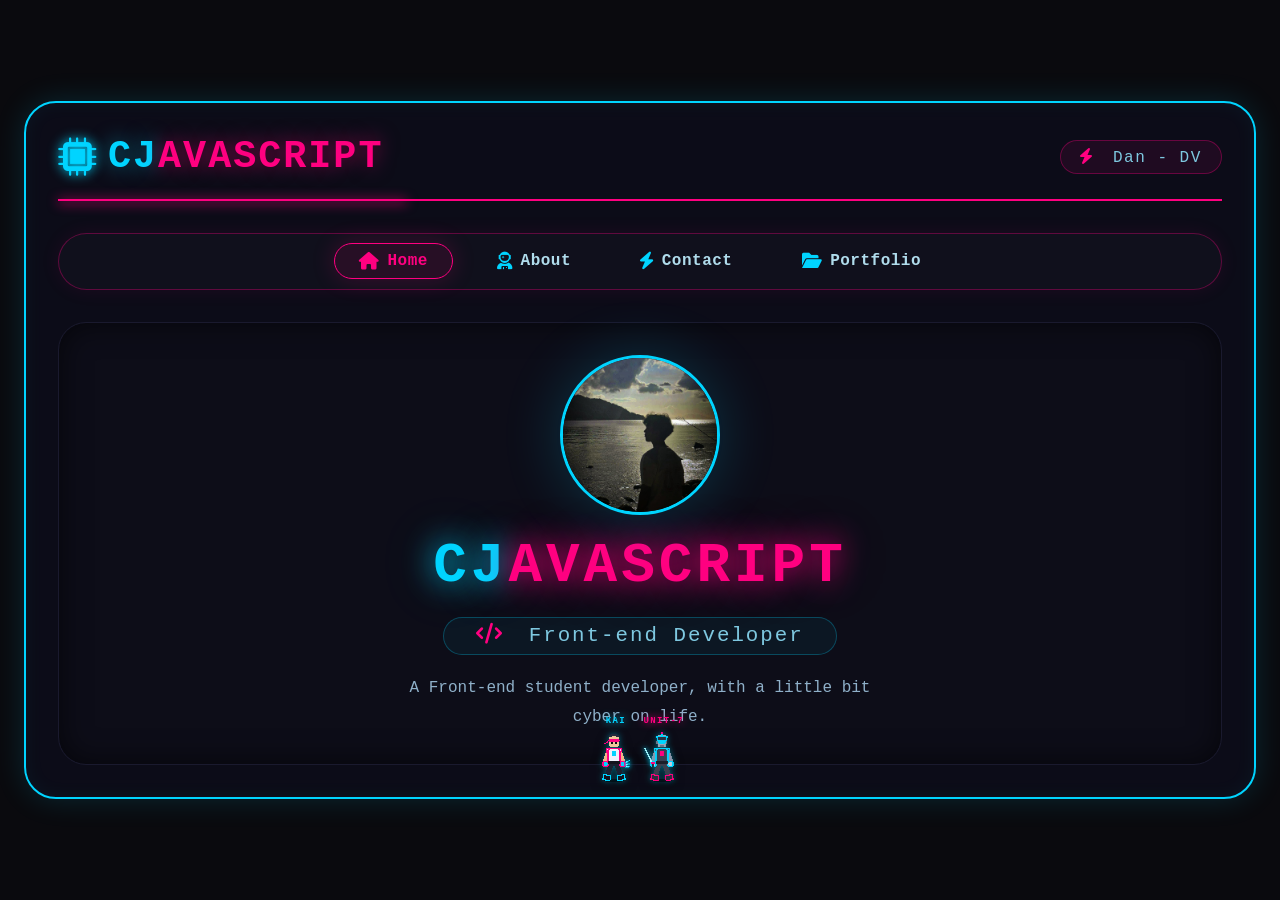
==== Portfolio/index.html @ ca9a6e67 "Add files via upload" ====
<!DOCTYPE html>
<html lang="en">
<head>
  <meta charset="UTF-8">
  <meta name="viewport" content="width=device-width, initial-scale=1.0">
  <title>NEON · CJavascript</title>
  <link rel="stylesheet" href="https://cdnjs.cloudflare.com/ajax/libs/font-awesome/6.0.0-beta3/css/all.min.css">
  <link rel="stylesheet" href="style.css?v=28">
</head>
<body>
  <!-- 2D fighter sprite template: human + cyborg variants (cloned twice per page arena by script.js) -->
  <template id="fighter-tpl">
    <svg class="sprite" viewBox="0 0 36 50" aria-hidden="true">
      <ellipse class="shadow" cx="18" cy="48.6" rx="10" ry="1.7"/>
      <g class="body">
        <g class="leg leg-l">
          <line class="limb" x1="15.5" y1="32" x2="13.6" y2="44.2"/>
          <rect class="boot" x="10.2" y="43.8" width="7.2" height="5.2" rx="0.8"/>
        </g>
        <g class="leg leg-r">
          <line class="limb" x1="20.5" y1="32" x2="22.4" y2="44.2"/>
          <rect class="boot" x="18.6" y="43.8" width="7.2" height="5.2" rx="0.8"/>
        </g>
        <g class="arm arm-l">
          <line class="limb" x1="12.5" y1="19" x2="9.4" y2="28.6"/>
          <rect class="fist" x="6.9" y="29.4" width="5.2" height="5.2" rx="1.2"/>
          <!-- three-sword style: blade held in the left hand (shown during Onigiri) -->
          <g class="oni-blade oni-hand-l">
            <line class="oni-steel" x1="9.4" y1="34" x2="9.4" y2="47.4"/>
            <rect class="oni-guard" x="7.6" y="33.2" width="3.6" height="1.1" rx="0.5"/>
          </g>
        </g>
        <g class="arm arm-r">
          <line class="limb" x1="23.5" y1="19" x2="26.6" y2="28.6"/>
          <rect class="fist" x="23.9" y="29.4" width="5.2" height="5.2" rx="1.2"/>
          <!-- three-sword style: blade held in the right hand (shown during Onigiri) -->
          <g class="oni-blade oni-hand-r">
            <line class="oni-steel" x1="26.6" y1="34" x2="26.6" y2="47.4"/>
            <rect class="oni-guard" x="24.8" y="33.2" width="3.6" height="1.1" rx="0.5"/>
          </g>
          <!-- randomized weapons: only the equipped one is shown (class on .sprite) -->
          <g class="weapon weapon-katana">
            <line class="w-blade" x1="27.8" y1="31.4" x2="34.8" y2="16.8"/>
            <rect class="w-guard" x="25" y="30.4" width="4.6" height="1.3" rx="0.6"/>
            <rect class="w-grip" x="26.3" y="31.8" width="1.5" height="3" rx="0.6"/>
          </g>
          <g class="weapon weapon-axe">
            <line class="w-handle" x1="26.6" y1="33.2" x2="31.4" y2="13.8"/>
            <path class="w-head" d="M31.4 12.8 L35.2 15 L33.6 20.2 L29.6 18.6 Z"/>
          </g>
          <g class="weapon weapon-hammer">
            <line class="w-handle" x1="26.6" y1="33.2" x2="30.4" y2="16.4"/>
            <rect class="w-head" x="26.4" y="12.4" width="8.4" height="5.4" rx="1.2"/>
          </g>
          <g class="weapon weapon-spear">
            <line class="w-handle" x1="26.4" y1="33.6" x2="32.8" y2="9.6"/>
            <path class="w-head" d="M32.8 8.8 L35 11.4 L32.8 12.6 L30.6 11.4 Z"/>
          </g>
          <g class="weapon weapon-staff">
            <line class="w-handle" x1="26.6" y1="34" x2="31.2" y2="13.4"/>
            <circle class="w-orb" cx="31.6" cy="11.2" r="2.5"/>
          </g>
          <g class="weapon weapon-claw">
            <path class="w-claw" d="M29.6 29.6 L33.8 28.4 L30 31.4 Z"/>
            <path class="w-claw" d="M29.8 31.6 L34.4 31.6 L30.2 33.6 Z"/>
            <path class="w-claw" d="M29.6 33.6 L33.6 34.8 L29.6 35.6 Z"/>
          </g>
        </g>
        <rect class="pad pad-l" x="10.7" y="16" width="4.4" height="4.8" rx="1.2"/>
        <rect class="pad pad-r" x="20.9" y="16" width="4.4" height="4.8" rx="1.2"/>
        <rect class="torso" x="12" y="16.6" width="12" height="14.6" rx="3.2"/>
        <rect class="chest" x="15.8" y="19.4" width="4.4" height="4.6" rx="0.8"/>
        <rect class="core" x="17.4" y="20.9" width="1.2" height="1.6" rx="0.3"/>
        <rect class="belt" x="12" y="28.8" width="12" height="3" rx="0.8"/>
        <g class="head">
          <!-- human face -->
          <g class="part-human">
            <rect class="skull" x="13" y="3" width="10" height="11.8" rx="1.6"/>
            <path class="hair" d="M12.5 6.6 Q11.9 2.2 18 2.2 Q24.1 2.2 23.5 6.6 L22.6 4.6 L18 4.4 L13.4 4.6 Z"/>
            <path class="hair-ss" d="M12.5 8.4 L11.2 3.2 L14.2 5.4 L14.6 0.8 L17.8 4.4 L19.4 0.2 L21.8 4.4 L24.8 1.4 L23.6 8.4 Z"/>
            <rect class="band" x="12.4" y="7.4" width="11.2" height="2.3" rx="0.7"/>
            <path class="band-tail" d="M12.7 8.5 L7.4 12.2 L12 10.7 Z"/>
            <rect class="eye" x="15.1" y="10.3" width="2" height="1.8" rx="0.4"/>
            <rect class="eye" x="18.9" y="10.3" width="2" height="1.8" rx="0.4"/>
            <!-- three-sword style: katana clenched in the mouth (shown during Onigiri) -->
            <g class="oni-blade oni-mouth">
              <line class="oni-steel" x1="18.4" y1="13.2" x2="31" y2="10.4"/>
              <rect class="oni-guard" x="17.4" y="12.1" width="1.1" height="3.2" rx="0.4"/>
            </g>
          </g>
          <!-- cyborg head -->
          <g class="part-cyborg">
            <polygon class="skull-metal" points="13.6,3.4 22.4,3.4 23.4,8.2 22,14.6 14,14.6 12.6,8.2"/>
            <polygon class="helmet" points="12.6,4.2 23.4,4.2 22.4,8.4 13.6,8.4"/>
            <rect class="cheek-l" x="12.5" y="8.8" width="1.7" height="3.6"/>
            <rect class="cheek-r" x="21.8" y="8.8" width="1.7" height="3.6"/>
            <rect class="visor" x="13.9" y="8.8" width="8.2" height="2.7" rx="0.6"/>
            <path class="crest-ss" d="M13.2 7.6 L11.2 2.2 L14.4 4.6 L15.2 0.6 L18 4.2 L20.8 0.6 L21.8 4.6 L25 2.2 L23.6 7.6 Z"/>
            <line class="antenna" x1="18" y1="3.6" x2="18" y2="0.8"/>
            <circle class="antdot" cx="18" cy="0.9" r="1.1"/>
            <rect class="jaw" x="15.6" y="12.6" width="4.8" height="2.1" rx="0.5"/>
          </g>
        </g>
      </g>
    </svg>
  </template>

  <video class="video-background" autoplay loop muted playsinline>
    <source src="video/BG.mp4" type="video/mp4">
  </video>
  <div class="video-overlay"></div>

  <div class="neon-card">

    <div class="static-header">
      <div class="brand">
        <i class="fas fa-microchip"></i>
        <h1><span class="cj">CJ</span><span class="avascript">avascript</span></h1>
      </div>
      <div class="tagline">
        <i class="fas fa-bolt"></i> Dan - DV
      </div>
    </div>

    <div class="dashboard-nav">
      <button class="dash-btn active" data-page="landing"><i class="fas fa-home"></i> Home</button>
      <button class="dash-btn" data-page="about"><i class="fas fa-user-astronaut"></i> About</button>
      <button class="dash-btn" data-page="contact"><i class="fas fa-bolt"></i> Contact</button>
      <button class="dash-btn" data-page="portfolio"><i class="fas fa-folder-open"></i> Portfolio</button>
    </div>

    <div class="dash-content">

      <div id="landing" class="page active">
        <div class="landing-content">
          <div class="avatar-frame" id="avatarGlitch">
            <img src="DP.jpg" alt="CJavascript">
          </div>
          <h1 class="glitch-text" id="glitchTitle">
            <span class="cj">CJ</span><span class="avascript">avascript</span>
          </h1>
          <div class="subtitle"><i class="fas fa-code"></i> Front‑end Developer</div>
          <p class="cta-text" id="ctaText">A Front-end student developer, with a little bit cyber on life.</p>
        </div>
        <div class="arena" aria-hidden="true"></div>
      </div>

      <div id="about" class="page">
        <div class="about-minimal">
          <div class="about-avatar">
            <div class="avatar-frame-small">
              <img src="DP.jpg" alt="CJavascript">
            </div>
          </div>
          <div class="about-text">
            <div class="about-header">
              <h2>About me</h2>
              <div class="about-buttons-horizontal">
                <button class="about-btn" data-page="skills"><i class="fas fa-cogs"></i> Skills</button>
                <button class="about-btn" data-page="achievements"><i class="fas fa-trophy"></i> Achievements</button>
                <button class="about-btn" data-page="goals"><i class="fas fa-bullseye"></i> Goals</button>
              </div>
            </div>
            <div class="role"><i class="fas fa-code"></i> Front‑end Developer</div>
            <p>I'm CJavascript — a front‑end developer with a few projects under my belt. I craft clean, responsive interfaces. I'm 20 Years old a 3rd Year BSIT student of BatstateU - The NEU. I live at Poblacion Mabini Batangas. I'm A student full of hope and dignity when it comes to works/project.</p>
            <div class="exp-tag"><i class="fas fa-calendar-alt"></i> Must Hire!!</div>
          </div>
        </div>
        <div class="arena" aria-hidden="true"></div>
      </div>

      <div id="skills" class="page">
        <div class="page-content with-buttons">
          <div class="page-header">
            <div class="page-title">
              <h2><i class="fas fa-cogs" style="color:#00d4ff;"></i> My Skills</h2>
              <p class="page-subtitle">Technologies and tools I work with</p>
            </div>
            <div class="page-buttons-horizontal">
              <button class="about-btn" data-page="skills"><i class="fas fa-cogs"></i> Skills</button>
              <button class="about-btn" data-page="achievements"><i class="fas fa-trophy"></i> Achievements</button>
              <button class="about-btn" data-page="goals"><i class="fas fa-bullseye"></i> Goals</button>
            </div>
          </div>
          <div class="skills-grid">
            <span class="skill-tag">HTML</span>
            <span class="skill-tag">CSS</span>
            <span class="skill-tag">JavaScript</span>
            <span class="skill-tag">React</span>
            <span class="skill-tag">Git</span>
            <span class="skill-tag">Responsive Design</span>
            <span class="skill-tag">UI/UX Basics</span>
            <span class="skill-tag">Python</span>
            <span class="skill-tag">VS Code</span>
          </div>
        </div>
        <div class="arena" aria-hidden="true"></div>
      </div>

      <div id="achievements" class="page">
        <div class="page-content with-buttons">
          <div class="page-header">
            <div class="page-title">
              <h2><i class="fas fa-trophy" style="color:#ff0080;"></i> School Achievements</h2>
              <p class="page-subtitle">Recognition and accomplishments</p>
            </div>
            <div class="page-buttons-horizontal">
              <button class="about-btn" data-page="skills"><i class="fas fa-cogs"></i> Skills</button>
              <button class="about-btn" data-page="achievements"><i class="fas fa-trophy"></i> Achievements</button>
              <button class="about-btn" data-page="goals"><i class="fas fa-bullseye"></i> Goals</button>
            </div>
          </div>
          <ul class="achievement-list">
            <li><i class="fas fa-award"></i> With Honors - Grade 11 1st &amp; 2nd Semester</li>
            <li><i class="fas fa-award"></i> With Honors - Grade 12 1st &amp; 2nd Semester</li>
            <li><i class="fas fa-trophy"></i> ICT Department President A.Y 2022-2023</li>
            <li><i class="fas fa-medal"></i> Technical Committee A.Y 2024-2025, 2025-2026</li>
            <li><i class="fas fa-star"></i> Business Manager 2 CICS School Organization Officer A.Y 2026-2027</li>
            <li><i class="fas fa-star"></i> Committee on Finance, SSC School Organization Officer A.Y 2026-2027</li>
            <li><i class="fas fa-award"></i> Dean's Lister - 1st Year, and 2nd Year</li>
          </ul>
        </div>
        <div class="arena" aria-hidden="true"></div>
      </div>

      <div id="goals" class="page">
        <div class="page-content with-buttons">
          <div class="page-header">
            <div class="page-title">
              <h2><i class="fas fa-bullseye" style="color:#ff0080;"></i> My Goals</h2>
              <p class="page-subtitle">What I'm working towards</p>
            </div>
            <div class="page-buttons-horizontal">
              <button class="about-btn" data-page="skills"><i class="fas fa-cogs"></i> Skills</button>
              <button class="about-btn" data-page="achievements"><i class="fas fa-trophy"></i> Achievements</button>
              <button class="about-btn" data-page="goals"><i class="fas fa-bullseye"></i> Goals</button>
            </div>
          </div>
          <ul class="goal-list">
            <li><i class="fas fa-check-circle" style="color:#00d4ff;"></i> Become a Full-Stack Developer</li>
            <li><i class="fas fa-check-circle" style="color:#00d4ff;"></i> Build a SaaS product</li>
            <li><i class="fas fa-check-circle" style="color:#00d4ff;"></i> Master React &amp; Next.js</li>
            <li><i class="fas fa-check-circle" style="color:#00d4ff;"></i> Contribute to Open Source</li>
            <li><i class="fas fa-check-circle" style="color:#00d4ff;"></i> Land a remote developer job</li>
            <li><i class="fas fa-check-circle" style="color:#00d4ff;"></i> Graduate with Latin Honors</li>
          </ul>
        </div>
        <div class="arena" aria-hidden="true"></div>
      </div>

      <div id="contact" class="page">
        <div class="contact-list">
          <div class="contact-item"><i class="fas fa-envelope"></i><span>sandovaldan26@gmail.com</span><small>primary</small></div>
          <div class="contact-item"><i class="fab fa-github"></i><span>github.com/Dan-progg</span><small>repos</small></div>
          <div class="contact-item"><i class="fab fa-discord"></i><span>Philo#6588</span><small>discord</small></div>
          <div class="contact-item"><i class="fab fa-instagram"></i><span>@cjoodid.nothin</span><small>instagram</small></div>
          <div class="contact-item"><i class="fas fa-phone"></i><span>+63 919 3929 440</span><small>encrypted</small></div>
        </div>
        <div class="arena" aria-hidden="true"></div>
      </div>

      <div id="portfolio" class="page">
        <div class="page-content">
          <div class="page-header">
            <div class="page-title">
              <h2><i class="fas fa-folder-open" style="color:#00d4ff;"></i> My Portfolio</h2>
            </div>
          </div>
          <div class="portfolio-grid">
            <div class="blog-item">
              <i class="fas fa-cart-shopping"></i>
              <h4>Neon Forge</h4>
              <p>Neon Forge is a cyberpunk-themed online PC shop where customers can browse and buy gaming gear like monitors, keyboards, mice, headphones, and system units.</p>
              <a href="E-commerce/NeonForge.html" class="badge"><i class="fas fa-circle" style="color:#00d4ff; font-size: 0.5rem;"></i> NEON FORGE</a>
            </div>
            <div class="blog-item game-card" id="gameCard">
              <i class="fas fa-motorcycle"></i>
              <h4>NEON COURIER</h4>
              <p>A fast-paced 2D cyberpunk platformer. Sprint, jump, and deliver the package before the clock runs out.</p>
              <span class="badge"><i class="fas fa-circle" style="color:#00d4ff; font-size: 0.5rem;"></i> play now</span>
            </div>
          </div>
        </div>
        <div class="arena" aria-hidden="true"></div>
      </div>

    </div>

  </div>

  <div class="game-modal" id="gameModal">
    <div class="game-window courier-window">
      <div class="game-header">
        <span><i class="fas fa-motorcycle"></i> NEON COURIER · PROTOTYPE</span>
        <button class="game-close" id="gameClose"><i class="fas fa-times"></i></button>
      </div>
      <div class="game-body">
        <div class="game-stats">
          <span>ELAPSED: <span id="traceBar">0.0s</span></span>
          <span>PAR: <span id="parGoal">--</span></span>
          <span>STATUS: <span id="gameScore">GRAB PACKAGE</span></span>
          <span>LEVEL: <span id="gameLevel">1</span></span>
          <span>SPEED: <span id="speedBar">★☆☆☆☆</span></span>
          <span>CR: <span id="creditBar">0</span></span>
        </div>
        <canvas id="gameCanvas" width="720" height="360"></canvas>
        <div class="game-message" id="gameMessage">> NEON COURIER ONLINE.<br>> USE <span style="color:#00d4ff;">← → / A D</span> TO RUN, <span style="color:#00d4ff;">SPACE / W / ↑</span> TO JUMP (TWICE IN THE AIR!).<br>> GRAB THE <span style="color:#ff0080;">PACKAGE</span>, REACH THE <span style="color:#00d4ff;">DROP ZONE</span>, AND TOUCH <span style="color:#00d4ff;">CHECKPOINT FLAGS</span> TO SAVE YOUR PROGRESS.</div>
        <div class="game-controls">
          <div class="move-hint"><i class="fas fa-arrow-left"></i><i class="fas fa-arrow-right"></i> move &nbsp;&nbsp; <i class="fas fa-arrow-up"></i> jump ×2 &nbsp;&nbsp; <i class="fas fa-flag"></i> checkpoint &nbsp;&nbsp; <i class="fas fa-redo"></i> R to restart</div>
        </div>
        <div class="game-footer">
          <button class="game-start-btn" id="gameStartBtn"><i class="fas fa-play"></i> START RUN</button>
          <button class="game-sound-btn" id="musicToggle" title="Toggle music" aria-label="Toggle music"><i class="fas fa-music"></i></button>
          <button class="game-sound-btn" id="soundToggle" title="Toggle sound effects" aria-label="Toggle sound effects"><i class="fas fa-volume-up"></i></button>
        </div>
      </div>
    </div>
  </div>

  <script src="script.js?v=28"></script>
</body>
</html>
---- Portfolio/style.css ----
* {
  margin: 0;
  padding: 0;
  box-sizing: border-box;
  font-family: 'Segoe UI', 'Courier New', monospace;
}

body {
  background: #0a0a0f;
  color: #e0f2fe;
  min-height: 100vh;
  display: flex;
  align-items: center;
  justify-content: center;
  padding: 1.5rem;
  position: relative;
  overflow-x: hidden;
}

.video-background {
  position: fixed;
  top: 0;
  left: 0;
  width: 100%;
  height: 100%;
  object-fit: cover;
  z-index: -2;
  pointer-events: none;
}

.video-overlay {
  position: fixed;
  top: 0;
  left: 0;
  width: 100%;
  height: 100%;
  background: rgba(10, 10, 15, 0.7);
  z-index: -1;
  pointer-events: none;
}

.neon-card {
  max-width: 1300px;
  width: 100%;
  background: rgba(13, 13, 26, 0.85);
  backdrop-filter: blur(8px);
  border: 2px solid #00d4ff;
  box-shadow: 0 0 30px rgba(0, 212, 255, 0.15), inset 0 0 20px rgba(0, 212, 255, 0.05);
  padding: 2rem;
  border-radius: 32px;
  transition: box-shadow 0.3s ease;
  position: relative;
  z-index: 1;
}

.neon-card:hover {
  box-shadow: 0 0 50px rgba(0, 212, 255, 0.25), inset 0 0 30px rgba(0, 212, 255, 0.08);
}

.static-header {
  display: flex;
  flex-wrap: wrap;
  justify-content: space-between;
  align-items: center;
  border-bottom: 2px solid #ff0080;
  padding-bottom: 1.2rem;
  margin-bottom: 2rem;
  position: relative;
}

.static-header::after {
  content: '';
  position: absolute;
  bottom: -4px;
  left: 0;
  width: 30%;
  height: 3px;
  background: #ff0080;
  filter: blur(6px);
  animation: glitchLine 3s infinite;
}

@keyframes glitchLine {
  0%, 100% { width: 30%; left: 0; }
  50% { width: 60%; left: 20%; }
}

.brand {
  display: flex;
  align-items: center;
  gap: 0.75rem;
}

.brand i {
  font-size: 2.4rem;
  color: #00d4ff;
  text-shadow: 0 0 12px #00d4ff;
}

.brand h1 {
  font-weight: 700;
  font-size: 2.4rem;
  letter-spacing: 2px;
  text-transform: uppercase;
}

.brand h1 .cj {
  color: #00d4ff;
  text-shadow: 0 0 20px #00d4ff88;
}

.brand h1 .avascript {
  color: #ff0080;
  text-shadow: 0 0 20px #ff008088;
}

.tagline {
  font-size: 1rem;
  color: #7ec8e0;
  background: rgba(255, 0, 128, 0.08);
  padding: 0.4rem 1.2rem;
  border-radius: 40px;
  border: 1px solid #ff008055;
  letter-spacing: 1.5px;
  backdrop-filter: blur(4px);
}

.tagline i {
  margin-right: 8px;
  color: #ff0080;
}

.dashboard-nav {
  display: flex;
  flex-wrap: wrap;
  gap: 0.6rem 1.2rem;
  background: rgba(18, 18, 31, 0.8);
  padding: 0.6rem 1.5rem;
  border-radius: 60px;
  border: 1px solid #ff008055;
  margin-bottom: 2rem;
  justify-content: center;
  box-shadow: 0 0 20px rgba(255, 0, 128, 0.08);
}

.dash-btn {
  background: transparent;
  border: none;
  color: #b0dcec;
  font-size: 1rem;
  font-weight: 600;
  padding: 0.5rem 1.5rem;
  border-radius: 40px;
  cursor: pointer;
  transition: 0.25s ease;
  letter-spacing: 0.5px;
  display: flex;
  align-items: center;
  gap: 8px;
  border: 1px solid transparent;
}

.dash-btn i {
  font-size: 1.1rem;
  color: #00d4ff;
  transition: 0.2s;
}

.dash-btn:hover {
  background: #00d4ff22;
  border-color: #ff0080aa;
  color: #fff;
  box-shadow: 0 0 20px #ff008033;
  transform: translateY(-2px);
}

.dash-btn.active {
  background: #ff008018;
  border-color: #ff0080;
  color: #ff0080;
  box-shadow: 0 0 25px #ff008033;
}

.dash-btn.active i {
  color: #ff0080;
}

.dash-content {
  background: rgba(14, 14, 26, 0.8);
  border-radius: 28px;
  padding: 2rem 1.8rem;
  border: 1px solid #1a1a2e;
  min-height: 380px;
  transition: all 0.2s;
  box-shadow: inset 0 0 30px rgba(0, 0, 0, 0.6);
  display: flex;
  flex-direction: column;
}

.page {
  display: none;
  animation: fadeGlitch 0.4s ease;
}

.page.active {
  display: flex;
  flex-direction: column;
  flex: 1 0 auto;
  position: relative;
  /* the arena dips into the card's bottom padding so the fighters sit BELOW the
     page text and never cover it; the arena clips its own contents */
  overflow: visible;
}

/* ===== 2D fighter stage: two brawlers hugging the bottom of the card ===== */
.arena {
  position: absolute;
  left: 0;
  right: 0;
  top: 0;
  bottom: -60px; /* reach into the card's bottom padding */
  overflow: hidden;
  pointer-events: none;
  user-select: none;
  z-index: 2;
}

/* --- dash motion trail (behind each fighter) --- */
.dash-trail {
  position: absolute;
  height: 12px;
  border-radius: 8px;
  opacity: 0;
  transition: opacity 0.16s ease;
  pointer-events: none;
  z-index: 0;
  filter: blur(0.5px);
  background: linear-gradient(90deg, rgba(0, 212, 255, 0) 0%, rgba(0, 212, 255, 0.9) 100%);
}
.dash-trail.rev {
  background: linear-gradient(90deg, rgba(0, 212, 255, 0.9) 0%, rgba(0, 212, 255, 0) 100%);
}
.dash-trail.cyborg {
  background: linear-gradient(90deg, rgba(255, 0, 128, 0) 0%, rgba(255, 0, 128, 0.9) 100%);
}
.dash-trail.cyborg.rev {
  background: linear-gradient(90deg, rgba(255, 0, 128, 0.9) 0%, rgba(255, 0, 128, 0) 100%);
}
.dash-trail.active { opacity: 0.85; }
.dash-trail.fire {
  height: 16px;
  filter: blur(1px);
  opacity: 0.9;
  animation: fireFlicker 0.12s steps(2) infinite;
  background: linear-gradient(90deg, rgba(255, 150, 0, 0) 0%, rgba(255, 224, 96, 0.95) 55%, rgba(255, 90, 0, 0.9) 100%);
}
.dash-trail.fire.rev {
  background: linear-gradient(90deg, rgba(255, 90, 0, 0.9) 0%, rgba(255, 224, 96, 0.95) 45%, rgba(255, 150, 0, 0) 100%);
}

/* --- character sprite --- */
.sprite {
  position: absolute;
  left: 0;
  top: 0;
  width: 36px;
  height: 50px;
  overflow: visible;
  will-change: transform;
  z-index: 1;
  shape-rendering: crispEdges; /* hard, pixel-art edges */
  filter: drop-shadow(0 0 3px rgba(0, 212, 255, 0.45)) drop-shadow(0 4px 5px rgba(0, 0, 0, 0.5));
}

/* limb pivots, measured in the sprite's viewBox units */
.sprite .arm-l { transform-box: view-box; transform-origin: 12.5px 19px; }
.sprite .arm-r { transform-box: view-box; transform-origin: 23.5px 19px; }
.sprite .leg-l { transform-box: view-box; transform-origin: 15.5px 32px; }
.sprite .leg-r { transform-box: view-box; transform-origin: 20.5px 32px; }
.sprite .body  { transform-box: view-box; transform-origin: 18px 47px; }
.sprite .limb  { fill: none; }
.sprite .shadow { fill: rgba(0, 0, 0, 0.45); }

/* show either the human or the cyborg head */
.sprite.human .part-cyborg { display: none; }
.sprite.cyborg .part-human { display: none; }

/* --- human palette (cyan neon) --- */
.sprite.human .skull { fill: #f0c59a; }
.sprite.human .hair { fill: #232a3d; }
.sprite.human .band { fill: #ff0080; }
.sprite.human .band-tail { fill: #ff0080; }
.sprite.human .eye { fill: #0b0b14; }
.sprite.human .torso { fill: #eef2fb; stroke: #ff0080; stroke-width: 1.4; }
.sprite.human .belt { fill: #14141e; }
.sprite.human .chest { fill: #00d4ff; }
.sprite.human .arm .limb { stroke: #eeb488; stroke-width: 4.4; stroke-linecap: round; }
.sprite.human .leg .limb { stroke: #1b2030; stroke-width: 5; stroke-linecap: round; }
.sprite.human .fist { fill: #00d4ff; stroke: #ff0080; stroke-width: 1.2; }
.sprite.human .boot { fill: #14141e; stroke: #00d4ff; stroke-width: 1.2; }
.sprite.human .pad { fill: #d7e0f0; stroke: #ff0080; stroke-width: 1; }
.sprite.human .core { fill: #00d4ff; }

/* --- cyborg palette (magenta neon) --- */
.sprite.cyborg .skull-metal { fill: #98a3b8; }
.sprite.cyborg .helmet { fill: #2b3141; stroke: #00d4ff; stroke-width: 1.2; }
.sprite.cyborg .visor { fill: #00d4ff; }
.sprite.cyborg .antenna { stroke: #00d4ff; stroke-width: 1.2; stroke-linecap: round; }
.sprite.cyborg .antdot { fill: #ff0080; }
.sprite.cyborg .jaw { fill: #6b7688; }
.sprite.cyborg .torso { fill: #3a4152; stroke: #00d4ff; stroke-width: 1.4; }
.sprite.cyborg .belt { fill: #1b1f2a; }
.sprite.cyborg .chest { fill: #ff0080; }
.sprite.cyborg .arm .limb { stroke: #8b96ab; stroke-width: 4.4; stroke-linecap: round; }
.sprite.cyborg .leg .limb { stroke: #39404f; stroke-width: 5; stroke-linecap: round; }
.sprite.cyborg .fist { fill: #c3ccdd; stroke: #00d4ff; stroke-width: 1.2; }
.sprite.cyborg .boot { fill: #2a2f3d; stroke: #ff0080; stroke-width: 1.2; }
.sprite.cyborg .pad { fill: #4a5265; stroke: #00d4ff; stroke-width: 1; }
.sprite.cyborg .core { fill: #ff0080; }
.sprite.cyborg .cheek-l, .sprite.cyborg .cheek-r { fill: #6b7688; }

/* --- idle breathing --- */
.sprite .body { animation: fBodyIdle 2.6s ease-in-out infinite; }
.sprite .arm-l { animation: fArmIdleL 2.6s ease-in-out infinite; }
.sprite .arm-r { animation: fArmIdleR 2.6s ease-in-out infinite; }

/* --- fighting stance: fast alternating one-two jab combo with a lunging bob --- */
.sprite.fighting .body { animation: fBodyFight 0.6s ease-in-out infinite; }
.sprite.fighting .leg-l { animation: none; transform: rotate(12deg); }
.sprite.fighting .leg-r { animation: none; transform: rotate(-12deg); }
.sprite.fighting .arm-l { animation: fJabL 0.6s ease-in-out infinite; }
.sprite.fighting .arm-r { animation: fJabR 0.6s ease-in-out infinite; }

/* --- running (roam): a real run cycle — legs drive, arms pump, body bobs --- */
.sprite.running .body { animation: runBody 0.36s linear infinite; }
.sprite.running .arm-l { animation: runArmL 0.36s linear infinite; }
.sprite.running .arm-r { animation: runArmR 0.36s linear infinite; }
.sprite.running .leg-l { animation: runLegL 0.36s linear infinite; }
.sprite.running .leg-r { animation: runLegR 0.36s linear infinite; }

/* --- super fire kick (dash attack) --- */
.sprite.kicking .body { animation: kickBody 0.5s ease; }
.sprite.kicking .arm-l { animation: none; transform: rotate(-28deg); }
.sprite.kicking .arm-r { animation: none; transform: rotate(-150deg); }
.sprite.kicking .leg-l { animation: none; transform: rotate(-16deg); }
.sprite.kicking .leg-r { animation: kickLeg 0.5s ease; }

/* --- casting a fireball (charge in both hands, then thrust forward) --- */
.sprite.casting .body { animation: castBody 0.62s ease; }
.sprite.casting .leg-l { animation: none; transform: rotate(13deg); }
.sprite.casting .leg-r { animation: none; transform: rotate(-13deg); }
.sprite.casting .arm-l { animation: none; transform: rotate(-122deg); }
.sprite.casting .arm-r { animation: none; transform: rotate(-88deg); }

/* --- rising uppercut: crouch, then launch a fist skyward --- */
.sprite.uppercutting .body { animation: upperBody 0.56s ease; }
.sprite.uppercutting .leg-l { animation: none; transform: rotate(16deg); }
.sprite.uppercutting .leg-r { animation: none; transform: rotate(-16deg); }
.sprite.uppercutting .arm-l { animation: none; transform: rotate(-52deg); }
.sprite.uppercutting .arm-r { animation: upperArm 0.56s cubic-bezier(0.2, 0.8, 0.3, 1); }

/* --- flying jump kick: leap and drive a leg forward --- */
.sprite.jumpkicking .body { animation: jumpBody 0.68s ease; }
.sprite.jumpkicking .arm-l { animation: none; transform: rotate(-30deg); }
.sprite.jumpkicking .arm-r { animation: none; transform: rotate(-8deg); }
.sprite.jumpkicking .leg-l { animation: none; transform: rotate(6deg); }
.sprite.jumpkicking .leg-r { animation: jumpLeg 0.68s ease; }

/* --- spinning backfist: wind up across the body, then whip it through --- */
.sprite.hooking .body { animation: hookBody 0.52s ease; }
.sprite.hooking .arm-l { animation: none; transform: rotate(-46deg); }
.sprite.hooking .arm-r { animation: hookArm 0.52s cubic-bezier(0.3, 0, 0.4, 1); }
.sprite.hooking .leg-l { animation: none; transform: rotate(14deg); }
.sprite.hooking .leg-r { animation: none; transform: rotate(-14deg); }

/* --- taking a hit --- */
.sprite.hurt .body { animation: fHurt 0.18s ease-in-out; }
.sprite.hurt .torso { stroke: #ffffff; }
.sprite.hurt .helmet { stroke: #ffffff; }
.sprite.hurt .visor { fill: #ffffff; }
.sprite.hurt .skull, .sprite.hurt .skull-metal { fill: #ffffff; }

/* --- knockout + victory poses --- */
.sprite.ko .body { animation: koFall 0.5s cubic-bezier(0.4, 0, 0.7, 1) forwards; }
.sprite.ko .arm-l { animation: none; transform: rotate(20deg); }
.sprite.ko .arm-r { animation: none; transform: rotate(-20deg); }
.sprite.win .body { animation: winHop 0.5s ease-in-out infinite; }
.sprite.win .arm-l { animation: none; transform: rotate(168deg); }
.sprite.win .arm-r { animation: none; transform: rotate(-168deg); }

/* --- multi-hit combo flurry: rapid alternating strikes, no recovery gap --- */
.sprite.combos .body { animation: comboBody 0.18s ease-in-out infinite; }
.sprite.combos .leg-l { animation: none; transform: rotate(12deg); }
.sprite.combos .leg-r { animation: none; transform: rotate(-12deg); }
.sprite.combos .arm-l { animation: fJabL 0.18s ease-in-out infinite; }
.sprite.combos .arm-r { animation: fJabR 0.18s ease-in-out infinite; }

/* --- hyper rush: an unbroken blur of chained strikes --- */
.sprite.rushing { filter: drop-shadow(0 0 6px rgba(255, 245, 150, 0.95)) brightness(1.1); }
.sprite.rushing .body { animation: rushBody 0.12s ease-in-out infinite; }
.sprite.rushing .leg-l { animation: none; transform: rotate(15deg); }
.sprite.rushing .leg-r { animation: none; transform: rotate(-15deg); }
.sprite.rushing .arm-l { animation: fJabL 0.1s ease-in-out infinite; }
.sprite.rushing .arm-r { animation: fJabR 0.1s ease-in-out infinite; }

/* --- evade roll: crouch down and spring back out of range --- */
.sprite.dodging .body { animation: dodgeBody 0.42s ease; }
.sprite.dodging .leg-l { animation: none; transform: rotate(30deg); }
.sprite.dodging .leg-r { animation: none; transform: rotate(-30deg); }
.sprite.dodging .arm-l { animation: none; transform: rotate(-22deg); }
.sprite.dodging .arm-r { animation: none; transform: rotate(22deg); }

/* --- kamehameha wind-up: cup both hands at the hip and gather energy --- */
.sprite.kamecharge .body { animation: kameChargeBody 1s ease-in-out infinite; }
.sprite.kamecharge .leg-l { animation: none; transform: rotate(20deg); }
.sprite.kamecharge .leg-r { animation: none; transform: rotate(-20deg); }
.sprite.kamecharge .arm-l { animation: kameChargeArm 1s ease-in-out infinite; }
.sprite.kamecharge .arm-r { animation: kameChargeArmR 1s ease-in-out infinite; }

/* --- kamehameha release: both palms punched forward --- */
.sprite.kame .body { animation: kameBody 0.5s ease; }
.sprite.kame .leg-l { animation: none; transform: rotate(22deg); }
.sprite.kame .leg-r { animation: none; transform: rotate(-26deg); }
.sprite.kame .arm-l { animation: none; transform: rotate(-90deg); }
.sprite.kame .arm-r { animation: none; transform: rotate(-108deg); }

/* --- rage surge: golden super-saiyan glow --- */
.sprite.rage {
  filter: drop-shadow(0 0 3px #fff2b0) drop-shadow(0 0 8px #ffd23f) drop-shadow(0 0 16px rgba(255, 170, 0, 0.85));
}
.sprite.rage .body { animation: rageBody 0.34s ease-in-out infinite; }
.sprite.rage .hair { fill: #ffe14d; }
.sprite.rage .band { fill: #ffb020; }
.sprite.rage .band-tail { fill: #ffb020; }
.sprite.rage .visor { fill: #ffe14d; }
.sprite.rage .antdot { fill: #ffd23f; }
.sprite.rage .chest, .sprite.rage .core { fill: #ffd23f; }

/* --- launched: tumble helplessly through the air after a heavy hit --- */
.sprite.launched .body { animation: airTumble 0.5s linear infinite; }

/* --- randomized weapons: one equipped at a time, swapped every 8s --- */
.sprite .weapon { display: none; }
.sprite.weapon-katana .weapon-katana,
.sprite.weapon-axe    .weapon-axe,
.sprite.weapon-hammer .weapon-hammer,
.sprite.weapon-spear  .weapon-spear,
.sprite.weapon-staff  .weapon-staff,
.sprite.weapon-claw   .weapon-claw { display: block; }
.sprite .weapon .w-handle,
.sprite .weapon .w-blade,
.sprite .weapon .w-grip { fill: none; stroke-linecap: round; }

/* katana: plasma-blue blade */
.sprite .weapon-katana .w-blade { stroke: #9ff6ff; stroke-width: 1.5; filter: drop-shadow(0 0 2px #00d4ff); }
.sprite .weapon-katana .w-guard { fill: #ff0080; }
.sprite .weapon-katana .w-grip  { fill: #232a3d; }
/* axe: neon magenta */
.sprite .weapon-axe .w-handle { stroke: #6b7688; stroke-width: 1.6; }
.sprite .weapon-axe .w-head { fill: #ff2b8f; stroke: #ffd23f; stroke-width: 0.8; filter: drop-shadow(0 0 2px #ff0080); }
/* hammer: heavy yellow head */
.sprite .weapon-hammer .w-handle { stroke: #8b96ab; stroke-width: 1.8; }
.sprite .weapon-hammer .w-head { fill: #ffd23f; stroke: #ff8c1a; stroke-width: 1; filter: drop-shadow(0 0 2px #ffb020); }
/* spear: long green arc */
.sprite .weapon-spear .w-handle { stroke: #4a5265; stroke-width: 1.4; }
.sprite .weapon-spear .w-head { fill: #6bffb0; stroke: #00d4ff; stroke-width: 0.8; filter: drop-shadow(0 0 2px #00ffa2); }
/* staff: energy rod with a glowing orb */
.sprite .weapon-staff .w-handle { stroke: #6b7688; stroke-width: 1.6; }
.sprite .weapon-staff .w-orb { fill: #c58bff; stroke: #00d4ff; stroke-width: 0.8; filter: drop-shadow(0 0 3px #a259ff); }
/* claw: three shock blades */
.sprite .weapon-claw .w-claw { fill: #9ff6ff; stroke: #00d4ff; stroke-width: 0.5; filter: drop-shadow(0 0 2px #00d4ff); }

/* a landed strike drives the weapon in an overhead arc (it rides the forearm) */
.sprite.swinging .arm-r { animation: weaponSwing 0.28s cubic-bezier(0.2, 0.8, 0.3, 1); }

/* brief pop when a new weapon materializes in hand */
.sprite.weapon-swap { animation: weaponSwap 0.34s ease-out; }

/* --- three-sword style: PURGATORY ONIGIRI (Kai's signature) --- */
/* the third blade sits in the mouth, so mask it to the human head only */
.sprite .oni-blade { display: none; }
.sprite.onigi .oni-blade,
.sprite.onigi-slash .oni-blade { display: block; }
/* the three swords replace whatever single weapon was equipped */
.sprite.onigi .weapon,
.sprite.onigi-slash .weapon { display: none; }
.sprite .oni-blade .oni-steel {
  fill: none;
  stroke: #eafcff;
  stroke-width: 1.5;
  stroke-linecap: round;
  filter: drop-shadow(0 0 2px #bff6ff) drop-shadow(0 0 4px #ff2b2b);
}
.sprite .oni-blade .oni-guard { fill: #ff2b2b; stroke: #14141e; stroke-width: 0.4; }

/* santoryu aura: a sickly green battle-aura, then the blitz */
.sprite.onigi,
.sprite.onigi-slash {
  filter: drop-shadow(0 0 3px #b6ffcf) drop-shadow(0 0 9px rgba(0, 255, 128, 0.75)) drop-shadow(0 0 18px rgba(0, 170, 90, 0.55));
}
/* wind-up: blades crossed at the chest, coiled and trembling */
.sprite.onigi .body { animation: onigiWind 0.46s ease-in-out; }
.sprite.onigi .leg-l { animation: none; transform: rotate(16deg); }
.sprite.onigi .leg-r { animation: none; transform: rotate(-16deg); }
.sprite.onigi .arm-l { animation: none; transform: rotate(-46deg); }
.sprite.onigi .arm-r { animation: none; transform: rotate(46deg); }
/* stance: all three blades drawn wide, aura screaming, a coiled pause before the strike */
.sprite.onigi-stance {
  filter: drop-shadow(0 0 4px #d8ffe6) drop-shadow(0 0 13px rgba(0, 255, 128, 0.85)) drop-shadow(0 0 27px rgba(0, 170, 90, 0.65));
}
.sprite.onigi-stance .body { animation: onigiStance 0.42s ease-in-out infinite; }
.sprite.onigi-stance .leg-l { animation: none; transform: rotate(20deg); }
.sprite.onigi-stance .leg-r { animation: none; transform: rotate(-20deg); }
.sprite.onigi-stance .arm-l { animation: none; transform: rotate(70deg); }
.sprite.onigi-stance .arm-r { animation: none; transform: rotate(-70deg); }
/* sheathe: after the dash-through, blades flung wide */
.sprite.onigi-slash .body { animation: onigiSchool 0.5s ease-out; }
.sprite.onigi-slash .leg-l { animation: none; transform: rotate(22deg); }
.sprite.onigi-slash .leg-r { animation: none; transform: rotate(-22deg); }
.sprite.onigi-slash .arm-l { animation: none; transform: rotate(-74deg); }
.sprite.onigi-slash .arm-r { animation: none; transform: rotate(74deg); }

/* horizontal blitz streak as Kai crosses through the foe */
.sf-blitz {
  position: absolute;
  width: 130px;
  height: 12px;
  margin: -6px 0 0 -65px;
  border-radius: 50%;
  pointer-events: none;
  z-index: 3;
  background: linear-gradient(90deg, rgba(255,255,255,0), #eafcff 22%, #ff2b2b 56%, #ffffff 82%, rgba(255,255,255,0));
  box-shadow: 0 0 12px #ff2b2b, 0 0 22px rgba(120, 255, 160, 0.6);
  animation: blitzStreak 0.34s ease-out;
}

/* the cross (X) carved into the foe by the three blades */
.sf-onigi {
  position: absolute;
  width: 150px;
  height: 150px;
  margin: -75px 0 0 -75px;
  pointer-events: none;
  z-index: 5;
  opacity: 0;
  background: radial-gradient(circle, rgba(255,255,255,0.85) 0%, rgba(255,60,60,0.42) 28%, rgba(140,0,0,0) 66%);
}
.sf-onigi::before,
.sf-onigi::after {
  content: '';
  position: absolute;
  left: 50%;
  top: 50%;
  width: 156px;
  height: 8px;
  margin: -4px 0 0 -78px;
  border-radius: 4px;
  background: linear-gradient(90deg, rgba(255,255,255,0), #ffffff 18%, #ff2b2b 48%, #ffffff 82%, rgba(255,255,255,0));
  box-shadow: 0 0 10px #ff2b2b, 0 0 22px rgba(255, 0, 0, 0.75), 0 0 30px rgba(120, 255, 160, 0.5);
}
.sf-onigi::before { transform: rotate(40deg); }
.sf-onigi::after  { transform: rotate(-40deg); }
.sf-onigi.show { animation: onigiCross 0.62s ease-out; }
.sf-onigi.slow.show { animation: onigiCrossSlow 1.15s ease-out; }   /* lingering scar */

/* ---- UNIT-7's signature: GALAXY IMPACT — a Haki-charged ground smash ---- */
.sprite.galaxy {
  filter: drop-shadow(0 0 4px #ffd76a) drop-shadow(0 0 13px rgba(255, 190, 60, 0.75)) drop-shadow(0 0 24px rgba(52, 0, 74, 0.75));
}
/* charge: fist raised overhead, Haki gathering */
.sprite.galaxy .arm-l { animation: none; transform: rotate(-30deg); }
.sprite.galaxy .arm-r { animation: none; transform: rotate(200deg); }
.sprite.galaxy .leg-l { animation: none; transform: rotate(10deg); }
.sprite.galaxy .leg-r { animation: none; transform: rotate(-14deg); }
.sprite.galaxy .body { animation: galaxyCharge 0.5s ease-in-out; }
/* smash: fist driven into the ground */
.sprite.galaxy-hit .arm-l { animation: none; transform: rotate(-52deg); }
.sprite.galaxy-hit .arm-r { animation: none; transform: rotate(-26deg); }
.sprite.galaxy-hit .leg-l { animation: none; transform: rotate(18deg); }
.sprite.galaxy-hit .leg-r { animation: none; transform: rotate(-20deg); }
.sprite.galaxy-hit .body { animation: galaxySmash 0.42s cubic-bezier(.3, .7, .4, 1); }

/* the detonation at the point of impact */
.sf-galaxy {
  position: absolute;
  width: 90px;
  height: 90px;
  margin: -45px 0 0 -45px;
  pointer-events: none;
  z-index: 6;
  opacity: 0;
  border-radius: 50%;
  background: radial-gradient(circle, #ffffff 0%, #ffd76a 24%, rgba(255, 120, 0, 0.5) 50%, rgba(20, 0, 30, 0) 72%);
  box-shadow: 0 0 30px #ffb43c, 0 0 62px rgba(255, 180, 60, 0.6);
}
.sf-galaxy::before,
.sf-galaxy::after {
  content: '';
  position: absolute;
  left: 50%;
  top: 50%;
  width: 260px;
  height: 70px;
  margin: -35px 0 0 -130px;
  border-radius: 50%;
  border: 5px solid rgba(255, 214, 106, 0.9);
  box-shadow: 0 0 18px rgba(255, 180, 60, 0.8), 0 0 26px rgba(255, 180, 60, 0.6);
  transform: scale(0.15);
  opacity: 0;
}
.sf-galaxy::after { border-color: rgba(180, 120, 255, 0.85); box-shadow: 0 0 18px rgba(150, 80, 255, 0.75); }
.sf-galaxy.show { animation: galaxyPop 0.82s ease-out; }
.sf-galaxy.show::before { animation: galaxyRing 0.72s ease-out; }
.sf-galaxy.show::after { animation: galaxyRing 0.72s 0.1s ease-out; }

/* conqueror's black lightning fanning out of the impact */
.sf-bolt {
  position: absolute;
  width: 11px;
  height: 132px;
  margin: -132px 0 0 -5px;
  pointer-events: none;
  z-index: 6;
  transform-origin: 50% 100%;
  transform: rotate(var(--rot, 0deg));
  clip-path: polygon(45% 0%, 100% 28%, 62% 44%, 94% 62%, 40% 100%, 50% 60%, 12% 40%, 55% 26%);
  background: linear-gradient(180deg, #6a1fd6 0%, #150022 44%, #b06bff 70%, #ffffff 100%);
  filter: drop-shadow(0 0 6px #9b4dff) drop-shadow(0 0 12px #ffd76a);
  opacity: 0;
  animation: boltFlash 0.52s ease-out forwards;
}

.punch-spark {
  position: absolute;
  width: 30px;
  height: 30px;
  margin: -15px 0 0 -15px;
  border-radius: 50%;
  background: radial-gradient(circle, #ffffff 0%, #00d4ff 32%, rgba(0, 212, 255, 0) 70%);
  opacity: 0;
  pointer-events: none;
  z-index: 3;
}
.punch-spark.super {
  width: 60px;
  height: 60px;
  margin: -30px 0 0 -30px;
  background: radial-gradient(circle, #ffffff 0%, #ffe066 24%, #ff8c1a 46%, rgba(255, 96, 0, 0) 72%);
}
.punch-spark.show { animation: sparkPop 0.26s ease-out; }
.punch-spark.super.show { animation: sparkPop 0.42s ease-out; }

/* --- fireball charging orb (held in the fighter's hands) --- */
.sf-charge {
  position: absolute;
  width: 18px;
  height: 18px;
  border-radius: 50%;
  opacity: 0;
  pointer-events: none;
  z-index: 2;
  transform: translate(-50%, -50%) scale(0.3);
  transition: opacity 0.1s ease;
  background: radial-gradient(circle, #ffffff 0%, #ffe066 30%, #ff8c1a 60%, rgba(255, 96, 0, 0) 78%);
  box-shadow: 0 0 14px 3px rgba(255, 170, 40, 0.8), 0 0 30px 8px rgba(255, 90, 0, 0.4);
}
.sf-charge.show { animation: chargePulse 0.24s ease-in-out infinite; }
.sf-charge.kame {
  background: radial-gradient(circle, #ffffff 0%, rgba(150, 240, 255, 0.95) 30%, rgba(0, 170, 255, 0.85) 58%, rgba(0, 120, 255, 0) 78%);
  box-shadow: 0 0 16px 5px rgba(120, 220, 255, 0.85), 0 0 34px 12px rgba(0, 150, 255, 0.5);
}

/* --- travelling fireball --- */
.sf-shot {
  position: absolute;
  width: 20px;
  height: 20px;
  margin: -10px 0 0 -10px;
  border-radius: 50%;
  pointer-events: none;
  z-index: 3;
  background: radial-gradient(circle, #ffffff 0%, #ffe066 28%, #ff8c1a 55%, rgba(255, 96, 0, 0) 78%);
  box-shadow: 0 0 14px 4px rgba(255, 170, 40, 0.85), 0 0 28px 9px rgba(255, 90, 0, 0.45);
  animation: shotFlicker 0.12s steps(2) infinite;
}
.sf-shot::after {
  content: '';
  position: absolute;
  top: 50%;
  right: 80%;
  width: 30px;
  height: 9px;
  margin-top: -4.5px;
  border-radius: 9px;
  background: linear-gradient(90deg, rgba(255, 150, 0, 0), rgba(255, 200, 70, 0.9));
  filter: blur(1px);
}
.sf-shot.rev::after {
  right: auto;
  left: 80%;
  background: linear-gradient(90deg, rgba(255, 200, 70, 0.9), rgba(255, 150, 0, 0));
}

/* --- super-saiyan energy aura that flares behind a raging fighter --- */
.sf-aura {
  position: absolute;
  left: 0;
  top: 0;
  width: 56px;
  height: 80px;
  margin: 0;
  transform: translate(-50%, -50%) scale(0.4);
  border-radius: 50%;
  pointer-events: none;
  z-index: 0;
  opacity: 0;
  transition: opacity 0.25s ease;
  background: radial-gradient(50% 50% at 50% 58%, rgba(255, 248, 200, 0.9) 0%, rgba(255, 209, 63, 0.55) 40%, rgba(255, 140, 0, 0) 72%);
}
.sf-aura.show {
  opacity: 0.95;
  animation: auraFlare 0.42s ease-in-out infinite alternate;
}
.sf-aura.cyborg {
  background: radial-gradient(50% 50% at 50% 58%, rgba(255, 225, 255, 0.85) 0%, rgba(255, 0, 128, 0.5) 42%, rgba(160, 0, 90, 0) 72%);
}

/* --- kamehameha beam: a long charged energy column --- */
.sf-beam {
  position: absolute;
  height: 15px;
  width: 1400px;
  margin-top: -7.5px;
  transform-origin: left center;
  transform: scaleX(1);
  border-radius: 8px;
  pointer-events: none;
  z-index: 2;
  background: linear-gradient(90deg, rgba(255, 255, 255, 0.98) 0%, rgba(150, 240, 255, 0.95) 12%, rgba(0, 200, 255, 0.9) 42%, rgba(0, 120, 255, 0.35) 78%, rgba(0, 80, 255, 0) 100%);
  box-shadow: 0 0 14px 3px rgba(120, 220, 255, 0.85), 0 0 30px 10px rgba(0, 150, 255, 0.5);
  animation: beamGrow 0.1s ease-out, beamFlicker 0.1s steps(2) infinite;
}
.sf-beam.rev { transform-origin: right center; }

/* --- floating name + health bar that hovers ABOVE each fighter --- */
.sf-hud {
  position: absolute;
  left: 0;
  top: 0;
  width: 66px;
  transform: translate(-50%, -100%);
  text-align: center;
  opacity: 0;
  transition: opacity 0.28s ease;
  pointer-events: none;
  z-index: 4;
}
.sf-hud.show { opacity: 1; }
.sf-name {
  font-size: 0.56rem;
  font-weight: 700;
  letter-spacing: 1.4px;
  color: #00d4ff;
  text-shadow: 0 0 8px currentColor;
  margin-bottom: 2px;
  white-space: nowrap;
}
.sf-hud.cyborg .sf-name { color: #ff0080; }
/* endless mode: the life gauge is hidden — damage still drives rage + second wind.
   To show the bars again, delete the display:none below. */
.sf-bar {
  display: none;
  height: 8px;
  border: 1.5px solid rgba(255, 255, 255, 0.7);
  background: rgba(0, 0, 0, 0.55);
  border-radius: 2px;
  overflow: hidden;
  box-shadow: 0 0 10px rgba(0, 212, 255, 0.3);
}
.sf-hud.cyborg .sf-bar { box-shadow: 0 0 10px rgba(255, 0, 128, 0.3); }
.sf-fill {
  height: 100%;
  width: 100%;
  transform-origin: center;
  transition: transform 0.18s ease-out;
  background: linear-gradient(180deg, #7dfcff, #00d4ff 58%, #0089b8);
}
.sf-hud.cyborg .sf-fill {
  background: linear-gradient(180deg, #ff8ac2, #ff0080 58%, #b00059);
}
.sf-fill.low,
.sf-hud.cyborg .sf-fill.low {
  background: linear-gradient(180deg, #ffd0d0, #ff2b2b 58%, #a80000);
}

/* --- ROUND / FIGHT / K.O. banner --- */
.sf-announce {
  position: absolute;
  left: 0;
  right: 0;
  top: 34%;
  text-align: center;
  font-size: clamp(1.1rem, 4.4vw, 2rem);
  font-weight: 800;
  font-style: italic;
  letter-spacing: 3px;
  color: #ffffff;
  text-shadow: 0 0 10px #00d4ff, 0 0 22px #00d4ff, 2px 3px 0 #ff0080;
  opacity: 0;
  pointer-events: none;
  z-index: 4;
}
.sf-announce.show { animation: announcePop 1.05s ease-out; }

@keyframes fBodyIdle { 0%, 100% { transform: translateY(0); } 50% { transform: translateY(-1px); } }
@keyframes fArmIdleL { 0%, 100% { transform: rotate(3deg); } 50% { transform: rotate(-3deg); } }
@keyframes fArmIdleR { 0%, 100% { transform: rotate(-3deg); } 50% { transform: rotate(3deg); } }

/* run cycle: legs drive fore/aft, arms pump in opposition, body bobs + leans in */
@keyframes runBody {
  0%, 100% { transform: translateY(0) rotate(9deg); }
  50%      { transform: translateY(-1.6px) rotate(9deg); }
}
@keyframes runLegL {
  0%   { transform: rotate(36deg); }
  50%  { transform: rotate(-30deg); }
  100% { transform: rotate(36deg); }
}
@keyframes runLegR {
  0%   { transform: rotate(-30deg); }
  50%  { transform: rotate(36deg); }
  100% { transform: rotate(-30deg); }
}
@keyframes runArmL {
  0%   { transform: rotate(-34deg); }
  50%  { transform: rotate(38deg); }
  100% { transform: rotate(-34deg); }
}
@keyframes runArmR {
  0%   { transform: rotate(38deg); }
  50%  { transform: rotate(-34deg); }
  100% { transform: rotate(38deg); }
}

@keyframes fBodyFight {
  0%   { transform: translateX(0) rotate(0deg); }
  12%  { transform: translateX(2.6px) rotate(-3deg); }   /* lunge with the lead jab */
  22%  { transform: translateX(0) rotate(0deg); }
  38%  { transform: translateX(2.6px) rotate(3deg); }    /* lunge with the cross */
  48%  { transform: translateX(0) rotate(0deg); }
  64%  { transform: translateX(3.4px) rotate(-3.6deg); } /* deeper step-in */
  76%  { transform: translateX(0) rotate(0deg); }
  100% { transform: translateX(0) rotate(0deg); }
}
@keyframes fJabL {
  0%   { transform: rotate(-38deg) translate(0, 0); }
  12%  { transform: rotate(-88deg) translate(3px, -1px); }
  20%  { transform: rotate(-88deg) translate(3px, -1px); }
  30%  { transform: rotate(-38deg) translate(0, 0); }
  100% { transform: rotate(-38deg) translate(0, 0); }
}
@keyframes fJabR {
  0%   { transform: rotate(38deg) translate(0, 0); }
  38%  { transform: rotate(38deg) translate(0, 0); }
  50%  { transform: rotate(-38deg) translate(3px, -1px); } /* straight cross */
  58%  { transform: rotate(-38deg) translate(3px, -1px); }
  68%  { transform: rotate(38deg) translate(0, 0); }
  100% { transform: rotate(38deg) translate(0, 0); }
}
@keyframes fHurt {
  0% { transform: translateX(0); }
  30% { transform: translateX(-1.6px) rotate(-3deg); }
  60% { transform: translateX(1px) rotate(2deg); }
  100% { transform: translateX(0); }
}
@keyframes koFall {
  0% { transform: rotate(0deg) translateY(0); }
  100% { transform: rotate(80deg) translateY(-1px); }
}
@keyframes winHop {
  0%, 100% { transform: translateY(0); }
  50% { transform: translateY(-3px); }
}
@keyframes kickBody {
  0%, 100% { transform: rotate(0deg); }
  45% { transform: rotate(-7deg); }
}
@keyframes kickLeg {
  0% { transform: rotate(-9deg); }
  35% { transform: rotate(-96deg); }
  60% { transform: rotate(-96deg); }
  100% { transform: rotate(-9deg); }
}
@keyframes upperBody {
  0%   { transform: translateY(0) rotate(0deg); }
  16%  { transform: translateY(2px) rotate(-5deg); }   /* crouch + load */
  46%  { transform: translateY(-2.5px) rotate(4deg); } /* spring up into it */
  70%  { transform: translateY(-1px) rotate(2deg); }
  100% { transform: translateY(0) rotate(0deg); }
}
@keyframes upperArm {
  0%   { transform: rotate(46deg); }    /* fist cocked low */
  20%  { transform: rotate(64deg); }
  48%  { transform: rotate(-152deg); }  /* launch skyward */
  64%  { transform: rotate(-152deg); }
  100% { transform: rotate(-152deg); }
}
@keyframes jumpBody {
  0%   { transform: rotate(4deg); }
  32%  { transform: rotate(24deg); }    /* drive forward through the kick */
  62%  { transform: rotate(24deg); }
  100% { transform: rotate(4deg); }
}
@keyframes jumpLeg {
  0%   { transform: rotate(-8deg); }
  30%  { transform: rotate(-96deg); }   /* leg snaps out */
  64%  { transform: rotate(-96deg); }
  100% { transform: rotate(-8deg); }
}
@keyframes hookBody {
  0%   { transform: rotate(0deg); }
  22%  { transform: rotate(-18deg); }   /* wind up */
  52%  { transform: rotate(22deg); }    /* whip the body through */
  74%  { transform: rotate(14deg); }
  100% { transform: rotate(0deg); }
}
@keyframes hookArm {
  0%   { transform: rotate(78deg); }    /* arm tucked across the chest */
  22%  { transform: rotate(104deg); }
  50%  { transform: rotate(-72deg); }   /* swing across the foe */
  70%  { transform: rotate(-60deg); }
  100% { transform: rotate(-60deg); }
}
@keyframes fireFlicker {
  0% { opacity: 0.72; }
  100% { opacity: 1; }
}
@keyframes castBody {
  0% { transform: translateY(0) rotate(0deg); }
  22% { transform: translateY(-1px) rotate(-2deg); }
  58% { transform: translateY(0) rotate(3deg); }
  100% { transform: translateY(0) rotate(0deg); }
}
@keyframes chargePulse {
  0%, 100% { box-shadow: 0 0 12px 3px rgba(255, 170, 40, 0.7), 0 0 26px 7px rgba(255, 90, 0, 0.35); }
  50% { box-shadow: 0 0 18px 5px rgba(255, 200, 80, 0.9), 0 0 34px 11px rgba(255, 90, 0, 0.5); }
}
@keyframes shotFlicker {
  0% { filter: brightness(1); }
  100% { filter: brightness(1.35); }
}
@keyframes announcePop {
  0% { transform: scale(0.55); opacity: 0; }
  14% { transform: scale(1.14); opacity: 1; }
  26% { transform: scale(1); opacity: 1; }
  72% { transform: scale(1); opacity: 1; }
  100% { transform: scale(1.08); opacity: 0; }
}
@keyframes sparkPop {
  0% { transform: scale(0.2); opacity: 1; }
  100% { transform: scale(1.4); opacity: 0; }
}

@keyframes comboBody {
  0%   { transform: translateX(0) rotate(0deg); }
  25%  { transform: translateX(3px) rotate(-4deg); }
  50%  { transform: translateX(0) rotate(0deg); }
  75%  { transform: translateX(3px) rotate(4deg); }
  100% { transform: translateX(0) rotate(0deg); }
}
@keyframes rushBody {
  0%   { transform: translateX(0) rotate(0deg); }
  50%  { transform: translateX(4.5px) rotate(2.5deg); }
  100% { transform: translateX(0) rotate(0deg); }
}
@keyframes weaponSwing {
  0%   { transform: rotate(-14deg); }
  45%  { transform: rotate(64deg); }
  70%  { transform: rotate(34deg); }
  100% { transform: rotate(44deg); }
}
@keyframes weaponSwap {
  0%   { filter: brightness(1.9) drop-shadow(0 0 7px rgba(255, 245, 150, 0.95)); }
  100% { filter: brightness(1) drop-shadow(0 0 3px rgba(0, 212, 255, 0.45)) drop-shadow(0 4px 5px rgba(0, 0, 0, 0.5)); }
}
@keyframes onigiWind {
  0%   { transform: translateX(-4px) rotate(-7deg); }
  30%  { transform: translateX(3px) rotate(5deg); }
  55%  { transform: translateX(-3px) rotate(-4deg); }
  80%  { transform: translateX(2px) rotate(3deg); }
  100% { transform: translateX(0) rotate(0deg); }
}
@keyframes onigiSchool {
  0%   { transform: translateX(0) rotate(0deg) scale(1.07); }
  55%  { transform: translateX(-3px) rotate(-6deg) scale(1.02); }
  100% { transform: translateX(0) rotate(0deg) scale(1); }
}
@keyframes blitzStreak {
  0%   { opacity: 0; transform: scaleX(0.3); }
  25%  { opacity: 1; transform: scaleX(1.1); }
  100% { opacity: 0; transform: scaleX(1.5) translateX(24px); }
}
@keyframes onigiCross {
  0%   { opacity: 0; transform: scale(0.3) rotate(-24deg); }
  22%  { opacity: 1; transform: scale(1.06) rotate(0deg); }
  68%  { opacity: 0.92; transform: scale(1.12) rotate(5deg); }
  100% { opacity: 0; transform: scale(1.22) rotate(9deg); }
}
@keyframes onigiCrossSlow {
  0%   { opacity: 0; transform: scale(0.3) rotate(-24deg); }
  20%  { opacity: 1; transform: scale(1) rotate(0deg); }
  70%  { opacity: 0.85; transform: scale(1.12) rotate(4deg); }
  100% { opacity: 0; transform: scale(1.7) rotate(8deg); }
}
@keyframes onigiStance {
  0%   { transform: translateX(0) rotate(0deg) scale(1); }
  50%  { transform: translateX(0) rotate(0deg) scale(1.04); }
  100% { transform: translateX(0) rotate(0deg) scale(1); }
}
@keyframes galaxyCharge {
  0%   { transform: translateY(0) rotate(0deg) scale(1); }
  40%  { transform: translateY(-1px) rotate(-3deg) scale(1.05); }
  70%  { transform: translateY(-2px) rotate(2deg) scale(1.08); }
  100% { transform: translateY(0) rotate(0deg) scale(1.1); }
}
@keyframes galaxyDive {
  0%   { transform: translateX(-2px) rotate(-8deg) scale(1.06); }
  100% { transform: translateX(3px) rotate(16deg) scale(1.02); }
}
@keyframes galaxySmash {
  0%   { transform: translateX(-4px) rotate(-6deg) scale(1.08); }
  30%  { transform: translateX(3px) rotate(14deg) scale(1.02); }
  100% { transform: translateX(0) rotate(0deg) scale(1); }
}
@keyframes galaxyPop {
  0%   { opacity: 0; transform: scale(0.2); }
  18%  { opacity: 1; transform: scale(1); }
  100% { opacity: 0; transform: scale(2.4); }
}
@keyframes galaxyRing {
  0%   { opacity: 0; transform: scale(0.12); }
  20%  { opacity: 1; transform: scale(0.6); }
  100% { opacity: 0; transform: scale(1.9); }
}
@keyframes boltFlash {
  0%   { opacity: 0; }
  14%  { opacity: 1; }
  60%  { opacity: 0.75; }
  100% { opacity: 0; }
}
@keyframes dodgeBody {
  0%   { transform: translateY(0) rotate(0deg) scaleY(1); }
  30%  { transform: translateY(3px) rotate(-16deg) scaleY(0.86); }
  62%  { transform: translateY(1px) rotate(-26deg) scaleY(0.92); }
  100% { transform: translateY(0) rotate(0deg) scaleY(1); }
}
@keyframes kameChargeBody {
  0%, 100% { transform: translateY(0) rotate(-6deg); }
  50%      { transform: translateY(1.5px) rotate(-11deg); }
}
@keyframes kameChargeArm {
  0%, 100% { transform: rotate(62deg); }
  50%      { transform: rotate(80deg); }
}
@keyframes kameChargeArmR {
  0%, 100% { transform: rotate(98deg); }
  50%      { transform: rotate(82deg); }
}
@keyframes kameBody {
  0%   { transform: rotate(-8deg) translateX(-3px); }   /* load back */
  30%  { transform: rotate(6deg) translateX(2px); }     /* punch forward */
  60%  { transform: rotate(4deg) translateX(1px); }
  100% { transform: rotate(-8deg) translateX(-3px); }
}
@keyframes rageBody {
  0%, 100% { transform: translateY(0) scaleY(1); }
  50%      { transform: translateY(-1px) scaleY(1.03); }
}
@keyframes airTumble {
  0%   { transform: rotate(0deg); }
  100% { transform: rotate(360deg); }
}
@keyframes auraFlare {
  0%   { transform: translate(-50%, -50%) scale(0.84); opacity: 0.7; }
  100% { transform: translate(-50%, -50%) scale(1.16); opacity: 1; }
}
@keyframes beamGrow {
  0%   { transform: scaleX(0); }
  100% { transform: scaleX(1); }
}
@keyframes beamFlicker {
  0%   { opacity: 0.82; filter: brightness(1.1); }
  100% { opacity: 1; filter: brightness(1.5); }
}

/* --- super saiyan: spiked gold hair / energy crest replace the normal cut --- */
.sprite .hair-ss  { display: none; }
.sprite .crest-ss { display: none; }
.sprite.rage .hair { opacity: 0; }
.sprite.rage .hair-ss {
  display: block;
  fill: #ffe14d;
  stroke: #fff7c0;
  stroke-width: 0.4;
}
.sprite.rage .crest-ss {
  display: block;
  fill: #ffe14d;
  stroke: #fff7c0;
  stroke-width: 0.4;
  filter: drop-shadow(0 0 2px #ffd93b);
}
.sprite.rage .eye { fill: #8ffcff; }

/* the aura gets a rising flame tongue for a proper power-up */
.sf-aura::before {
  content: '';
  position: absolute;
  left: 50%;
  bottom: 26%;
  width: 42%;
  height: 96%;
  transform: translateX(-50%);
  border-radius: 50% 50% 42% 42% / 62% 62% 40% 40%;
  background: linear-gradient(0deg, rgba(255, 210, 70, 0) 0%, rgba(255, 232, 130, 0.5) 42%, rgba(255, 255, 225, 0.9) 78%, rgba(255, 255, 255, 0) 100%);
  filter: blur(2px);
  animation: auraFlame 0.4s ease-in-out infinite alternate;
}

/* --- aerial hover while casting a fireball / kamehameha from the air --- */
.sprite.flying .body { animation: flyBob 0.55s ease-in-out infinite; }
.sprite.flying .leg-l { animation: none; transform: rotate(26deg); }
.sprite.flying .leg-r { animation: none; transform: rotate(-22deg); }

/* --- galaxy dive: pitched forward, fist thrust down as UNIT-7 plummets --- */
.sprite.galaxy-dive .body { animation: galaxyDive 0.3s ease-in forwards; }
.sprite.galaxy-dive .arm-l { animation: none; transform: rotate(-58deg); }
.sprite.galaxy-dive .arm-r { animation: none; transform: rotate(-14deg); }
.sprite.galaxy-dive .leg-l { animation: none; transform: rotate(44deg); }
.sprite.galaxy-dive .leg-r { animation: none; transform: rotate(-40deg); }

/* --- instant transmission: a blur lunge that lands the instant it arrives --- */
.sprite.warping { filter: drop-shadow(0 0 7px rgba(190, 240, 255, 0.95)); }
.sprite.warping .body { animation: warpBody 0.36s ease-out; }
.sprite.warping .arm-l { animation: none; transform: rotate(-40deg); }
.sprite.warping .arm-r { animation: warpArm 0.36s cubic-bezier(0.2, 0.9, 0.2, 1); }
.sprite.warping .leg-l { animation: none; transform: rotate(28deg); }
.sprite.warping .leg-r { animation: none; transform: rotate(-34deg); }

/* --- super-strength haymaker: huge wind-up then a shattering swing --- */
.sprite.heavy .body { animation: heavyBody 0.62s ease; }
.sprite.heavy .arm-l { animation: none; transform: rotate(-30deg); }
.sprite.heavy .arm-r { animation: heavyArm 0.62s cubic-bezier(0.25, 0, 0.25, 1); }
.sprite.heavy .leg-l { animation: none; transform: rotate(18deg); }
.sprite.heavy .leg-r { animation: none; transform: rotate(-18deg); }

/* --- full-stage screen flash (transformations + instant transmission) --- */
.sf-flash {
  position: absolute;
  inset: 0;
  opacity: 0;
  pointer-events: none;
  z-index: 6;
  background: radial-gradient(circle at 50% 55%, rgba(255, 255, 255, 0.95) 0%, rgba(190, 240, 255, 0.55) 40%, rgba(190, 240, 255, 0) 75%);
}
.sf-flash.gold {
  background: radial-gradient(circle at 50% 55%, rgba(255, 255, 255, 0.98) 0%, rgba(255, 225, 80, 0.6) 42%, rgba(255, 180, 0, 0) 76%);
}
.sf-flash.show { animation: flashPop 0.42s ease-out; }

/* --- shockwave ring (power-up burst / heavy impact) --- */
.sf-burst {
  position: absolute;
  width: 40px;
  height: 40px;
  margin: -20px 0 0 -20px;
  border-radius: 50%;
  border: 3px solid rgba(255, 255, 255, 0.9);
  box-shadow: 0 0 18px 4px rgba(255, 210, 70, 0.8);
  pointer-events: none;
  z-index: 5;
  animation: burstRing 0.64s ease-out forwards;
}
.sf-burst.ground {
  border-color: rgba(160, 240, 255, 0.9);
  box-shadow: 0 0 22px 6px rgba(0, 180, 255, 0.7);
}

/* --- instant-transmission vanish / arrive streak --- */
.sf-warp {
  position: absolute;
  width: 12px;
  height: 64px;
  margin: -32px 0 0 -6px;
  border-radius: 6px;
  pointer-events: none;
  z-index: 5;
  background: linear-gradient(180deg, rgba(255, 255, 255, 0) 0%, rgba(210, 245, 255, 0.95) 30%, rgba(120, 220, 255, 0.95) 55%, rgba(255, 255, 255, 0) 100%);
  box-shadow: 0 0 16px 4px rgba(140, 230, 255, 0.8);
  animation: warpStreak 0.32s ease-out forwards;
}

/* --- glowing floor crack left by a super-strength sledge --- */
.sf-crack {
  position: absolute;
  width: 48px;
  height: 18px;
  margin: -16px 0 0 -24px;
  pointer-events: none;
  z-index: 4;
  background:
    linear-gradient(115deg, transparent 46%, rgba(0, 212, 255, 0.9) 47%, rgba(0, 212, 255, 0.9) 50%, transparent 51%) center / 100% 100% no-repeat,
    linear-gradient(65deg, transparent 46%, rgba(255, 0, 128, 0.85) 47%, rgba(255, 0, 128, 0.85) 50%, transparent 51%) center / 100% 100% no-repeat;
  filter: drop-shadow(0 0 6px rgba(0, 212, 255, 0.7));
  animation: crackFade 0.64s ease-out forwards;
}

@keyframes flyBob {
  0%, 100% { transform: translateY(0) rotate(0deg); }
  50%      { transform: translateY(-2.4px) rotate(-1deg); }
}
@keyframes warpBody {
  0%   { transform: scaleX(0.6) translateX(-4px); opacity: 0.2; }
  35%  { transform: scaleX(1.06) translateX(3px); opacity: 1; }
  100% { transform: scaleX(1) translateX(0); opacity: 1; }
}
@keyframes warpArm {
  0%   { transform: rotate(-150deg); }
  55%  { transform: rotate(-10deg); }
  100% { transform: rotate(-10deg); }
}
@keyframes heavyBody {
  0%   { transform: rotate(6deg) translateX(-2px); }
  38%  { transform: rotate(11deg) translateX(-4px); }
  58%  { transform: rotate(-14deg) translateX(5px); }
  100% { transform: rotate(0deg) translateX(0); }
}
@keyframes heavyArm {
  0%   { transform: rotate(-120deg); }
  46%  { transform: rotate(-152deg); }
  62%  { transform: rotate(10deg); }
  100% { transform: rotate(0deg); }
}
@keyframes flashPop {
  0%   { opacity: 0; }
  12%  { opacity: 1; }
  100% { opacity: 0; }
}
@keyframes burstRing {
  0%   { transform: scale(0.3); opacity: 1; }
  100% { transform: scale(4.2); opacity: 0; }
}
@keyframes warpStreak {
  0%   { transform: scaleY(1.6) scaleX(0.6); opacity: 1; }
  70%  { opacity: 0.85; }
  100% { transform: scaleY(0.4) scaleX(1.4); opacity: 0; }
}
@keyframes crackFade {
  0%   { transform: scale(0.4); opacity: 0; }
  18%  { transform: scale(1.05); opacity: 1; }
  70%  { opacity: 0.9; }
  100% { transform: scale(1); opacity: 0; }
}
@keyframes auraFlame {
  0%   { transform: translateX(-50%) scaleY(0.9) scaleX(0.92); opacity: 0.55; }
  100% { transform: translateX(-50%) scaleY(1.14) scaleX(1.04); opacity: 0.95; }
}

@keyframes fadeGlitch {
  0% { opacity: 0; transform: scale(0.97) translateY(10px); filter: blur(2px); }
  100% { opacity: 1; transform: scale(1) translateY(0); filter: blur(0); }
}

.landing-content {
  display: flex;
  flex-direction: column;
  align-items: center;
  justify-content: center;
  min-height: 320px;
  text-align: center;
  gap: 1.2rem;
}

.avatar-frame {
  width: 160px;
  height: 160px;
  border-radius: 50%;
  border: 3px solid #00d4ff;
  box-shadow: 0 0 60px rgba(0, 212, 255, 0.2), inset 0 0 60px rgba(0, 212, 255, 0.05);
  overflow: hidden;
  flex-shrink: 0;
  transition: 0.3s;
}

.avatar-frame img {
  width: 100%;
  height: 100%;
  object-fit: cover;
  display: block;
}

.glitch-text {
  font-size: 3.5rem;
  font-weight: 700;
  letter-spacing: 4px;
  text-transform: uppercase;
}

.glitch-text .cj {
  color: #00d4ff;
  text-shadow: 0 0 30px #00d4ff, 0 0 60px #00d4ff44;
}

.glitch-text .avascript {
  color: #ff0080;
  text-shadow: 0 0 30px #ff0080, 0 0 60px #ff008044;
}

.landing-content .subtitle {
  font-size: 1.3rem;
  color: #7ec8e0;
  letter-spacing: 2px;
  background: rgba(0, 212, 255, 0.05);
  padding: 0.4rem 2rem;
  border-radius: 40px;
  border: 1px solid #00d4ff44;
}

.landing-content .subtitle i {
  color: #ff0080;
  margin-right: 10px;
}

.landing-content .cta-text {
  color: #8fb0c9;
  font-size: 1rem;
  max-width: 500px;
  line-height: 1.8;
}

.about-minimal {
  display: grid;
  grid-template-columns: 180px 1fr;
  gap: 2.8rem;
  align-items: start;
}

.about-avatar {
  display: flex;
  flex-direction: column;
  align-items: center;
  gap: 0.8rem;
}

.avatar-frame-small {
  width: 160px;
  height: 160px;
  border-radius: 50%;
  border: 3px solid #ff0080;
  box-shadow: 0 0 40px #ff008044, inset 0 0 40px #ff008022;
  overflow: hidden;
  transition: 0.3s;
}

.avatar-frame-small:hover {
  transform: scale(1.05);
  border-color: #00d4ff;
  box-shadow: 0 0 60px #00d4ff44;
}

.avatar-frame-small img {
  width: 100%;
  height: 100%;
  object-fit: cover;
  display: block;
}

.about-header {
  display: flex;
  align-items: center;
  justify-content: space-between;
  gap: 1rem;
  flex-wrap: wrap;
}

.about-text h2 {
  color: #00d4ff;
  font-size: 2rem;
  letter-spacing: 2px;
  margin-bottom: 0.6rem;
  text-shadow: 0 0 15px #00d4ff55;
  border-left: 6px solid #ff0080;
  padding-left: 1rem;
  margin-bottom: 0;
}

.about-buttons-horizontal {
  display: flex;
  gap: 0.6rem;
  flex-wrap: wrap;
}

.about-btn {
  background: rgba(18, 18, 31, 0.8);
  border: 1px solid #00d4ff44;
  color: #b0dcec;
  padding: 0.5rem 1.2rem;
  border-radius: 40px;
  cursor: pointer;
  transition: 0.25s ease;
  font-size: 0.9rem;
  font-weight: 500;
  display: flex;
  align-items: center;
  gap: 8px;
  letter-spacing: 0.5px;
}

.about-btn i {
  color: #00d4ff;
  font-size: 1rem;
  transition: 0.2s;
}

.about-btn:hover {
  background: #00d4ff22;
  border-color: #ff0080aa;
  transform: translateY(-2px);
  box-shadow: 0 0 20px #ff008033;
}

.about-btn.active {
  background: #ff008018;
  border-color: #ff0080;
  color: #ff0080;
  box-shadow: 0 0 25px #ff008033;
}

.about-btn.active i {
  color: #ff0080;
}

.about-text .role {
  color: #ff0080;
  font-size: 1.2rem;
  font-weight: 500;
  letter-spacing: 1px;
  margin-bottom: 1.2rem;
  display: flex;
  align-items: center;
  gap: 10px;
}

.about-text .role i {
  color: #00d4ff;
  font-size: 1.1rem;
}

.about-text p {
  line-height: 1.8;
  font-size: 1.05rem;
  color: #c8dce8;
  max-width: 600px;
}

.about-text .exp-tag {
  margin-top: 1.5rem;
  display: inline-block;
  background: #12121f;
  padding: 0.4rem 1.6rem;
  border-radius: 40px;
  border: 1px solid #ff008066;
  color: #ff8abf;
  font-size: 0.9rem;
  letter-spacing: 1px;
}

.about-text .exp-tag i {
  color: #00d4ff;
  margin-right: 8px;
}

.page-content.with-buttons .page-header {
  display: flex;
  justify-content: space-between;
  align-items: center;
  margin-bottom: 1.5rem;
  flex-wrap: wrap;
  gap: 0.8rem;
}

.page-content.with-buttons .page-title {
  flex: 1;
}

.page-content.with-buttons .page-title h2 {
  color: #00d4ff;
  font-size: 2rem;
  letter-spacing: 2px;
  margin-bottom: 0.3rem;
  text-shadow: 0 0 20px #00d4ff44;
}

.page-content.with-buttons .page-title .page-subtitle {
  color: #8fb0c9;
  font-size: 1rem;
  letter-spacing: 1px;
  margin-bottom: 0;
}

.page-buttons-horizontal {
  display: flex;
  gap: 0.6rem;
  flex-wrap: wrap;
}

.skills-grid {
  display: flex;
  flex-wrap: wrap;
  gap: 1rem;
  margin-top: 0.5rem;
}

.skill-tag {
  background: #0f0f1a;
  padding: 0.6rem 1.8rem;
  border-radius: 40px;
  border: 1px solid #00d4ff44;
  color: #b0dcec;
  font-size: 1rem;
  transition: 0.3s;
  cursor: default;
}

.skill-tag:hover {
  border-color: #ff0080;
  background: #ff008018;
  transform: scale(1.05);
  box-shadow: 0 0 30px #ff008022;
}

.achievement-list, .goal-list {
  list-style: none;
  padding: 0;
}

.achievement-list li, .goal-list li {
  padding: 0.8rem 0;
  color: #c8dce8;
  font-size: 1.05rem;
  border-bottom: 1px solid #1a1a2e44;
  display: flex;
  align-items: center;
  gap: 14px;
}

.achievement-list li i, .goal-list li i {
  font-size: 1.2rem;
  width: 1.8rem;
  color: #00d4ff;
}

.achievement-list li i.fa-award,
.achievement-list li i.fa-trophy {
  color: #ff0080;
}

.achievement-list li i.fa-medal {
  color: #ffd700;
}

.achievement-list li i.fa-code {
  color: #00d4ff;
}

.achievement-list li i.fa-star {
  color: #ff0080;
}

.contact-list {
  display: flex;
  flex-direction: column;
  gap: 1.8rem;
  max-width: 700px;
  margin: 0 auto;
}

.contact-item {
  background: #0f0f1a;
  padding: 1.2rem 2rem;
  border-radius: 60px;
  border: 1px solid #ff008044;
  display: flex;
  align-items: center;
  gap: 1.8rem;
  transition: 0.3s;
  position: relative;
  overflow: hidden;
}

.contact-item::before {
  content: '';
  position: absolute;
  top: 0;
  left: -100%;
  width: 100%;
  height: 100%;
  background: linear-gradient(90deg, transparent, rgba(0, 212, 255, 0.05), transparent);
  transition: 0.6s;
}

.contact-item:hover::before {
  left: 100%;
}

.contact-item:hover {
  border-color: #00d4ff;
  box-shadow: 0 0 30px #00d4ff22;
  transform: translateX(8px);
}

.contact-item i {
  font-size: 2rem;
  width: 3rem;
  color: #00d4ff;
  text-shadow: 0 0 20px #00d4ff88;
}

.contact-item span {
  font-size: 1.2rem;
  font-weight: 400;
  letter-spacing: 1px;
}

.contact-item small {
  color: #7f9bb0;
  margin-left: auto;
  font-size: 0.9rem;
  background: #1a1a2e;
  padding: 0.2rem 1.2rem;
  border-radius: 40px;
}

.portfolio-grid {
  display: grid;
  grid-template-columns: repeat(auto-fit, minmax(250px, 1fr));
  gap: 2rem;
  margin-top: 1.5rem;
  padding-top: 1.25rem;
}

.blog-item {
  background: #0f0f1a;
  border-radius: 28px;
  padding: 2.5rem 2rem;
  text-align: center;
  border: 1px solid #1a1a2e;
  transition: 0.3s;
  box-shadow: 0 10px 20px -8px #00000066;
  position: relative;
  overflow: hidden;
  z-index: 1;
}

.blog-item::after {
  content: '';
  position: absolute;
  bottom: 0;
  left: 0;
  width: 100%;
  height: 3px;
  background: linear-gradient(90deg, #00d4ff, #ff0080);
  transform: scaleX(0);
  transition: 0.4s;
}

.blog-item:hover::after {
  transform: scaleX(1);
}

.blog-item:hover {
  border-color: #ff0080;
  transform: translateY(-3px);
  box-shadow: 0 0 50px #ff008022;
  z-index: 2;
}

.blog-item i {
  font-size: 3.2rem;
  color: #00d4ff;
  text-shadow: 0 0 30px #00d4ff66;
  margin-bottom: 1rem;
  transition: 0.3s;
}

.blog-item:hover i {
  color: #ff0080;
  text-shadow: 0 0 40px #ff008088;
  transform: scale(1.1);
}

.blog-item h4 {
  font-size: 1.4rem;
  letter-spacing: 1px;
  color: #d4ecff;
  margin-bottom: 0.6rem;
}

.blog-item p {
  color: #8fb0c9;
  font-size: 0.95rem;
  line-height: 1.7;
  margin-bottom: 1rem;
}

.blog-item .badge {
  display: inline-block;
  background: #ff008018;
  padding: 0.25rem 1.4rem;
  border-radius: 40px;
  border: 1px solid #ff008066;
  font-size: 0.8rem;
  color: #ff8abf;
}

.game-card {
  cursor: pointer;
  border-color: #00d4ff44;
}

.game-card:hover {
  border-color: #00d4ff;
  box-shadow: 0 0 50px #00d4ff22;
}

.game-card:hover i {
  color: #00d4ff;
  text-shadow: 0 0 40px #00d4ff88;
}

.game-modal {
  position: fixed;
  top: 0;
  left: 0;
  width: 100%;
  height: 100%;
  background: rgba(0, 0, 0, 0.85);
  backdrop-filter: blur(8px);
  z-index: 99999;
  display: none;
  align-items: center;
  justify-content: center;
  padding: 1.5rem;
}

.game-modal.active {
  display: flex;
  animation: fadeGlitch 0.3s ease;
}

.game-window {
  background: #0d0d1a;
  border: 2px solid #00d4ff;
  border-radius: 20px;
  width: 100%;
  max-width: 780px;
  box-shadow: 0 0 60px #00d4ff33, inset 0 0 30px rgba(0, 0, 0, 0.6);
  overflow: hidden;
}

.courier-window {
  max-width: 780px;
}

.game-header {
  display: flex;
  justify-content: space-between;
  align-items: center;
  padding: 0.6rem 1rem;
  background: #12121f;
  border-bottom: 2px solid #ff0080;
  color: #00d4ff;
  font-weight: 600;
  letter-spacing: 1px;
  font-size: 0.9rem;
}

.game-header i {
  margin-right: 8px;
  color: #ff0080;
}

.game-close {
  background: transparent;
  border: 1px solid #ff008055;
  color: #ff0080;
  width: 26px;
  height: 26px;
  border-radius: 50%;
  cursor: pointer;
  transition: 0.2s;
  display: flex;
  align-items: center;
  justify-content: center;
  font-size: 0.8rem;
}

.game-close:hover {
  background: #ff008022;
  border-color: #ff0080;
  transform: rotate(90deg);
}

.game-body {
  padding: 1rem;
}

#gameCanvas {
  display: block;
  width: 100%;
  height: auto;
  aspect-ratio: 2 / 1;
  background: #05050c;
  border: 2px solid #00d4ff44;
  border-radius: 14px;
  margin-bottom: 0.8rem;
  image-rendering: pixelated;
  box-shadow: 0 0 30px #00d4ff22, inset 0 0 40px rgba(0, 0, 0, 0.6);
}

.game-stats {
  display: flex;
  justify-content: space-between;
  flex-wrap: wrap;
  gap: 0.5rem 1rem;
  color: #7ec8e0;
  font-size: 0.85rem;
  letter-spacing: 1px;
  margin-bottom: 0.8rem;
  padding: 0.5rem 1rem;
  background: #0f0f1a;
  border-radius: 12px;
  border: 1px solid #1a1a2e;
}

.game-stats span {
  color: #00d4ff;
  font-weight: 600;
}

#traceBar {
  color: #ff0080;
}

#parGoal {
  color: #ffd700;
}

#creditBar {
  color: #00d4ff;
}

#speedBar {
  color: #ff0080;
  letter-spacing: 0;
}

.game-message {
  color: #8fb0c9;
  font-size: 0.8rem;
  line-height: 1.6;
  background: #0f0f1a;
  padding: 0.8rem 1rem;
  border-radius: 12px;
  border: 1px solid #1a1a2e;
  margin-bottom: 0.8rem;
  font-family: 'Courier New', monospace;
}

.game-controls {
  text-align: center;
  margin-bottom: 0.8rem;
}

.move-hint {
  color: #7ec8e0;
  font-size: 0.75rem;
  letter-spacing: 1px;
}

.move-hint i {
  color: #00d4ff;
  margin: 0 3px;
  font-size: 0.7rem;
}

.game-footer {
  text-align: center;
  display: flex;
  justify-content: center;
  align-items: center;
  gap: 0.6rem;
}

.game-sound-btn {
  background: rgba(18, 18, 31, 0.9);
  border: 2px solid #1a1a2e;
  color: #7ec8e0;
  width: 42px;
  height: 42px;
  border-radius: 50%;
  cursor: pointer;
  font-size: 0.9rem;
  transition: 0.25s;
}

.game-sound-btn:hover {
  border-color: #00d4ff;
  color: #00d4ff;
  box-shadow: 0 0 20px #00d4ff33;
}

.game-sound-btn.muted {
  color: #ff0080;
  border-color: #ff0080;
}

.game-start-btn {
  background: rgba(18, 18, 31, 0.9);
  border: 2px solid #00d4ff;
  color: #00d4ff;
  padding: 0.5rem 1.5rem;
  border-radius: 40px;
  cursor: pointer;
  font-size: 0.85rem;
  font-weight: 600;
  letter-spacing: 1px;
  transition: 0.25s;
  box-shadow: 0 0 20px #00d4ff33;
}

.game-start-btn:hover {
  background: #00d4ff22;
  border-color: #ff0080;
  color: #ff0080;
  box-shadow: 0 0 35px #ff008033;
  transform: translateY(-2px);
}

.game-start-btn i {
  margin-right: 6px;
}

@media (max-width: 760px) {
  .static-header { flex-direction: column; align-items: start; gap: 0.8rem; }
  .about-minimal { grid-template-columns: 1fr; justify-items: center; text-align: center; }
  .about-header { flex-direction: column; align-items: center; }
  .about-buttons-horizontal { justify-content: center; }
  .about-text h2 { border-left: none; padding-left: 0; border-bottom: 3px solid #ff0080; padding-bottom: 0.5rem; }
  .about-text .role { justify-content: center; }
  .dashboard-nav { gap: 0.4rem; padding: 0.6rem 0.8rem; }
  .dash-btn { padding: 0.4rem 0.8rem; font-size: 0.85rem; }
  .dash-btn i { font-size: 0.85rem; }
  .contact-item { flex-wrap: wrap; gap: 0.6rem; }
  .contact-item small { margin-left: 0; }
  .avatar-frame-small { width: 140px; height: 140px; }
  .glitch-text { font-size: 2.5rem; }
  .avatar-frame { width: 130px; height: 130px; }
  .page-content.with-buttons .page-header { flex-direction: column; align-items: center; text-align: center; }
  .page-buttons-horizontal { justify-content: center; }
  .sprite { width: 30px; height: 42px; }
}
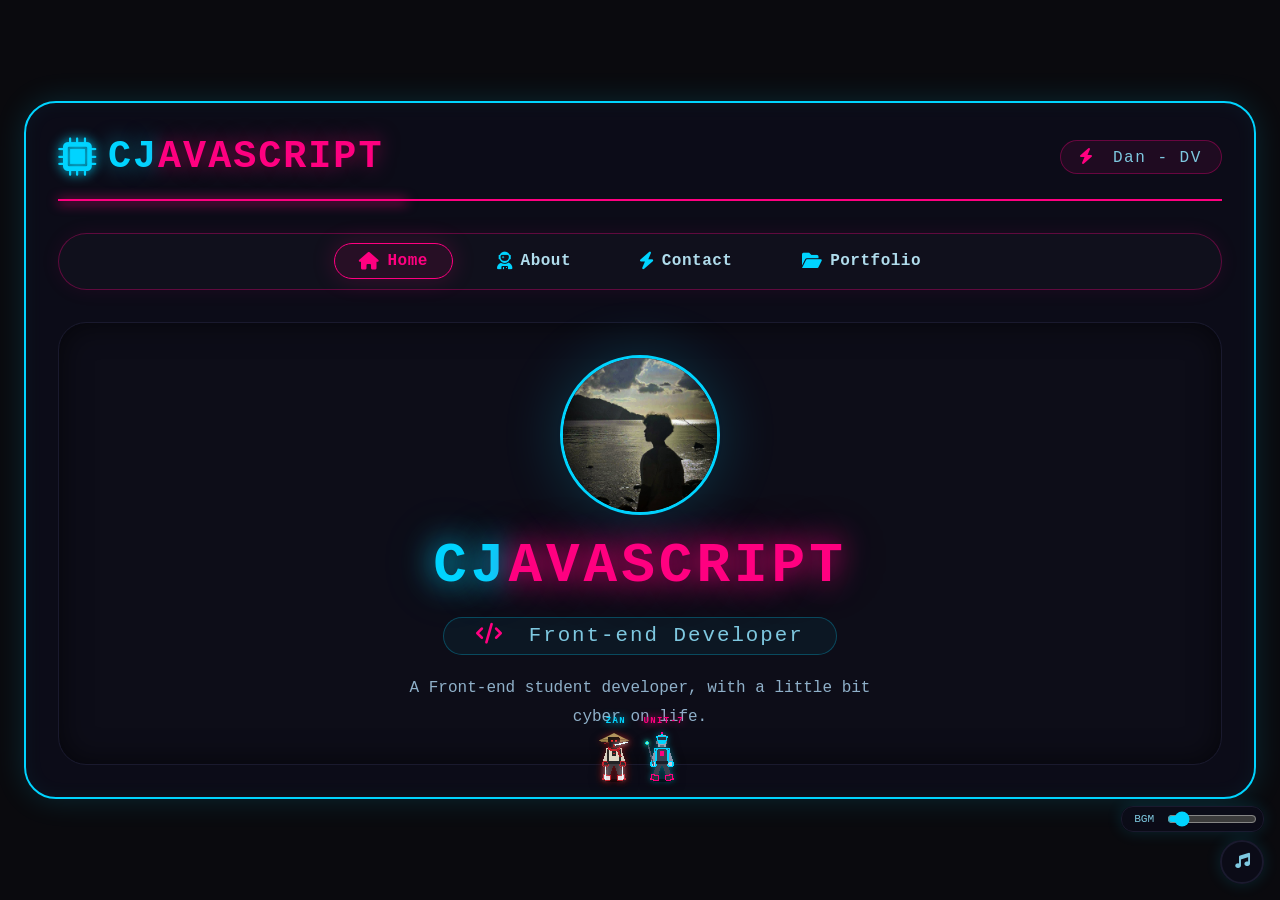
==== commit 8266d29a: "Refactor human sprite styles for Zan's character design; update color palette, add new elements, and" ====
--- a/Portfolio/index.html
+++ b/Portfolio/index.html
@@ -5,7 +5,9 @@
   <meta name="viewport" content="width=device-width, initial-scale=1.0">
   <title>NEON · CJavascript</title>
   <link rel="stylesheet" href="https://cdnjs.cloudflare.com/ajax/libs/font-awesome/6.0.0-beta3/css/all.min.css">
-  <link rel="stylesheet" href="style.css?v=28">
+  <link rel="stylesheet" href="portfolio/portfolio.css?v=46">
+  <link rel="stylesheet" href="game/game.css?v=46">
+  <link rel="stylesheet" href="audio/audio.css?v=46">
 </head>
 <body>
   <!-- 2D fighter sprite template: human + cyborg variants (cloned twice per page arena by script.js) -->
@@ -71,6 +73,9 @@
         <rect class="torso" x="12" y="16.6" width="12" height="14.6" rx="3.2"/>
         <rect class="chest" x="15.8" y="19.4" width="4.4" height="4.6" rx="0.8"/>
         <rect class="core" x="17.4" y="20.9" width="1.2" height="1.6" rx="0.3"/>
+        <!-- Zan-only: a loose red scarf/cord knotted at the neck (hidden on the cyborg) -->
+        <path class="scarf" d="M12.3 15.2 Q18 18.6 23.7 15.2 L23.7 17.8 Q18 21 12.3 17.8 Z"/>
+        <path class="scarf-tail" d="M22.3 16.4 L25.9 24.8 L23.3 25.3 L20.7 17.7 Z"/>
         <rect class="belt" x="12" y="28.8" width="12" height="3" rx="0.8"/>
         <g class="head">
           <!-- human face -->
@@ -82,6 +87,14 @@
             <path class="band-tail" d="M12.7 8.5 L7.4 12.2 L12 10.7 Z"/>
             <rect class="eye" x="15.1" y="10.3" width="2" height="1.8" rx="0.4"/>
             <rect class="eye" x="18.9" y="10.3" width="2" height="1.8" rx="0.4"/>
+            <!-- Zan-only: a wide frayed straw kasa casts the face into shadow, a dark
+                 cloth mask covers the lower half, with a faint red glint beneath it -->
+            <path class="kasa" d="M3.2 8.6 L18 1.2 L32.8 8.6 Z"/>
+            <ellipse class="kasa-brim" cx="18" cy="8.6" rx="14.8" ry="1.7"/>
+            <rect class="face-shadow" x="12.3" y="5.2" width="11.4" height="5" rx="0.9"/>
+            <rect class="eye-glint" x="14.9" y="8.2" width="2" height="1.6" rx="0.6"/>
+            <rect class="eye-glint" x="19.1" y="8.2" width="2" height="1.6" rx="0.6"/>
+            <rect class="mask" x="13" y="9.8" width="10" height="4.8" rx="1.3"/>
             <!-- three-sword style: katana clenched in the mouth (shown during Onigiri) -->
             <g class="oni-blade oni-mouth">
               <line class="oni-steel" x1="18.4" y1="13.2" x2="31" y2="10.4"/>
@@ -251,9 +264,9 @@
       <div id="contact" class="page">
         <div class="contact-list">
           <div class="contact-item"><i class="fas fa-envelope"></i><span>sandovaldan26@gmail.com</span><small>primary</small></div>
-          <div class="contact-item"><i class="fab fa-github"></i><span>github.com/Dan-progg</span><small>repos</small></div>
-          <div class="contact-item"><i class="fab fa-discord"></i><span>Philo#6588</span><small>discord</small></div>
-          <div class="contact-item"><i class="fab fa-instagram"></i><span>@cjoodid.nothin</span><small>instagram</small></div>
+          <div class="contact-item"><i class="fab fa-github"></i><span><a href="https://github.com/Dan-progg" target="_blank">github.com/Dan-progg</a></span><small>repos</small></div>
+          <div class="contact-item"><i class="fab fa-discord"></i><span><a href="https://discord.com/users/956418123286843432" target="_blank">Philo#6588</a></span><small>discord</small></div>
+          <div class="contact-item"><i class="fab fa-instagram"></i><span><a href="https://instagram.com/cjoodid.nothin" target="_blank">@cjoodid.nothin</a></span><small>instagram</small></div>
           <div class="contact-item"><i class="fas fa-phone"></i><span>+63 919 3929 440</span><small>encrypted</small></div>
         </div>
         <div class="arena" aria-hidden="true"></div>
@@ -317,6 +330,21 @@
     </div>
   </div>
 
-  <script src="script.js?v=28"></script>
+  <!-- Always-visible audio controls: portfolio BGM + fight SFX -->
+  <div class="audio-dock" id="audioDock">
+    <div class="audio-row">
+      <span class="audio-label">BGM</span>
+      <input type="range" id="bgmVolume" class="audio-slider" min="0" max="1" step="0.01" value="0.1" title="BGM volume">
+    </div>
+    <div style="display:flex; gap:0.5rem">
+      <button class="audio-btn" id="bgmToggle" title="Toggle background music" aria-label="Toggle background music"><i class="fas fa-music"></i></button>
+    </div>
+  </div>
+
+  <!-- Modular scripts: shared audio first, then the fighter, the game, and the page shell -->
+  <script src="audio/audio.js?v=46"></script>
+  <script src="fighter/fighter.js?v=46"></script>
+  <script src="game/game.js?v=46"></script>
+  <script src="portfolio/portfolio.js?v=46"></script>
 </body>
 </html>
--- a/Portfolio/portfolio/portfolio.css
+++ b/Portfolio/portfolio/portfolio.css
@@ -0,0 +1,2067 @@
+* {
+  margin: 0;
+  padding: 0;
+  box-sizing: border-box;
+  font-family: 'Segoe UI', 'Courier New', monospace;
+}
+
+body {
+  background: #0a0a0f;
+  color: #e0f2fe;
+  min-height: 100vh;
+  display: flex;
+  align-items: center;
+  justify-content: center;
+  padding: 1.5rem;
+  position: relative;
+  overflow-x: hidden;
+}
+
+.video-background {
+  position: fixed;
+  top: 0;
+  left: 0;
+  width: 100%;
+  height: 100%;
+  object-fit: cover;
+  z-index: -2;
+  pointer-events: none;
+}
+
+.video-overlay {
+  position: fixed;
+  top: 0;
+  left: 0;
+  width: 100%;
+  height: 100%;
+  background: rgba(10, 10, 15, 0.7);
+  z-index: -1;
+  pointer-events: none;
+}
+
+.neon-card {
+  max-width: 1300px;
+  width: 100%;
+  background: rgba(13, 13, 26, 0.85);
+  backdrop-filter: blur(8px);
+  border: 2px solid #00d4ff;
+  box-shadow: 0 0 30px rgba(0, 212, 255, 0.15), inset 0 0 20px rgba(0, 212, 255, 0.05);
+  padding: 2rem;
+  border-radius: 32px;
+  transition: box-shadow 0.3s ease;
+  position: relative;
+  z-index: 1;
+}
+
+.neon-card:hover {
+  box-shadow: 0 0 50px rgba(0, 212, 255, 0.25), inset 0 0 30px rgba(0, 212, 255, 0.08);
+}
+
+.static-header {
+  display: flex;
+  flex-wrap: wrap;
+  justify-content: space-between;
+  align-items: center;
+  border-bottom: 2px solid #ff0080;
+  padding-bottom: 1.2rem;
+  margin-bottom: 2rem;
+  position: relative;
+}
+
+.static-header::after {
+  content: '';
+  position: absolute;
+  bottom: -4px;
+  left: 0;
+  width: 30%;
+  height: 3px;
+  background: #ff0080;
+  filter: blur(6px);
+  animation: glitchLine 3s infinite;
+}
+
+@keyframes glitchLine {
+  0%, 100% { width: 30%; left: 0; }
+  50% { width: 60%; left: 20%; }
+}
+
+.brand {
+  display: flex;
+  align-items: center;
+  gap: 0.75rem;
+}
+
+.brand i {
+  font-size: 2.4rem;
+  color: #00d4ff;
+  text-shadow: 0 0 12px #00d4ff;
+}
+
+.brand h1 {
+  font-weight: 700;
+  font-size: 2.4rem;
+  letter-spacing: 2px;
+  text-transform: uppercase;
+}
+
+.brand h1 .cj {
+  color: #00d4ff;
+  text-shadow: 0 0 20px #00d4ff88;
+}
+
+.brand h1 .avascript {
+  color: #ff0080;
+  text-shadow: 0 0 20px #ff008088;
+}
+
+.tagline {
+  font-size: 1rem;
+  color: #7ec8e0;
+  background: rgba(255, 0, 128, 0.08);
+  padding: 0.4rem 1.2rem;
+  border-radius: 40px;
+  border: 1px solid #ff008055;
+  letter-spacing: 1.5px;
+  backdrop-filter: blur(4px);
+}
+
+.tagline i {
+  margin-right: 8px;
+  color: #ff0080;
+}
+
+.dashboard-nav {
+  display: flex;
+  flex-wrap: wrap;
+  gap: 0.6rem 1.2rem;
+  background: rgba(18, 18, 31, 0.8);
+  padding: 0.6rem 1.5rem;
+  border-radius: 60px;
+  border: 1px solid #ff008055;
+  margin-bottom: 2rem;
+  justify-content: center;
+  box-shadow: 0 0 20px rgba(255, 0, 128, 0.08);
+}
+
+.dash-btn {
+  background: transparent;
+  border: none;
+  color: #b0dcec;
+  font-size: 1rem;
+  font-weight: 600;
+  padding: 0.5rem 1.5rem;
+  border-radius: 40px;
+  cursor: pointer;
+  transition: 0.25s ease;
+  letter-spacing: 0.5px;
+  display: flex;
+  align-items: center;
+  gap: 8px;
+  border: 1px solid transparent;
+}
+
+.dash-btn i {
+  font-size: 1.1rem;
+  color: #00d4ff;
+  transition: 0.2s;
+}
+
+.dash-btn:hover {
+  background: #00d4ff22;
+  border-color: #ff0080aa;
+  color: #fff;
+  box-shadow: 0 0 20px #ff008033;
+  transform: translateY(-2px);
+}
+
+.dash-btn.active {
+  background: #ff008018;
+  border-color: #ff0080;
+  color: #ff0080;
+  box-shadow: 0 0 25px #ff008033;
+}
+
+.dash-btn.active i {
+  color: #ff0080;
+}
+
+.dash-content {
+  background: rgba(14, 14, 26, 0.8);
+  border-radius: 28px;
+  padding: 2rem 1.8rem;
+  border: 1px solid #1a1a2e;
+  min-height: 380px;
+  transition: all 0.2s;
+  box-shadow: inset 0 0 30px rgba(0, 0, 0, 0.6);
+  display: flex;
+  flex-direction: column;
+}
+
+.page {
+  display: none;
+  animation: fadeGlitch 0.4s ease;
+}
+
+.page.active {
+  display: flex;
+  flex-direction: column;
+  flex: 1 0 auto;
+  position: relative;
+  /* the arena dips into the card's bottom padding so the fighters sit BELOW the
+     page text and never cover it; the arena clips its own contents */
+  overflow: visible;
+}
+
+/* ===== 2D fighter stage: two brawlers hugging the bottom of the card ===== */
+.arena {
+  position: absolute;
+  left: 0;
+  right: 0;
+  top: 0;
+  bottom: -60px; /* reach into the card's bottom padding */
+  overflow: hidden;
+  pointer-events: none;
+  user-select: none;
+  z-index: 2;
+}
+
+/* --- dash motion trail (behind each fighter) --- */
+.dash-trail {
+  position: absolute;
+  height: 12px;
+  border-radius: 8px;
+  opacity: 0;
+  transition: opacity 0.16s ease;
+  pointer-events: none;
+  z-index: 0;
+  filter: blur(0.5px);
+  background: linear-gradient(90deg, rgba(0, 212, 255, 0) 0%, rgba(0, 212, 255, 0.9) 100%);
+}
+.dash-trail.rev {
+  background: linear-gradient(90deg, rgba(0, 212, 255, 0.9) 0%, rgba(0, 212, 255, 0) 100%);
+}
+.dash-trail.cyborg {
+  background: linear-gradient(90deg, rgba(255, 0, 128, 0) 0%, rgba(255, 0, 128, 0.9) 100%);
+}
+.dash-trail.cyborg.rev {
+  background: linear-gradient(90deg, rgba(255, 0, 128, 0.9) 0%, rgba(255, 0, 128, 0) 100%);
+}
+.dash-trail.active { opacity: 0.85; }
+.dash-trail.fire {
+  height: 16px;
+  filter: blur(1px);
+  opacity: 0.9;
+  animation: fireFlicker 0.12s steps(2) infinite;
+  background: linear-gradient(90deg, rgba(255, 150, 0, 0) 0%, rgba(255, 224, 96, 0.95) 55%, rgba(255, 90, 0, 0.9) 100%);
+}
+.dash-trail.fire.rev {
+  background: linear-gradient(90deg, rgba(255, 90, 0, 0.9) 0%, rgba(255, 224, 96, 0.95) 45%, rgba(255, 150, 0, 0) 100%);
+}
+
+/* --- character sprite --- */
+.sprite {
+  position: absolute;
+  left: 0;
+  top: 0;
+  width: 36px;
+  height: 50px;
+  overflow: visible;
+  will-change: transform;
+  z-index: 1;
+  shape-rendering: crispEdges; /* hard, pixel-art edges */
+  filter: drop-shadow(0 0 3px rgba(0, 212, 255, 0.45)) drop-shadow(0 4px 5px rgba(0, 0, 0, 0.5));
+}
+
+/* limb pivots, measured in the sprite's viewBox units */
+.sprite .arm-l { transform-box: view-box; transform-origin: 12.5px 19px; }
+.sprite .arm-r { transform-box: view-box; transform-origin: 23.5px 19px; }
+.sprite .leg-l { transform-box: view-box; transform-origin: 15.5px 32px; }
+.sprite .leg-r { transform-box: view-box; transform-origin: 20.5px 32px; }
+.sprite .body  { transform-box: view-box; transform-origin: 18px 47px; }
+.sprite .limb  { fill: none; }
+.sprite .shadow { fill: rgba(0, 0, 0, 0.45); }
+
+/* show either the human or the cyborg head */
+.sprite.human .part-cyborg { display: none; }
+.sprite.cyborg .part-human { display: none; }
+
+/* --- Zan (human): a weathered "cyberpunk ronin" — bone-white haori, charcoal
+   layers, crimson accents, a wide straw kasa, a cloth mask, chunky sneakers --- */
+.sprite.human {
+  filter: drop-shadow(0 0 3px rgba(255, 43, 43, 0.4)) drop-shadow(0 4px 5px rgba(0, 0, 0, 0.55));
+}
+.sprite.human .skull { fill: #b98f6a; }              /* mostly lost in the hat's shadow */
+.sprite.human .hair { fill: #17161a; }               /* hidden beneath the kasa */
+.sprite.human .band { fill: #8a1f24; }
+.sprite.human .band-tail { fill: #8a1f24; }
+.sprite.human .eye { display: none; }                /* the real eyes sit in shadow... */
+.sprite.human .eye-glint { fill: #ff2b2b; }          /* ...only a red glint shows through */
+.sprite.human .kasa { fill: #b2975f; stroke: #5c4d2c; stroke-width: 0.5; }
+.sprite.human .kasa-brim { fill: #9c8248; stroke: #5c4d2c; stroke-width: 0.4; }
+.sprite.human .face-shadow { fill: rgba(18, 16, 14, 0.95); }
+.sprite.human .mask { fill: #17171c; stroke: #2b2723; stroke-width: 0.3; }
+.sprite.human .scarf { fill: #c0202a; }
+.sprite.human .scarf-tail { fill: #9c1a22; }
+.sprite.human .torso { fill: #ded7c6; stroke: #2b2723; stroke-width: 1.4; }  /* tattered haori */
+.sprite.human .belt { fill: #232326; }
+.sprite.human .chest { fill: #232326; }              /* dark inner layer */
+.sprite.human .arm .limb { stroke: #d8d1c0; stroke-width: 4.4; stroke-linecap: round; }  /* haori sleeves */
+.sprite.human .leg .limb { stroke: #3a3d43; stroke-width: 5; stroke-linecap: round; }     /* grey cargo pants */
+.sprite.human .fist { fill: #232326; stroke: #c0202a; stroke-width: 1.2; }   /* fingerless tactical gloves */
+.sprite.human .boot { fill: #eef2f6; stroke: #c0202a; stroke-width: 1.2; }   /* white high-top sneakers */
+.sprite.human .pad { fill: #2f3136; stroke: #ded7c6; stroke-width: 1; }
+.sprite.human .core { fill: #c0202a; }               /* the red cord / buckle */
+/* the scarf is body-level, so hide it on the cyborg (which shares the template) */
+.sprite.cyborg .scarf,
+.sprite.cyborg .scarf-tail { display: none; }
+
+/* --- cyborg palette (magenta neon) --- */
+.sprite.cyborg .skull-metal { fill: #98a3b8; }
+.sprite.cyborg .helmet { fill: #2b3141; stroke: #00d4ff; stroke-width: 1.2; }
+.sprite.cyborg .visor { fill: #00d4ff; }
+.sprite.cyborg .antenna { stroke: #00d4ff; stroke-width: 1.2; stroke-linecap: round; }
+.sprite.cyborg .antdot { fill: #ff0080; }
+.sprite.cyborg .jaw { fill: #6b7688; }
+.sprite.cyborg .torso { fill: #3a4152; stroke: #00d4ff; stroke-width: 1.4; }
+.sprite.cyborg .belt { fill: #1b1f2a; }
+.sprite.cyborg .chest { fill: #ff0080; }
+.sprite.cyborg .arm .limb { stroke: #8b96ab; stroke-width: 4.4; stroke-linecap: round; }
+.sprite.cyborg .leg .limb { stroke: #39404f; stroke-width: 5; stroke-linecap: round; }
+.sprite.cyborg .fist { fill: #c3ccdd; stroke: #00d4ff; stroke-width: 1.2; }
+.sprite.cyborg .boot { fill: #2a2f3d; stroke: #ff0080; stroke-width: 1.2; }
+.sprite.cyborg .pad { fill: #4a5265; stroke: #00d4ff; stroke-width: 1; }
+.sprite.cyborg .core { fill: #ff0080; }
+.sprite.cyborg .cheek-l, .sprite.cyborg .cheek-r { fill: #6b7688; }
+
+/* --- idle breathing --- */
+.sprite .body { animation: fBodyIdle 2.6s ease-in-out infinite; }
+.sprite .arm-l { animation: fArmIdleL 2.6s ease-in-out infinite; }
+.sprite .arm-r { animation: fArmIdleR 2.6s ease-in-out infinite; }
+
+/* --- fighting stance: fast alternating one-two jab combo with a lunging bob --- */
+.sprite.fighting .body { animation: fBodyFight 0.6s ease-in-out infinite; }
+.sprite.fighting .leg-l { animation: none; transform: rotate(12deg); }
+.sprite.fighting .leg-r { animation: none; transform: rotate(-12deg); }
+.sprite.fighting .arm-l { animation: fJabL 0.6s ease-in-out infinite; }
+.sprite.fighting .arm-r { animation: fJabR 0.6s ease-in-out infinite; }
+
+/* --- running (roam): a real run cycle — legs drive, arms pump, body bobs --- */
+.sprite.running .body { animation: runBody 0.36s linear infinite; }
+.sprite.running .arm-l { animation: runArmL 0.36s linear infinite; }
+.sprite.running .arm-r { animation: runArmR 0.36s linear infinite; }
+.sprite.running .leg-l { animation: runLegL 0.36s linear infinite; }
+.sprite.running .leg-r { animation: runLegR 0.36s linear infinite; }
+
+/* --- super fire kick (dash attack) --- */
+.sprite.kicking .body { animation: kickBody 0.5s ease; }
+.sprite.kicking .arm-l { animation: none; transform: rotate(-28deg); }
+.sprite.kicking .arm-r { animation: none; transform: rotate(-150deg); }
+.sprite.kicking .leg-l { animation: none; transform: rotate(-16deg); }
+.sprite.kicking .leg-r { animation: kickLeg 0.5s ease; }
+
+/* --- casting a fireball (charge in both hands, then thrust forward) --- */
+.sprite.casting .body { animation: castBody 0.62s ease; }
+.sprite.casting .leg-l { animation: none; transform: rotate(13deg); }
+.sprite.casting .leg-r { animation: none; transform: rotate(-13deg); }
+.sprite.casting .arm-l { animation: none; transform: rotate(-122deg); }
+.sprite.casting .arm-r { animation: none; transform: rotate(-88deg); }
+
+/* --- rising uppercut: crouch, then launch a fist skyward --- */
+.sprite.uppercutting .body { animation: upperBody 0.56s ease; }
+.sprite.uppercutting .leg-l { animation: none; transform: rotate(16deg); }
+.sprite.uppercutting .leg-r { animation: none; transform: rotate(-16deg); }
+.sprite.uppercutting .arm-l { animation: none; transform: rotate(-52deg); }
+.sprite.uppercutting .arm-r { animation: upperArm 0.56s cubic-bezier(0.2, 0.8, 0.3, 1); }
+
+/* --- flying jump kick: leap and drive a leg forward --- */
+.sprite.jumpkicking .body { animation: jumpBody 0.68s ease; }
+.sprite.jumpkicking .arm-l { animation: none; transform: rotate(-30deg); }
+.sprite.jumpkicking .arm-r { animation: none; transform: rotate(-8deg); }
+.sprite.jumpkicking .leg-l { animation: none; transform: rotate(6deg); }
+.sprite.jumpkicking .leg-r { animation: jumpLeg 0.68s ease; }
+
+/* --- spinning backfist: wind up across the body, then whip it through --- */
+.sprite.hooking .body { animation: hookBody 0.52s ease; }
+.sprite.hooking .arm-l { animation: none; transform: rotate(-46deg); }
+.sprite.hooking .arm-r { animation: hookArm 0.52s cubic-bezier(0.3, 0, 0.4, 1); }
+.sprite.hooking .leg-l { animation: none; transform: rotate(14deg); }
+.sprite.hooking .leg-r { animation: none; transform: rotate(-14deg); }
+
+/* --- taking a hit --- */
+.sprite.hurt .body { animation: fHurt 0.18s ease-in-out; }
+.sprite.hurt .torso { stroke: #ffffff; }
+.sprite.hurt .helmet { stroke: #ffffff; }
+.sprite.hurt .visor { fill: #ffffff; }
+.sprite.hurt .skull, .sprite.hurt .skull-metal { fill: #ffffff; }
+
+/* --- knockout + victory poses --- */
+.sprite.ko .body { animation: koFall 0.5s cubic-bezier(0.4, 0, 0.7, 1) forwards; }
+.sprite.ko .arm-l { animation: none; transform: rotate(20deg); }
+.sprite.ko .arm-r { animation: none; transform: rotate(-20deg); }
+.sprite.win .body { animation: winHop 0.5s ease-in-out infinite; }
+.sprite.win .arm-l { animation: none; transform: rotate(168deg); }
+.sprite.win .arm-r { animation: none; transform: rotate(-168deg); }
+
+/* --- multi-hit combo flurry: rapid alternating strikes, no recovery gap --- */
+.sprite.combos .body { animation: comboBody 0.18s ease-in-out infinite; }
+.sprite.combos .leg-l { animation: none; transform: rotate(12deg); }
+.sprite.combos .leg-r { animation: none; transform: rotate(-12deg); }
+.sprite.combos .arm-l { animation: fJabL 0.18s ease-in-out infinite; }
+.sprite.combos .arm-r { animation: fJabR 0.18s ease-in-out infinite; }
+
+/* --- hyper rush: an unbroken blur of chained strikes --- */
+.sprite.rushing { filter: drop-shadow(0 0 6px rgba(255, 245, 150, 0.95)) brightness(1.1); }
+.sprite.rushing .body { animation: rushBody 0.12s ease-in-out infinite; }
+.sprite.rushing .leg-l { animation: none; transform: rotate(15deg); }
+.sprite.rushing .leg-r { animation: none; transform: rotate(-15deg); }
+.sprite.rushing .arm-l { animation: fJabL 0.1s ease-in-out infinite; }
+.sprite.rushing .arm-r { animation: fJabR 0.1s ease-in-out infinite; }
+
+/* --- evade roll: crouch down and spring back out of range --- */
+.sprite.dodging .body { animation: dodgeBody 0.42s ease; }
+.sprite.dodging .leg-l { animation: none; transform: rotate(30deg); }
+.sprite.dodging .leg-r { animation: none; transform: rotate(-30deg); }
+.sprite.dodging .arm-l { animation: none; transform: rotate(-22deg); }
+.sprite.dodging .arm-r { animation: none; transform: rotate(22deg); }
+
+/* --- kamehameha wind-up: cup both hands at the hip and gather energy --- */
+.sprite.kamecharge .body { animation: kameChargeBody 1s ease-in-out infinite; }
+.sprite.kamecharge .leg-l { animation: none; transform: rotate(20deg); }
+.sprite.kamecharge .leg-r { animation: none; transform: rotate(-20deg); }
+.sprite.kamecharge .arm-l { animation: kameChargeArm 1s ease-in-out infinite; }
+.sprite.kamecharge .arm-r { animation: kameChargeArmR 1s ease-in-out infinite; }
+
+/* --- kamehameha release: both palms punched forward --- */
+.sprite.kame .body { animation: kameBody 0.5s ease; }
+.sprite.kame .leg-l { animation: none; transform: rotate(22deg); }
+.sprite.kame .leg-r { animation: none; transform: rotate(-26deg); }
+.sprite.kame .arm-l { animation: none; transform: rotate(-90deg); }
+.sprite.kame .arm-r { animation: none; transform: rotate(-108deg); }
+
+/* --- rage surge: golden super-saiyan glow --- */
+.sprite.rage {
+  filter: drop-shadow(0 0 3px #fff2b0) drop-shadow(0 0 8px #ffd23f) drop-shadow(0 0 16px rgba(255, 170, 0, 0.85));
+}
+.sprite.rage .body { animation: rageBody 0.34s ease-in-out infinite; }
+.sprite.rage .hair { fill: #ffe14d; }
+.sprite.rage .band { fill: #ffb020; }
+.sprite.rage .band-tail { fill: #ffb020; }
+.sprite.rage .visor { fill: #ffe14d; }
+.sprite.rage .antdot { fill: #ffd23f; }
+.sprite.rage .chest, .sprite.rage .core { fill: #ffd23f; }
+
+/* --- launched: tumble helplessly through the air after a heavy hit --- */
+.sprite.launched .body { animation: airTumble 0.5s linear infinite; }
+
+/* --- randomized weapons: one equipped at a time, swapped every 8s --- */
+.sprite .weapon { display: none; }
+.sprite.weapon-katana .weapon-katana,
+.sprite.weapon-axe    .weapon-axe,
+.sprite.weapon-hammer .weapon-hammer,
+.sprite.weapon-spear  .weapon-spear,
+.sprite.weapon-staff  .weapon-staff,
+.sprite.weapon-claw   .weapon-claw { display: block; }
+.sprite .weapon .w-handle,
+.sprite .weapon .w-blade,
+.sprite .weapon .w-grip { fill: none; stroke-linecap: round; }
+
+/* katana: plasma-blue blade */
+.sprite .weapon-katana .w-blade { stroke: #9ff6ff; stroke-width: 1.5; filter: drop-shadow(0 0 2px #00d4ff); }
+.sprite .weapon-katana .w-guard { fill: #ff0080; }
+.sprite .weapon-katana .w-grip  { fill: #232a3d; }
+/* axe: neon magenta */
+.sprite .weapon-axe .w-handle { stroke: #6b7688; stroke-width: 1.6; }
+.sprite .weapon-axe .w-head { fill: #ff2b8f; stroke: #ffd23f; stroke-width: 0.8; filter: drop-shadow(0 0 2px #ff0080); }
+/* hammer: heavy yellow head */
+.sprite .weapon-hammer .w-handle { stroke: #8b96ab; stroke-width: 1.8; }
+.sprite .weapon-hammer .w-head { fill: #ffd23f; stroke: #ff8c1a; stroke-width: 1; filter: drop-shadow(0 0 2px #ffb020); }
+/* spear: long green arc */
+.sprite .weapon-spear .w-handle { stroke: #4a5265; stroke-width: 1.4; }
+.sprite .weapon-spear .w-head { fill: #6bffb0; stroke: #00d4ff; stroke-width: 0.8; filter: drop-shadow(0 0 2px #00ffa2); }
+/* staff: energy rod with a glowing orb */
+.sprite .weapon-staff .w-handle { stroke: #6b7688; stroke-width: 1.6; }
+.sprite .weapon-staff .w-orb { fill: #c58bff; stroke: #00d4ff; stroke-width: 0.8; filter: drop-shadow(0 0 3px #a259ff); }
+/* claw: three shock blades */
+.sprite .weapon-claw .w-claw { fill: #9ff6ff; stroke: #00d4ff; stroke-width: 0.5; filter: drop-shadow(0 0 2px #00d4ff); }
+
+/* a landed strike drives the weapon in an overhead arc (it rides the forearm) */
+.sprite.swinging .arm-r { animation: weaponSwing 0.28s cubic-bezier(0.2, 0.8, 0.3, 1); }
+
+/* brief pop when a new weapon materializes in hand */
+.sprite.weapon-swap { animation: weaponSwap 0.34s ease-out; }
+
+/* --- three-sword style: PURGATORY ONIGIRI (Zan's signature) --- */
+/* the third blade sits in the mouth, so mask it to the human head only */
+.sprite .oni-blade { display: none; }
+.sprite.onigi .oni-blade,
+.sprite.onigi-slash .oni-blade { display: block; }
+/* the three swords replace whatever single weapon was equipped */
+.sprite.onigi .weapon,
+.sprite.onigi-slash .weapon { display: none; }
+.sprite .oni-blade .oni-steel {
+  fill: none;
+  stroke: #eafcff;
+  stroke-width: 1.5;
+  stroke-linecap: round;
+  filter: drop-shadow(0 0 2px #bff6ff) drop-shadow(0 0 4px #ff2b2b);
+}
+.sprite .oni-blade .oni-guard { fill: #ff2b2b; stroke: #14141e; stroke-width: 0.4; }
+/* Zan's permanent Santoryu style: all three blades are always drawn, and the
+   randomized weapon slot stays hidden — he never swaps styles */
+.sprite.santoryu .oni-blade { display: block; }
+.sprite.santoryu .weapon { display: none; }
+
+/* santoryu aura: a sickly green battle-aura, then the blitz */
+.sprite.onigi,
+.sprite.onigi-slash {
+  filter: drop-shadow(0 0 3px #b6ffcf) drop-shadow(0 0 9px rgba(0, 255, 128, 0.75)) drop-shadow(0 0 18px rgba(0, 170, 90, 0.55));
+}
+/* wind-up: blades crossed at the chest, coiled and trembling */
+.sprite.onigi .body { animation: onigiWind 0.46s ease-in-out; }
+.sprite.onigi .leg-l { animation: none; transform: rotate(16deg); }
+.sprite.onigi .leg-r { animation: none; transform: rotate(-16deg); }
+.sprite.onigi .arm-l { animation: none; transform: rotate(-46deg); }
+.sprite.onigi .arm-r { animation: none; transform: rotate(46deg); }
+/* stance: all three blades drawn wide, aura screaming, a coiled pause before the strike */
+.sprite.onigi-stance {
+  filter: drop-shadow(0 0 4px #d8ffe6) drop-shadow(0 0 13px rgba(0, 255, 128, 0.85)) drop-shadow(0 0 27px rgba(0, 170, 90, 0.65));
+}
+.sprite.onigi-stance .body { animation: onigiStance 0.42s ease-in-out infinite; }
+.sprite.onigi-stance .leg-l { animation: none; transform: rotate(20deg); }
+.sprite.onigi-stance .leg-r { animation: none; transform: rotate(-20deg); }
+.sprite.onigi-stance .arm-l { animation: none; transform: rotate(70deg); }
+.sprite.onigi-stance .arm-r { animation: none; transform: rotate(-70deg); }
+/* sheathe: after the dash-through, blades flung wide */
+.sprite.onigi-slash .body { animation: onigiSchool 0.5s ease-out; }
+.sprite.onigi-slash .leg-l { animation: none; transform: rotate(22deg); }
+.sprite.onigi-slash .leg-r { animation: none; transform: rotate(-22deg); }
+.sprite.onigi-slash .arm-l { animation: none; transform: rotate(-74deg); }
+.sprite.onigi-slash .arm-r { animation: none; transform: rotate(74deg); }
+
+/* horizontal blitz streak as Zan crosses through the foe */
+.sf-blitz {
+  position: absolute;
+  width: 130px;
+  height: 12px;
+  margin: -6px 0 0 -65px;
+  border-radius: 50%;
+  pointer-events: none;
+  z-index: 3;
+  background: linear-gradient(90deg, rgba(255,255,255,0), #eafcff 22%, #ff2b2b 56%, #ffffff 82%, rgba(255,255,255,0));
+  box-shadow: 0 0 12px #ff2b2b, 0 0 22px rgba(120, 255, 160, 0.6);
+  animation: blitzStreak 0.34s ease-out;
+}
+
+/* the cross (X) carved into the foe by the three blades */
+.sf-onigi {
+  position: absolute;
+  width: 150px;
+  height: 150px;
+  margin: -75px 0 0 -75px;
+  pointer-events: none;
+  z-index: 5;
+  opacity: 0;
+  background: radial-gradient(circle, rgba(255,255,255,0.85) 0%, rgba(255,60,60,0.42) 28%, rgba(140,0,0,0) 66%);
+}
+.sf-onigi::before,
+.sf-onigi::after {
+  content: '';
+  position: absolute;
+  left: 50%;
+  top: 50%;
+  width: 156px;
+  height: 8px;
+  margin: -4px 0 0 -78px;
+  border-radius: 4px;
+  background: linear-gradient(90deg, rgba(255,255,255,0), #ffffff 18%, #ff2b2b 48%, #ffffff 82%, rgba(255,255,255,0));
+  box-shadow: 0 0 10px #ff2b2b, 0 0 22px rgba(255, 0, 0, 0.75), 0 0 30px rgba(120, 255, 160, 0.5);
+}
+.sf-onigi::before { transform: rotate(40deg); }
+.sf-onigi::after  { transform: rotate(-40deg); }
+.sf-onigi.show { animation: onigiCross 0.62s ease-out; }
+.sf-onigi.slow.show { animation: onigiCrossSlow 1.15s ease-out; }   /* lingering scar */
+
+/* ---- UNIT-7's signature: GALAXY IMPACT — a Haki-charged ground smash ---- */
+.sprite.galaxy {
+  filter: drop-shadow(0 0 4px #ffd76a) drop-shadow(0 0 13px rgba(255, 190, 60, 0.75)) drop-shadow(0 0 24px rgba(52, 0, 74, 0.75));
+}
+/* charge: fist raised overhead, Haki gathering */
+.sprite.galaxy .arm-l { animation: none; transform: rotate(-30deg); }
+.sprite.galaxy .arm-r { animation: none; transform: rotate(200deg); }
+.sprite.galaxy .leg-l { animation: none; transform: rotate(10deg); }
+.sprite.galaxy .leg-r { animation: none; transform: rotate(-14deg); }
+.sprite.galaxy .body { animation: galaxyCharge 0.5s ease-in-out; }
+/* smash: fist driven into the ground */
+.sprite.galaxy-hit .arm-l { animation: none; transform: rotate(-52deg); }
+.sprite.galaxy-hit .arm-r { animation: none; transform: rotate(-26deg); }
+.sprite.galaxy-hit .leg-l { animation: none; transform: rotate(18deg); }
+.sprite.galaxy-hit .leg-r { animation: none; transform: rotate(-20deg); }
+.sprite.galaxy-hit .body { animation: galaxySmash 0.42s cubic-bezier(.3, .7, .4, 1); }
+
+/* the detonation at the point of impact */
+.sf-galaxy {
+  position: absolute;
+  width: 90px;
+  height: 90px;
+  margin: -45px 0 0 -45px;
+  pointer-events: none;
+  z-index: 6;
+  opacity: 0;
+  border-radius: 50%;
+  background: radial-gradient(circle, #ffffff 0%, #ffd76a 24%, rgba(255, 120, 0, 0.5) 50%, rgba(20, 0, 30, 0) 72%);
+  box-shadow: 0 0 30px #ffb43c, 0 0 62px rgba(255, 180, 60, 0.6);
+}
+.sf-galaxy::before,
+.sf-galaxy::after {
+  content: '';
+  position: absolute;
+  left: 50%;
+  top: 50%;
+  width: 260px;
+  height: 70px;
+  margin: -35px 0 0 -130px;
+  border-radius: 50%;
+  border: 5px solid rgba(255, 214, 106, 0.9);
+  box-shadow: 0 0 18px rgba(255, 180, 60, 0.8), 0 0 26px rgba(255, 180, 60, 0.6);
+  transform: scale(0.15);
+  opacity: 0;
+}
+.sf-galaxy::after { border-color: rgba(180, 120, 255, 0.85); box-shadow: 0 0 18px rgba(150, 80, 255, 0.75); }
+.sf-galaxy.show { animation: galaxyPop 0.82s ease-out; }
+.sf-galaxy.show::before { animation: galaxyRing 0.72s ease-out; }
+.sf-galaxy.show::after { animation: galaxyRing 0.72s 0.1s ease-out; }
+
+/* conqueror's black lightning fanning out of the impact */
+.sf-bolt {
+  position: absolute;
+  width: 11px;
+  height: 132px;
+  margin: -132px 0 0 -5px;
+  pointer-events: none;
+  z-index: 6;
+  transform-origin: 50% 100%;
+  transform: rotate(var(--rot, 0deg));
+  clip-path: polygon(45% 0%, 100% 28%, 62% 44%, 94% 62%, 40% 100%, 50% 60%, 12% 40%, 55% 26%);
+  background: linear-gradient(180deg, #6a1fd6 0%, #150022 44%, #b06bff 70%, #ffffff 100%);
+  filter: drop-shadow(0 0 6px #9b4dff) drop-shadow(0 0 12px #ffd76a);
+  opacity: 0;
+  animation: boltFlash 0.52s ease-out forwards;
+}
+
+.punch-spark {
+  position: absolute;
+  width: 30px;
+  height: 30px;
+  margin: -15px 0 0 -15px;
+  border-radius: 50%;
+  background: radial-gradient(circle, #ffffff 0%, #00d4ff 32%, rgba(0, 212, 255, 0) 70%);
+  opacity: 0;
+  pointer-events: none;
+  z-index: 3;
+}
+.punch-spark.super {
+  width: 60px;
+  height: 60px;
+  margin: -30px 0 0 -30px;
+  background: radial-gradient(circle, #ffffff 0%, #ffe066 24%, #ff8c1a 46%, rgba(255, 96, 0, 0) 72%);
+}
+.punch-spark.show { animation: sparkPop 0.26s ease-out; }
+.punch-spark.super.show { animation: sparkPop 0.42s ease-out; }
+
+/* --- fireball charging orb (held in the fighter's hands) --- */
+.sf-charge {
+  position: absolute;
+  width: 18px;
+  height: 18px;
+  border-radius: 50%;
+  opacity: 0;
+  pointer-events: none;
+  z-index: 2;
+  transform: translate(-50%, -50%) scale(0.3);
+  transition: opacity 0.1s ease;
+  background: radial-gradient(circle, #ffffff 0%, #ffe066 30%, #ff8c1a 60%, rgba(255, 96, 0, 0) 78%);
+  box-shadow: 0 0 14px 3px rgba(255, 170, 40, 0.8), 0 0 30px 8px rgba(255, 90, 0, 0.4);
+}
+.sf-charge.show { animation: chargePulse 0.24s ease-in-out infinite; }
+.sf-charge.kame {
+  background: radial-gradient(circle, #ffffff 0%, rgba(150, 240, 255, 0.95) 30%, rgba(0, 170, 255, 0.85) 58%, rgba(0, 120, 255, 0) 78%);
+  box-shadow: 0 0 16px 5px rgba(120, 220, 255, 0.85), 0 0 34px 12px rgba(0, 150, 255, 0.5);
+}
+
+/* --- travelling fireball --- */
+.sf-shot {
+  position: absolute;
+  width: 20px;
+  height: 20px;
+  margin: -10px 0 0 -10px;
+  border-radius: 50%;
+  pointer-events: none;
+  z-index: 3;
+  background: radial-gradient(circle, #ffffff 0%, #ffe066 28%, #ff8c1a 55%, rgba(255, 96, 0, 0) 78%);
+  box-shadow: 0 0 14px 4px rgba(255, 170, 40, 0.85), 0 0 28px 9px rgba(255, 90, 0, 0.45);
+  animation: shotFlicker 0.12s steps(2) infinite;
+}
+.sf-shot::after {
+  content: '';
+  position: absolute;
+  top: 50%;
+  right: 80%;
+  width: 30px;
+  height: 9px;
+  margin-top: -4.5px;
+  border-radius: 9px;
+  background: linear-gradient(90deg, rgba(255, 150, 0, 0), rgba(255, 200, 70, 0.9));
+  filter: blur(1px);
+}
+.sf-shot.rev::after {
+  right: auto;
+  left: 80%;
+  background: linear-gradient(90deg, rgba(255, 200, 70, 0.9), rgba(255, 150, 0, 0));
+}
+
+/* --- Zan's fire-slash: a fiery crescent that swells the farther it flies --- */
+.sf-slice {
+  position: absolute;
+  width: 44px;
+  height: 44px;
+  margin: -22px 0 0 -22px;
+  box-sizing: border-box;
+  border-radius: 50%;
+  border: 6px solid transparent;
+  border-top-color: #fff2b0;
+  border-right-color: #ff7a00;
+  pointer-events: none;
+  z-index: 3;
+  transform-origin: 50% 50%;
+  will-change: transform;
+  filter: drop-shadow(0 0 7px rgba(255, 170, 40, 0.9)) drop-shadow(0 0 14px rgba(255, 90, 0, 0.5));
+  animation: sliceFlicker 0.12s steps(2) infinite;
+}
+
+/* --- super-saiyan energy aura that flares behind a raging fighter --- */
+.sf-aura {
+  position: absolute;
+  left: 0;
+  top: 0;
+  width: 56px;
+  height: 80px;
+  margin: 0;
+  transform: translate(-50%, -50%) scale(0.4);
+  border-radius: 50%;
+  pointer-events: none;
+  z-index: 0;
+  opacity: 0;
+  transition: opacity 0.25s ease;
+  background: radial-gradient(50% 50% at 50% 58%, rgba(255, 248, 200, 0.9) 0%, rgba(255, 209, 63, 0.55) 40%, rgba(255, 140, 0, 0) 72%);
+}
+.sf-aura.show {
+  opacity: 0.95;
+  animation: auraFlare 0.42s ease-in-out infinite alternate;
+}
+.sf-aura.cyborg {
+  background: radial-gradient(50% 50% at 50% 58%, rgba(255, 225, 255, 0.85) 0%, rgba(255, 0, 128, 0.5) 42%, rgba(160, 0, 90, 0) 72%);
+}
+
+/* --- kamehameha beam: a long charged energy column --- */
+.sf-beam {
+  position: absolute;
+  height: 15px;
+  width: 1400px;
+  margin-top: -7.5px;
+  transform-origin: left center;
+  transform: scaleX(1);
+  border-radius: 8px;
+  pointer-events: none;
+  z-index: 2;
+  background: linear-gradient(90deg, rgba(255, 255, 255, 0.98) 0%, rgba(150, 240, 255, 0.95) 12%, rgba(0, 200, 255, 0.9) 42%, rgba(0, 120, 255, 0.35) 78%, rgba(0, 80, 255, 0) 100%);
+  box-shadow: 0 0 14px 3px rgba(120, 220, 255, 0.85), 0 0 30px 10px rgba(0, 150, 255, 0.5);
+  animation: beamGrow 0.1s ease-out, beamFlicker 0.1s steps(2) infinite;
+}
+.sf-beam.rev { transform-origin: right center; }
+
+/* --- floating name + health bar that hovers ABOVE each fighter --- */
+.sf-hud {
+  position: absolute;
+  left: 0;
+  top: 0;
+  width: 66px;
+  transform: translate(-50%, -100%);
+  text-align: center;
+  opacity: 0;
+  transition: opacity 0.28s ease;
+  pointer-events: none;
+  z-index: 4;
+}
+.sf-hud.show { opacity: 1; }
+.sf-name {
+  font-size: 0.56rem;
+  font-weight: 700;
+  letter-spacing: 1.4px;
+  color: #00d4ff;
+  text-shadow: 0 0 8px currentColor;
+  margin-bottom: 2px;
+  white-space: nowrap;
+}
+.sf-hud.cyborg .sf-name { color: #ff0080; }
+/* endless mode: the life gauge is hidden — damage still drives rage + second wind.
+   To show the bars again, delete the display:none below. */
+.sf-bar {
+  display: none;
+  height: 8px;
+  border: 1.5px solid rgba(255, 255, 255, 0.7);
+  background: rgba(0, 0, 0, 0.55);
+  border-radius: 2px;
+  overflow: hidden;
+  box-shadow: 0 0 10px rgba(0, 212, 255, 0.3);
+}
+.sf-hud.cyborg .sf-bar { box-shadow: 0 0 10px rgba(255, 0, 128, 0.3); }
+.sf-fill {
+  height: 100%;
+  width: 100%;
+  transform-origin: center;
+  transition: transform 0.18s ease-out;
+  background: linear-gradient(180deg, #7dfcff, #00d4ff 58%, #0089b8);
+}
+.sf-hud.cyborg .sf-fill {
+  background: linear-gradient(180deg, #ff8ac2, #ff0080 58%, #b00059);
+}
+.sf-fill.low,
+.sf-hud.cyborg .sf-fill.low {
+  background: linear-gradient(180deg, #ffd0d0, #ff2b2b 58%, #a80000);
+}
+
+/* --- ROUND / FIGHT / K.O. banner --- */
+.sf-announce {
+  position: absolute;
+  left: 0;
+  right: 0;
+  top: 34%;
+  text-align: center;
+  font-size: clamp(1.1rem, 4.4vw, 2rem);
+  font-weight: 800;
+  font-style: italic;
+  letter-spacing: 3px;
+  color: #ffffff;
+  text-shadow: 0 0 10px #00d4ff, 0 0 22px #00d4ff, 2px 3px 0 #ff0080;
+  opacity: 0;
+  pointer-events: none;
+  z-index: 4;
+}
+.sf-announce.show { animation: announcePop 1.05s ease-out; }
+
+@keyframes fBodyIdle { 0%, 100% { transform: translateY(0); } 50% { transform: translateY(-1px); } }
+@keyframes fArmIdleL { 0%, 100% { transform: rotate(3deg); } 50% { transform: rotate(-3deg); } }
+@keyframes fArmIdleR { 0%, 100% { transform: rotate(-3deg); } 50% { transform: rotate(3deg); } }
+
+/* run cycle: legs drive fore/aft, arms pump in opposition, body bobs + leans in */
+@keyframes runBody {
+  0%, 100% { transform: translateY(0) rotate(9deg); }
+  50%      { transform: translateY(-1.6px) rotate(9deg); }
+}
+@keyframes runLegL {
+  0%   { transform: rotate(36deg); }
+  50%  { transform: rotate(-30deg); }
+  100% { transform: rotate(36deg); }
+}
+@keyframes runLegR {
+  0%   { transform: rotate(-30deg); }
+  50%  { transform: rotate(36deg); }
+  100% { transform: rotate(-30deg); }
+}
+@keyframes runArmL {
+  0%   { transform: rotate(-34deg); }
+  50%  { transform: rotate(38deg); }
+  100% { transform: rotate(-34deg); }
+}
+@keyframes runArmR {
+  0%   { transform: rotate(38deg); }
+  50%  { transform: rotate(-34deg); }
+  100% { transform: rotate(38deg); }
+}
+
+@keyframes fBodyFight {
+  0%   { transform: translateX(0) rotate(0deg); }
+  12%  { transform: translateX(2.6px) rotate(-3deg); }   /* lunge with the lead jab */
+  22%  { transform: translateX(0) rotate(0deg); }
+  38%  { transform: translateX(2.6px) rotate(3deg); }    /* lunge with the cross */
+  48%  { transform: translateX(0) rotate(0deg); }
+  64%  { transform: translateX(3.4px) rotate(-3.6deg); } /* deeper step-in */
+  76%  { transform: translateX(0) rotate(0deg); }
+  100% { transform: translateX(0) rotate(0deg); }
+}
+@keyframes fJabL {
+  0%   { transform: rotate(-38deg) translate(0, 0); }
+  12%  { transform: rotate(-88deg) translate(3px, -1px); }
+  20%  { transform: rotate(-88deg) translate(3px, -1px); }
+  30%  { transform: rotate(-38deg) translate(0, 0); }
+  100% { transform: rotate(-38deg) translate(0, 0); }
+}
+@keyframes fJabR {
+  0%   { transform: rotate(38deg) translate(0, 0); }
+  38%  { transform: rotate(38deg) translate(0, 0); }
+  50%  { transform: rotate(-38deg) translate(3px, -1px); } /* straight cross */
+  58%  { transform: rotate(-38deg) translate(3px, -1px); }
+  68%  { transform: rotate(38deg) translate(0, 0); }
+  100% { transform: rotate(38deg) translate(0, 0); }
+}
+@keyframes fHurt {
+  0% { transform: translateX(0); }
+  30% { transform: translateX(-1.6px) rotate(-3deg); }
+  60% { transform: translateX(1px) rotate(2deg); }
+  100% { transform: translateX(0); }
+}
+@keyframes koFall {
+  0% { transform: rotate(0deg) translateY(0); }
+  100% { transform: rotate(80deg) translateY(-1px); }
+}
+@keyframes winHop {
+  0%, 100% { transform: translateY(0); }
+  50% { transform: translateY(-3px); }
+}
+@keyframes kickBody {
+  0%, 100% { transform: rotate(0deg); }
+  45% { transform: rotate(-7deg); }
+}
+@keyframes kickLeg {
+  0% { transform: rotate(-9deg); }
+  35% { transform: rotate(-96deg); }
+  60% { transform: rotate(-96deg); }
+  100% { transform: rotate(-9deg); }
+}
+@keyframes upperBody {
+  0%   { transform: translateY(0) rotate(0deg); }
+  16%  { transform: translateY(2px) rotate(-5deg); }   /* crouch + load */
+  46%  { transform: translateY(-2.5px) rotate(4deg); } /* spring up into it */
+  70%  { transform: translateY(-1px) rotate(2deg); }
+  100% { transform: translateY(0) rotate(0deg); }
+}
+@keyframes upperArm {
+  0%   { transform: rotate(46deg); }    /* fist cocked low */
+  20%  { transform: rotate(64deg); }
+  48%  { transform: rotate(-152deg); }  /* launch skyward */
+  64%  { transform: rotate(-152deg); }
+  100% { transform: rotate(-152deg); }
+}
+@keyframes jumpBody {
+  0%   { transform: rotate(4deg); }
+  32%  { transform: rotate(24deg); }    /* drive forward through the kick */
+  62%  { transform: rotate(24deg); }
+  100% { transform: rotate(4deg); }
+}
+@keyframes jumpLeg {
+  0%   { transform: rotate(-8deg); }
+  30%  { transform: rotate(-96deg); }   /* leg snaps out */
+  64%  { transform: rotate(-96deg); }
+  100% { transform: rotate(-8deg); }
+}
+@keyframes hookBody {
+  0%   { transform: rotate(0deg); }
+  22%  { transform: rotate(-18deg); }   /* wind up */
+  52%  { transform: rotate(22deg); }    /* whip the body through */
+  74%  { transform: rotate(14deg); }
+  100% { transform: rotate(0deg); }
+}
+@keyframes hookArm {
+  0%   { transform: rotate(78deg); }    /* arm tucked across the chest */
+  22%  { transform: rotate(104deg); }
+  50%  { transform: rotate(-72deg); }   /* swing across the foe */
+  70%  { transform: rotate(-60deg); }
+  100% { transform: rotate(-60deg); }
+}
+@keyframes fireFlicker {
+  0% { opacity: 0.72; }
+  100% { opacity: 1; }
+}
+@keyframes castBody {
+  0% { transform: translateY(0) rotate(0deg); }
+  22% { transform: translateY(-1px) rotate(-2deg); }
+  58% { transform: translateY(0) rotate(3deg); }
+  100% { transform: translateY(0) rotate(0deg); }
+}
+@keyframes chargePulse {
+  0%, 100% { box-shadow: 0 0 12px 3px rgba(255, 170, 40, 0.7), 0 0 26px 7px rgba(255, 90, 0, 0.35); }
+  50% { box-shadow: 0 0 18px 5px rgba(255, 200, 80, 0.9), 0 0 34px 11px rgba(255, 90, 0, 0.5); }
+}
+@keyframes shotFlicker {
+  0% { filter: brightness(1); }
+  100% { filter: brightness(1.35); }
+}
+@keyframes sliceFlicker {
+  0%   { filter: brightness(0.95) drop-shadow(0 0 7px rgba(255, 170, 40, 0.85)) drop-shadow(0 0 14px rgba(255, 90, 0, 0.45)); }
+  100% { filter: brightness(1.45) drop-shadow(0 0 10px rgba(255, 205, 100, 0.95)) drop-shadow(0 0 18px rgba(255, 90, 0, 0.65)); }
+}
+@keyframes announcePop {
+  0% { transform: scale(0.55); opacity: 0; }
+  14% { transform: scale(1.14); opacity: 1; }
+  26% { transform: scale(1); opacity: 1; }
+  72% { transform: scale(1); opacity: 1; }
+  100% { transform: scale(1.08); opacity: 0; }
+}
+@keyframes sparkPop {
+  0% { transform: scale(0.2); opacity: 1; }
+  100% { transform: scale(1.4); opacity: 0; }
+}
+
+@keyframes comboBody {
+  0%   { transform: translateX(0) rotate(0deg); }
+  25%  { transform: translateX(3px) rotate(-4deg); }
+  50%  { transform: translateX(0) rotate(0deg); }
+  75%  { transform: translateX(3px) rotate(4deg); }
+  100% { transform: translateX(0) rotate(0deg); }
+}
+@keyframes rushBody {
+  0%   { transform: translateX(0) rotate(0deg); }
+  50%  { transform: translateX(4.5px) rotate(2.5deg); }
+  100% { transform: translateX(0) rotate(0deg); }
+}
+@keyframes weaponSwing {
+  0%   { transform: rotate(-14deg); }
+  45%  { transform: rotate(64deg); }
+  70%  { transform: rotate(34deg); }
+  100% { transform: rotate(44deg); }
+}
+@keyframes weaponSwap {
+  0%   { filter: brightness(1.9) drop-shadow(0 0 7px rgba(255, 245, 150, 0.95)); }
+  100% { filter: brightness(1) drop-shadow(0 0 3px rgba(0, 212, 255, 0.45)) drop-shadow(0 4px 5px rgba(0, 0, 0, 0.5)); }
+}
+@keyframes onigiWind {
+  0%   { transform: translateX(-4px) rotate(-7deg); }
+  30%  { transform: translateX(3px) rotate(5deg); }
+  55%  { transform: translateX(-3px) rotate(-4deg); }
+  80%  { transform: translateX(2px) rotate(3deg); }
+  100% { transform: translateX(0) rotate(0deg); }
+}
+@keyframes onigiSchool {
+  0%   { transform: translateX(0) rotate(0deg) scale(1.07); }
+  55%  { transform: translateX(-3px) rotate(-6deg) scale(1.02); }
+  100% { transform: translateX(0) rotate(0deg) scale(1); }
+}
+@keyframes blitzStreak {
+  0%   { opacity: 0; transform: scaleX(0.3); }
+  25%  { opacity: 1; transform: scaleX(1.1); }
+  100% { opacity: 0; transform: scaleX(1.5) translateX(24px); }
+}
+@keyframes onigiCross {
+  0%   { opacity: 0; transform: scale(0.3) rotate(-24deg); }
+  22%  { opacity: 1; transform: scale(1.06) rotate(0deg); }
+  68%  { opacity: 0.92; transform: scale(1.12) rotate(5deg); }
+  100% { opacity: 0; transform: scale(1.22) rotate(9deg); }
+}
+@keyframes onigiCrossSlow {
+  0%   { opacity: 0; transform: scale(0.3) rotate(-24deg); }
+  20%  { opacity: 1; transform: scale(1) rotate(0deg); }
+  70%  { opacity: 0.85; transform: scale(1.12) rotate(4deg); }
+  100% { opacity: 0; transform: scale(1.7) rotate(8deg); }
+}
+@keyframes onigiStance {
+  0%   { transform: translateX(0) rotate(0deg) scale(1); }
+  50%  { transform: translateX(0) rotate(0deg) scale(1.04); }
+  100% { transform: translateX(0) rotate(0deg) scale(1); }
+}
+@keyframes galaxyCharge {
+  0%   { transform: translateY(0) rotate(0deg) scale(1); }
+  40%  { transform: translateY(-1px) rotate(-3deg) scale(1.05); }
+  70%  { transform: translateY(-2px) rotate(2deg) scale(1.08); }
+  100% { transform: translateY(0) rotate(0deg) scale(1.1); }
+}
+@keyframes galaxyDive {
+  0%   { transform: translateX(-2px) rotate(-8deg) scale(1.06); }
+  100% { transform: translateX(3px) rotate(16deg) scale(1.02); }
+}
+@keyframes galaxySmash {
+  0%   { transform: translateX(-4px) rotate(-6deg) scale(1.08); }
+  30%  { transform: translateX(3px) rotate(14deg) scale(1.02); }
+  100% { transform: translateX(0) rotate(0deg) scale(1); }
+}
+@keyframes galaxyPop {
+  0%   { opacity: 0; transform: scale(0.2); }
+  18%  { opacity: 1; transform: scale(1); }
+  100% { opacity: 0; transform: scale(2.4); }
+}
+@keyframes galaxyRing {
+  0%   { opacity: 0; transform: scale(0.12); }
+  20%  { opacity: 1; transform: scale(0.6); }
+  100% { opacity: 0; transform: scale(1.9); }
+}
+@keyframes boltFlash {
+  0%   { opacity: 0; }
+  14%  { opacity: 1; }
+  60%  { opacity: 0.75; }
+  100% { opacity: 0; }
+}
+@keyframes dodgeBody {
+  0%   { transform: translateY(0) rotate(0deg) scaleY(1); }
+  30%  { transform: translateY(3px) rotate(-16deg) scaleY(0.86); }
+  62%  { transform: translateY(1px) rotate(-26deg) scaleY(0.92); }
+  100% { transform: translateY(0) rotate(0deg) scaleY(1); }
+}
+@keyframes kameChargeBody {
+  0%, 100% { transform: translateY(0) rotate(-6deg); }
+  50%      { transform: translateY(1.5px) rotate(-11deg); }
+}
+@keyframes kameChargeArm {
+  0%, 100% { transform: rotate(62deg); }
+  50%      { transform: rotate(80deg); }
+}
+@keyframes kameChargeArmR {
+  0%, 100% { transform: rotate(98deg); }
+  50%      { transform: rotate(82deg); }
+}
+@keyframes kameBody {
+  0%   { transform: rotate(-8deg) translateX(-3px); }   /* load back */
+  30%  { transform: rotate(6deg) translateX(2px); }     /* punch forward */
+  60%  { transform: rotate(4deg) translateX(1px); }
+  100% { transform: rotate(-8deg) translateX(-3px); }
+}
+@keyframes rageBody {
+  0%, 100% { transform: translateY(0) scaleY(1); }
+  50%      { transform: translateY(-1px) scaleY(1.03); }
+}
+@keyframes airTumble {
+  0%   { transform: rotate(0deg); }
+  100% { transform: rotate(360deg); }
+}
+@keyframes auraFlare {
+  0%   { transform: translate(-50%, -50%) scale(0.84); opacity: 0.7; }
+  100% { transform: translate(-50%, -50%) scale(1.16); opacity: 1; }
+}
+@keyframes beamGrow {
+  0%   { transform: scaleX(0); }
+  100% { transform: scaleX(1); }
+}
+@keyframes beamFlicker {
+  0%   { opacity: 0.82; filter: brightness(1.1); }
+  100% { opacity: 1; filter: brightness(1.5); }
+}
+
+/* --- super saiyan: spiked gold hair / energy crest replace the normal cut --- */
+.sprite .hair-ss  { display: none; }
+.sprite .crest-ss { display: none; }
+.sprite.rage .hair { opacity: 0; }
+.sprite.rage .hair-ss {
+  display: block;
+  fill: #ffe14d;
+  stroke: #fff7c0;
+  stroke-width: 0.4;
+}
+.sprite.rage .crest-ss {
+  display: block;
+  fill: #ffe14d;
+  stroke: #fff7c0;
+  stroke-width: 0.4;
+  filter: drop-shadow(0 0 2px #ffd93b);
+}
+.sprite.rage .eye { fill: #8ffcff; }
+
+/* the aura gets a rising flame tongue for a proper power-up */
+.sf-aura::before {
+  content: '';
+  position: absolute;
+  left: 50%;
+  bottom: 26%;
+  width: 42%;
+  height: 96%;
+  transform: translateX(-50%);
+  border-radius: 50% 50% 42% 42% / 62% 62% 40% 40%;
+  background: linear-gradient(0deg, rgba(255, 210, 70, 0) 0%, rgba(255, 232, 130, 0.5) 42%, rgba(255, 255, 225, 0.9) 78%, rgba(255, 255, 255, 0) 100%);
+  filter: blur(2px);
+  animation: auraFlame 0.4s ease-in-out infinite alternate;
+}
+
+/* --- aerial hover while casting a fireball / kamehameha from the air --- */
+.sprite.flying .body { animation: flyBob 0.55s ease-in-out infinite; }
+.sprite.flying .leg-l { animation: none; transform: rotate(26deg); }
+.sprite.flying .leg-r { animation: none; transform: rotate(-22deg); }
+
+/* --- galaxy dive: pitched forward, fist thrust down as UNIT-7 plummets --- */
+.sprite.galaxy-dive .body { animation: galaxyDive 0.3s ease-in forwards; }
+.sprite.galaxy-dive .arm-l { animation: none; transform: rotate(-58deg); }
+.sprite.galaxy-dive .arm-r { animation: none; transform: rotate(-14deg); }
+.sprite.galaxy-dive .leg-l { animation: none; transform: rotate(44deg); }
+.sprite.galaxy-dive .leg-r { animation: none; transform: rotate(-40deg); }
+
+/* --- instant transmission: a blur lunge that lands the instant it arrives --- */
+.sprite.warping { filter: drop-shadow(0 0 7px rgba(190, 240, 255, 0.95)); }
+.sprite.warping .body { animation: warpBody 0.36s ease-out; }
+.sprite.warping .arm-l { animation: none; transform: rotate(-40deg); }
+.sprite.warping .arm-r { animation: warpArm 0.36s cubic-bezier(0.2, 0.9, 0.2, 1); }
+.sprite.warping .leg-l { animation: none; transform: rotate(28deg); }
+.sprite.warping .leg-r { animation: none; transform: rotate(-34deg); }
+
+/* --- super-strength haymaker: huge wind-up then a shattering swing --- */
+.sprite.heavy .body { animation: heavyBody 0.62s ease; }
+.sprite.heavy .arm-l { animation: none; transform: rotate(-30deg); }
+.sprite.heavy .arm-r { animation: heavyArm 0.62s cubic-bezier(0.25, 0, 0.25, 1); }
+.sprite.heavy .leg-l { animation: none; transform: rotate(18deg); }
+.sprite.heavy .leg-r { animation: none; transform: rotate(-18deg); }
+
+/* --- full-stage screen flash (transformations + instant transmission) --- */
+.sf-flash {
+  position: absolute;
+  inset: 0;
+  opacity: 0;
+  pointer-events: none;
+  z-index: 6;
+  background: radial-gradient(circle at 50% 55%, rgba(255, 255, 255, 0.95) 0%, rgba(190, 240, 255, 0.55) 40%, rgba(190, 240, 255, 0) 75%);
+}
+.sf-flash.gold {
+  background: radial-gradient(circle at 50% 55%, rgba(255, 255, 255, 0.98) 0%, rgba(255, 225, 80, 0.6) 42%, rgba(255, 180, 0, 0) 76%);
+}
+.sf-flash.show { animation: flashPop 0.42s ease-out; }
+
+/* --- shockwave ring (power-up burst / heavy impact) --- */
+.sf-burst {
+  position: absolute;
+  width: 40px;
+  height: 40px;
+  margin: -20px 0 0 -20px;
+  border-radius: 50%;
+  border: 3px solid rgba(255, 255, 255, 0.9);
+  box-shadow: 0 0 18px 4px rgba(255, 210, 70, 0.8);
+  pointer-events: none;
+  z-index: 5;
+  animation: burstRing 0.64s ease-out forwards;
+}
+.sf-burst.ground {
+  border-color: rgba(160, 240, 255, 0.9);
+  box-shadow: 0 0 22px 6px rgba(0, 180, 255, 0.7);
+}
+
+/* --- instant-transmission vanish / arrive streak --- */
+.sf-warp {
+  position: absolute;
+  width: 12px;
+  height: 64px;
+  margin: -32px 0 0 -6px;
+  border-radius: 6px;
+  pointer-events: none;
+  z-index: 5;
+  background: linear-gradient(180deg, rgba(255, 255, 255, 0) 0%, rgba(210, 245, 255, 0.95) 30%, rgba(120, 220, 255, 0.95) 55%, rgba(255, 255, 255, 0) 100%);
+  box-shadow: 0 0 16px 4px rgba(140, 230, 255, 0.8);
+  animation: warpStreak 0.32s ease-out forwards;
+}
+
+/* --- glowing floor crack left by a super-strength sledge --- */
+.sf-crack {
+  position: absolute;
+  width: 48px;
+  height: 18px;
+  margin: -16px 0 0 -24px;
+  pointer-events: none;
+  z-index: 4;
+  background:
+    linear-gradient(115deg, transparent 46%, rgba(0, 212, 255, 0.9) 47%, rgba(0, 212, 255, 0.9) 50%, transparent 51%) center / 100% 100% no-repeat,
+    linear-gradient(65deg, transparent 46%, rgba(255, 0, 128, 0.85) 47%, rgba(255, 0, 128, 0.85) 50%, transparent 51%) center / 100% 100% no-repeat;
+  filter: drop-shadow(0 0 6px rgba(0, 212, 255, 0.7));
+  animation: crackFade 0.64s ease-out forwards;
+}
+
+@keyframes flyBob {
+  0%, 100% { transform: translateY(0) rotate(0deg); }
+  50%      { transform: translateY(-2.4px) rotate(-1deg); }
+}
+@keyframes warpBody {
+  0%   { transform: scaleX(0.6) translateX(-4px); opacity: 0.2; }
+  35%  { transform: scaleX(1.06) translateX(3px); opacity: 1; }
+  100% { transform: scaleX(1) translateX(0); opacity: 1; }
+}
+@keyframes warpArm {
+  0%   { transform: rotate(-150deg); }
+  55%  { transform: rotate(-10deg); }
+  100% { transform: rotate(-10deg); }
+}
+@keyframes heavyBody {
+  0%   { transform: rotate(6deg) translateX(-2px); }
+  38%  { transform: rotate(11deg) translateX(-4px); }
+  58%  { transform: rotate(-14deg) translateX(5px); }
+  100% { transform: rotate(0deg) translateX(0); }
+}
+@keyframes heavyArm {
+  0%   { transform: rotate(-120deg); }
+  46%  { transform: rotate(-152deg); }
+  62%  { transform: rotate(10deg); }
+  100% { transform: rotate(0deg); }
+}
+@keyframes flashPop {
+  0%   { opacity: 0; }
+  12%  { opacity: 1; }
+  100% { opacity: 0; }
+}
+@keyframes burstRing {
+  0%   { transform: scale(0.3); opacity: 1; }
+  100% { transform: scale(4.2); opacity: 0; }
+}
+@keyframes warpStreak {
+  0%   { transform: scaleY(1.6) scaleX(0.6); opacity: 1; }
+  70%  { opacity: 0.85; }
+  100% { transform: scaleY(0.4) scaleX(1.4); opacity: 0; }
+}
+@keyframes crackFade {
+  0%   { transform: scale(0.4); opacity: 0; }
+  18%  { transform: scale(1.05); opacity: 1; }
+  70%  { opacity: 0.9; }
+  100% { transform: scale(1); opacity: 0; }
+}
+@keyframes auraFlame {
+  0%   { transform: translateX(-50%) scaleY(0.9) scaleX(0.92); opacity: 0.55; }
+  100% { transform: translateX(-50%) scaleY(1.14) scaleX(1.04); opacity: 0.95; }
+}
+
+@keyframes fadeGlitch {
+  0% { opacity: 0; transform: scale(0.97) translateY(10px); filter: blur(2px); }
+  100% { opacity: 1; transform: scale(1) translateY(0); filter: blur(0); }
+}
+
+.landing-content {
+  display: flex;
+  flex-direction: column;
+  align-items: center;
+  justify-content: center;
+  min-height: 320px;
+  text-align: center;
+  gap: 1.2rem;
+}
+
+.avatar-frame {
+  width: 160px;
+  height: 160px;
+  border-radius: 50%;
+  border: 3px solid #00d4ff;
+  box-shadow: 0 0 60px rgba(0, 212, 255, 0.2), inset 0 0 60px rgba(0, 212, 255, 0.05);
+  overflow: hidden;
+  flex-shrink: 0;
+  transition: 0.3s;
+}
+
+.avatar-frame img {
+  width: 100%;
+  height: 100%;
+  object-fit: cover;
+  display: block;
+}
+
+.glitch-text {
+  font-size: 3.5rem;
+  font-weight: 700;
+  letter-spacing: 4px;
+  text-transform: uppercase;
+}
+
+.glitch-text .cj {
+  color: #00d4ff;
+  text-shadow: 0 0 30px #00d4ff, 0 0 60px #00d4ff44;
+}
+
+.glitch-text .avascript {
+  color: #ff0080;
+  text-shadow: 0 0 30px #ff0080, 0 0 60px #ff008044;
+}
+
+.landing-content .subtitle {
+  font-size: 1.3rem;
+  color: #7ec8e0;
+  letter-spacing: 2px;
+  background: rgba(0, 212, 255, 0.05);
+  padding: 0.4rem 2rem;
+  border-radius: 40px;
+  border: 1px solid #00d4ff44;
+}
+
+.landing-content .subtitle i {
+  color: #ff0080;
+  margin-right: 10px;
+}
+
+.landing-content .cta-text {
+  color: #8fb0c9;
+  font-size: 1rem;
+  max-width: 500px;
+  line-height: 1.8;
+}
+
+.about-minimal {
+  display: grid;
+  grid-template-columns: 180px 1fr;
+  gap: 2.8rem;
+  align-items: start;
+}
+
+.about-avatar {
+  display: flex;
+  flex-direction: column;
+  align-items: center;
+  gap: 0.8rem;
+}
+
+.avatar-frame-small {
+  width: 160px;
+  height: 160px;
+  border-radius: 50%;
+  border: 3px solid #ff0080;
+  box-shadow: 0 0 40px #ff008044, inset 0 0 40px #ff008022;
+  overflow: hidden;
+  transition: 0.3s;
+}
+
+.avatar-frame-small:hover {
+  transform: scale(1.05);
+  border-color: #00d4ff;
+  box-shadow: 0 0 60px #00d4ff44;
+}
+
+.avatar-frame-small img {
+  width: 100%;
+  height: 100%;
+  object-fit: cover;
+  display: block;
+}
+
+.about-header {
+  display: flex;
+  align-items: center;
+  justify-content: space-between;
+  gap: 1rem;
+  flex-wrap: wrap;
+}
+
+.about-text h2 {
+  color: #00d4ff;
+  font-size: 2rem;
+  letter-spacing: 2px;
+  margin-bottom: 0.6rem;
+  text-shadow: 0 0 15px #00d4ff55;
+  border-left: 6px solid #ff0080;
+  padding-left: 1rem;
+  margin-bottom: 0;
+}
+
+.about-buttons-horizontal {
+  display: flex;
+  gap: 0.6rem;
+  flex-wrap: wrap;
+}
+
+.about-btn {
+  background: rgba(18, 18, 31, 0.8);
+  border: 1px solid #00d4ff44;
+  color: #b0dcec;
+  padding: 0.5rem 1.2rem;
+  border-radius: 40px;
+  cursor: pointer;
+  transition: 0.25s ease;
+  font-size: 0.9rem;
+  font-weight: 500;
+  display: flex;
+  align-items: center;
+  gap: 8px;
+  letter-spacing: 0.5px;
+}
+
+.about-btn i {
+  color: #00d4ff;
+  font-size: 1rem;
+  transition: 0.2s;
+}
+
+.about-btn:hover {
+  background: #00d4ff22;
+  border-color: #ff0080aa;
+  transform: translateY(-2px);
+  box-shadow: 0 0 20px #ff008033;
+}
+
+.about-btn.active {
+  background: #ff008018;
+  border-color: #ff0080;
+  color: #ff0080;
+  box-shadow: 0 0 25px #ff008033;
+}
+
+.about-btn.active i {
+  color: #ff0080;
+}
+
+.about-text .role {
+  color: #ff0080;
+  font-size: 1.2rem;
+  font-weight: 500;
+  letter-spacing: 1px;
+  margin-bottom: 1.2rem;
+  display: flex;
+  align-items: center;
+  gap: 10px;
+}
+
+.about-text .role i {
+  color: #00d4ff;
+  font-size: 1.1rem;
+}
+
+.about-text p {
+  line-height: 1.8;
+  font-size: 1.05rem;
+  color: #c8dce8;
+  max-width: 600px;
+}
+
+.about-text .exp-tag {
+  margin-top: 1.5rem;
+  display: inline-block;
+  background: #12121f;
+  padding: 0.4rem 1.6rem;
+  border-radius: 40px;
+  border: 1px solid #ff008066;
+  color: #ff8abf;
+  font-size: 0.9rem;
+  letter-spacing: 1px;
+}
+
+.about-text .exp-tag i {
+  color: #00d4ff;
+  margin-right: 8px;
+}
+
+.page-content.with-buttons .page-header {
+  display: flex;
+  justify-content: space-between;
+  align-items: center;
+  margin-bottom: 1.5rem;
+  flex-wrap: wrap;
+  gap: 0.8rem;
+}
+
+.page-content.with-buttons .page-title {
+  flex: 1;
+}
+
+.page-content.with-buttons .page-title h2 {
+  color: #00d4ff;
+  font-size: 2rem;
+  letter-spacing: 2px;
+  margin-bottom: 0.3rem;
+  text-shadow: 0 0 20px #00d4ff44;
+}
+
+.page-content.with-buttons .page-title .page-subtitle {
+  color: #8fb0c9;
+  font-size: 1rem;
+  letter-spacing: 1px;
+  margin-bottom: 0;
+}
+
+.page-buttons-horizontal {
+  display: flex;
+  gap: 0.6rem;
+  flex-wrap: wrap;
+}
+
+.skills-grid {
+  display: flex;
+  flex-wrap: wrap;
+  gap: 1rem;
+  margin-top: 0.5rem;
+}
+
+.skill-tag {
+  background: #0f0f1a;
+  padding: 0.6rem 1.8rem;
+  border-radius: 40px;
+  border: 1px solid #00d4ff44;
+  color: #b0dcec;
+  font-size: 1rem;
+  transition: 0.3s;
+  cursor: default;
+}
+
+.skill-tag:hover {
+  border-color: #ff0080;
+  background: #ff008018;
+  transform: scale(1.05);
+  box-shadow: 0 0 30px #ff008022;
+}
+
+.achievement-list, .goal-list {
+  list-style: none;
+  padding: 0;
+}
+
+.achievement-list li, .goal-list li {
+  padding: 0.8rem 0;
+  color: #c8dce8;
+  font-size: 1.05rem;
+  border-bottom: 1px solid #1a1a2e44;
+  display: flex;
+  align-items: center;
+  gap: 14px;
+}
+
+.achievement-list li i, .goal-list li i {
+  font-size: 1.2rem;
+  width: 1.8rem;
+  color: #00d4ff;
+}
+
+.achievement-list li i.fa-award,
+.achievement-list li i.fa-trophy {
+  color: #ff0080;
+}
+
+.achievement-list li i.fa-medal {
+  color: #ffd700;
+}
+
+.achievement-list li i.fa-code {
+  color: #00d4ff;
+}
+
+.achievement-list li i.fa-star {
+  color: #ff0080;
+}
+
+.contact-list {
+  display: flex;
+  flex-direction: column;
+  gap: 1.8rem;
+  max-width: 700px;
+  margin: 0 auto;
+}
+
+.contact-item {
+  background: #0f0f1a;
+  padding: 1.2rem 2rem;
+  border-radius: 60px;
+  border: 1px solid #ff008044;
+  display: flex;
+  align-items: center;
+  gap: 1.8rem;
+  transition: 0.3s;
+  position: relative;
+  overflow: hidden;
+}
+
+.contact-item::before {
+  content: '';
+  position: absolute;
+  top: 0;
+  left: -100%;
+  width: 100%;
+  height: 100%;
+  background: linear-gradient(90deg, transparent, rgba(0, 212, 255, 0.05), transparent);
+  transition: 0.6s;
+}
+
+.contact-item:hover::before {
+  left: 100%;
+}
+
+.contact-item:hover {
+  border-color: #00d4ff;
+  box-shadow: 0 0 30px #00d4ff22;
+  transform: translateX(8px);
+}
+
+.contact-item i {
+  font-size: 2rem;
+  width: 3rem;
+  color: #00d4ff;
+  text-shadow: 0 0 20px #00d4ff88;
+}
+
+.contact-item span {
+  font-size: 1.2rem;
+  font-weight: 400;
+  letter-spacing: 1px;
+}
+
+.contact-item small {
+  color: #7f9bb0;
+  margin-left: auto;
+  font-size: 0.9rem;
+  background: #1a1a2e;
+  padding: 0.2rem 1.2rem;
+  border-radius: 40px;
+}
+
+.contact-item span a {
+  color: inherit;
+  text-decoration: none;
+  transition: color 0.3s;
+}
+
+.contact-item span a:hover {
+  color: #00d4ff;
+  text-shadow: 0 0 10px #00d4ff88;
+}
+
+.portfolio-grid {
+  display: grid;
+  grid-template-columns: repeat(auto-fit, minmax(250px, 1fr));
+  gap: 2rem;
+  margin-top: 1.5rem;
+  padding-top: 1.25rem;
+}
+
+.blog-item {
+  background: #0f0f1a;
+  border-radius: 28px;
+  padding: 2.5rem 2rem;
+  text-align: center;
+  border: 1px solid #1a1a2e;
+  transition: 0.3s;
+  box-shadow: 0 10px 20px -8px #00000066;
+  position: relative;
+  overflow: hidden;
+  z-index: 1;
+}
+
+.blog-item::after {
+  content: '';
+  position: absolute;
+  bottom: 0;
+  left: 0;
+  width: 100%;
+  height: 3px;
+  background: linear-gradient(90deg, #00d4ff, #ff0080);
+  transform: scaleX(0);
+  transition: 0.4s;
+}
+
+.blog-item:hover::after {
+  transform: scaleX(1);
+}
+
+.blog-item:hover {
+  border-color: #ff0080;
+  transform: translateY(-3px);
+  box-shadow: 0 0 50px #ff008022;
+  z-index: 2;
+}
+
+.blog-item i {
+  font-size: 3.2rem;
+  color: #00d4ff;
+  text-shadow: 0 0 30px #00d4ff66;
+  margin-bottom: 1rem;
+  transition: 0.3s;
+}
+
+.blog-item:hover i {
+  color: #ff0080;
+  text-shadow: 0 0 40px #ff008088;
+  transform: scale(1.1);
+}
+
+.blog-item h4 {
+  font-size: 1.4rem;
+  letter-spacing: 1px;
+  color: #d4ecff;
+  margin-bottom: 0.6rem;
+}
+
+.blog-item p {
+  color: #8fb0c9;
+  font-size: 0.95rem;
+  line-height: 1.7;
+  margin-bottom: 1rem;
+}
+
+.blog-item .badge {
+  display: inline-block;
+  background: #ff008018;
+  padding: 0.25rem 1.4rem;
+  border-radius: 40px;
+  border: 1px solid #ff008066;
+  font-size: 0.8rem;
+  color: #ff8abf;
+}
+
+.game-card {
+  cursor: pointer;
+  border-color: #00d4ff44;
+}
+
+.game-card:hover {
+  border-color: #00d4ff;
+  box-shadow: 0 0 50px #00d4ff22;
+}
+
+.game-card:hover i {
+  color: #00d4ff;
+  text-shadow: 0 0 40px #00d4ff88;
+}
+
+.game-modal {
+  position: fixed;
+  top: 0;
+  left: 0;
+  width: 100%;
+  height: 100%;
+  background: rgba(0, 0, 0, 0.85);
+  backdrop-filter: blur(8px);
+  z-index: 99999;
+  display: none;
+  align-items: center;
+  justify-content: center;
+  padding: 1.5rem;
+}
+
+.game-modal.active {
+  display: flex;
+  animation: fadeGlitch 0.3s ease;
+}
+
+.game-window {
+  background: #0d0d1a;
+  border: 2px solid #00d4ff;
+  border-radius: 20px;
+  width: 100%;
+  max-width: 780px;
+  box-shadow: 0 0 60px #00d4ff33, inset 0 0 30px rgba(0, 0, 0, 0.6);
+  overflow: hidden;
+}
+
+.courier-window {
+  max-width: 780px;
+}
+
+.game-header {
+  display: flex;
+  justify-content: space-between;
+  align-items: center;
+  padding: 0.6rem 1rem;
+  background: #12121f;
+  border-bottom: 2px solid #ff0080;
+  color: #00d4ff;
+  font-weight: 600;
+  letter-spacing: 1px;
+  font-size: 0.9rem;
+}
+
+.game-header i {
+  margin-right: 8px;
+  color: #ff0080;
+}
+
+.game-close {
+  background: transparent;
+  border: 1px solid #ff008055;
+  color: #ff0080;
+  width: 26px;
+  height: 26px;
+  border-radius: 50%;
+  cursor: pointer;
+  transition: 0.2s;
+  display: flex;
+  align-items: center;
+  justify-content: center;
+  font-size: 0.8rem;
+}
+
+.game-close:hover {
+  background: #ff008022;
+  border-color: #ff0080;
+  transform: rotate(90deg);
+}
+
+.game-body {
+  padding: 1rem;
+}
+
+#gameCanvas {
+  display: block;
+  width: 100%;
+  height: auto;
+  aspect-ratio: 2 / 1;
+  background: #05050c;
+  border: 2px solid #00d4ff44;
+  border-radius: 14px;
+  margin-bottom: 0.8rem;
+  image-rendering: pixelated;
+  box-shadow: 0 0 30px #00d4ff22, inset 0 0 40px rgba(0, 0, 0, 0.6);
+}
+
+.game-stats {
+  display: flex;
+  justify-content: space-between;
+  flex-wrap: wrap;
+  gap: 0.5rem 1rem;
+  color: #7ec8e0;
+  font-size: 0.85rem;
+  letter-spacing: 1px;
+  margin-bottom: 0.8rem;
+  padding: 0.5rem 1rem;
+  background: #0f0f1a;
+  border-radius: 12px;
+  border: 1px solid #1a1a2e;
+}
+
+.game-stats span {
+  color: #00d4ff;
+  font-weight: 600;
+}
+
+#traceBar {
+  color: #ff0080;
+}
+
+#parGoal {
+  color: #ffd700;
+}
+
+#creditBar {
+  color: #00d4ff;
+}
+
+#speedBar {
+  color: #ff0080;
+  letter-spacing: 0;
+}
+
+.game-message {
+  color: #8fb0c9;
+  font-size: 0.8rem;
+  line-height: 1.6;
+  background: #0f0f1a;
+  padding: 0.8rem 1rem;
+  border-radius: 12px;
+  border: 1px solid #1a1a2e;
+  margin-bottom: 0.8rem;
+  font-family: 'Courier New', monospace;
+}
+
+.game-controls {
+  text-align: center;
+  margin-bottom: 0.8rem;
+}
+
+.move-hint {
+  color: #7ec8e0;
+  font-size: 0.75rem;
+  letter-spacing: 1px;
+}
+
+.move-hint i {
+  color: #00d4ff;
+  margin: 0 3px;
+  font-size: 0.7rem;
+}
+
+.game-footer {
+  text-align: center;
+  display: flex;
+  justify-content: center;
+  align-items: center;
+  gap: 0.6rem;
+}
+
+.game-sound-btn {
+  background: rgba(18, 18, 31, 0.9);
+  border: 2px solid #1a1a2e;
+  color: #7ec8e0;
+  width: 42px;
+  height: 42px;
+  border-radius: 50%;
+  cursor: pointer;
+  font-size: 0.9rem;
+  transition: 0.25s;
+}
+
+.game-sound-btn:hover {
+  border-color: #00d4ff;
+  color: #00d4ff;
+  box-shadow: 0 0 20px #00d4ff33;
+}
+
+.game-sound-btn.muted {
+  color: #ff0080;
+  border-color: #ff0080;
+}
+
+.game-start-btn {
+  background: rgba(18, 18, 31, 0.9);
+  border: 2px solid #00d4ff;
+  color: #00d4ff;
+  padding: 0.5rem 1.5rem;
+  border-radius: 40px;
+  cursor: pointer;
+  font-size: 0.85rem;
+  font-weight: 600;
+  letter-spacing: 1px;
+  transition: 0.25s;
+  box-shadow: 0 0 20px #00d4ff33;
+}
+
+.game-start-btn:hover {
+  background: #00d4ff22;
+  border-color: #ff0080;
+  color: #ff0080;
+  box-shadow: 0 0 35px #ff008033;
+  transform: translateY(-2px);
+}
+
+.game-start-btn i {
+  margin-right: 6px;
+}
+
+@media (max-width: 760px) {
+  .static-header { flex-direction: column; align-items: start; gap: 0.8rem; }
+  .about-minimal { grid-template-columns: 1fr; justify-items: center; text-align: center; }
+  .about-header { flex-direction: column; align-items: center; }
+  .about-buttons-horizontal { justify-content: center; }
+  .about-text h2 { border-left: none; padding-left: 0; border-bottom: 3px solid #ff0080; padding-bottom: 0.5rem; }
+  .about-text .role { justify-content: center; }
+  .dashboard-nav { gap: 0.4rem; padding: 0.6rem 0.8rem; }
+  .dash-btn { padding: 0.4rem 0.8rem; font-size: 0.85rem; }
+  .dash-btn i { font-size: 0.85rem; }
+  .contact-item { flex-wrap: wrap; gap: 0.6rem; }
+  .contact-item small { margin-left: 0; }
+  .avatar-frame-small { width: 140px; height: 140px; }
+  .glitch-text { font-size: 2.5rem; }
+  .avatar-frame { width: 130px; height: 130px; }
+  .page-content.with-buttons .page-header { flex-direction: column; align-items: center; text-align: center; }
+  .page-buttons-horizontal { justify-content: center; }
+  .sprite { width: 30px; height: 42px; }
+}
+
+/* ===== ALWAYS-VISIBLE AUDIO DOCK (portfolio BGM + fight SFX) ===== */
+.audio-dock {
+  position: fixed;
+  right: 16px;
+  bottom: 16px;
+  z-index: 9000;               /* below the game modal (99999) */
+  display: flex;
+  flex-direction: column;
+  gap: 0.5rem;
+}
+
+.audio-btn {
+  width: 44px;
+  height: 44px;
+  border-radius: 50%;
+  background: rgba(13, 13, 26, 0.82);
+  border: 2px solid #1a1a2e;
+  color: #7ec8e0;
+  cursor: pointer;
+  font-size: 0.95rem;
+  backdrop-filter: blur(6px);
+  box-shadow: 0 0 16px rgba(0, 212, 255, 0.14);
+  transition: 0.25s;
+}
+
+.audio-btn:hover {
+  border-color: #00d4ff;
+  color: #00d4ff;
+  box-shadow: 0 0 22px #00d4ff44;
+  transform: translateY(-2px);
+}
+
+.audio-btn.muted {
+  color: #ff0080;
+  border-color: #ff0080;
+  box-shadow: 0 0 16px rgba(255, 0, 128, 0.28);
+}
+
+@media (max-width: 760px) {
+  .audio-dock { right: 10px; bottom: 10px; gap: 0.4rem; }
+  .audio-btn { width: 38px; height: 38px; font-size: 0.85rem; }
+}
--- a/Portfolio/game/game.css
+++ b/Portfolio/game/game.css
@@ -0,0 +1,225 @@
+/* ===== NEON COURIER GAME STYLES ===== */
+
+.game-card {
+  cursor: pointer;
+  border-color: #00d4ff44;
+}
+
+.game-card:hover {
+  border-color: #00d4ff;
+  box-shadow: 0 0 50px #00d4ff22;
+}
+
+.game-card:hover i {
+  color: #00d4ff;
+  text-shadow: 0 0 40px #00d4ff88;
+}
+
+.game-modal {
+  position: fixed;
+  top: 0;
+  left: 0;
+  width: 100%;
+  height: 100%;
+  background: rgba(0, 0, 0, 0.85);
+  backdrop-filter: blur(8px);
+  z-index: 99999;
+  display: none;
+  align-items: center;
+  justify-content: center;
+  padding: 1.5rem;
+}
+
+.game-modal.active {
+  display: flex;
+  animation: fadeGlitch 0.3s ease;
+}
+
+.game-window {
+  background: #0d0d1a;
+  border: 2px solid #00d4ff;
+  border-radius: 20px;
+  width: 100%;
+  max-width: 780px;
+  box-shadow: 0 0 60px #00d4ff33, inset 0 0 30px rgba(0, 0, 0, 0.6);
+  overflow: hidden;
+}
+
+.courier-window {
+  max-width: 780px;
+}
+
+.game-header {
+  display: flex;
+  justify-content: space-between;
+  align-items: center;
+  padding: 0.6rem 1rem;
+  background: #12121f;
+  border-bottom: 2px solid #ff0080;
+  color: #00d4ff;
+  font-weight: 600;
+  letter-spacing: 1px;
+  font-size: 0.9rem;
+}
+
+.game-header i {
+  margin-right: 8px;
+  color: #ff0080;
+}
+
+.game-close {
+  background: transparent;
+  border: 1px solid #ff0080;
+  color: #ff0080;
+  width: 2.2rem;
+  height: 2.2rem;
+  border-radius: 50%;
+  display: flex;
+  align-items: center;
+  justify-content: center;
+  cursor: pointer;
+  transition: 0.3s ease;
+  font-size: 1.2rem;
+}
+
+.game-close:hover {
+  background: #ff0080;
+  color: #0d0d1a;
+  box-shadow: 0 0 20px #ff008044;
+}
+
+.game-body {
+  position: relative;
+}
+
+#gameCanvas {
+  width: 100%;
+  display: block;
+  background: #050510;
+  image-rendering: pixelated;
+  image-rendering: crisp-edges;
+}
+
+.game-stats {
+  position: absolute;
+  top: 1rem;
+  left: 50%;
+  transform: translateX(-50%);
+  display: flex;
+  gap: 0.8rem;
+  flex-wrap: wrap;
+  justify-content: center;
+  padding: 0.4rem 0.8rem;
+  background: rgba(10, 10, 20, 0.8);
+  border: 1px solid #00d4ff66;
+  border-radius: 50px;
+  box-shadow: 0 0 20px #00d4ff22;
+  backdrop-filter: blur(6px);
+  z-index: 10;
+}
+
+.game-stats span {
+  color: #d4ecff;
+  font-size: 0.85rem;
+  letter-spacing: 0.5px;
+  padding: 0.25rem 0.6rem;
+  border-radius: 40px;
+  background: rgba(0, 212, 255, 0.1);
+  border: 1px solid rgba(0, 212, 255, 0.25);
+}
+
+.game-stats span:nth-child(2) {
+  background: rgba(255, 0, 128, 0.1);
+  border-color: rgba(255, 0, 128, 0.25);
+}
+
+.game-stats span:nth-child(3) {
+  background: rgba(160, 107, 255, 0.1);
+  border-color: rgba(160, 107, 255, 0.25);
+}
+
+.game-message {
+  position: absolute;
+  top: 50%;
+  left: 50%;
+  transform: translate(-50%, -50%);
+  text-align: center;
+  color: #d4ecff;
+  text-shadow: 0 0 40px #00d4ff88;
+  letter-spacing: 1px;
+  font-size: clamp(0.9rem, 2vw, 1.1rem);
+  line-height: 1.8;
+  white-space: normal;
+  max-width: 90%;
+  pointer-events: none;
+}
+
+.game-controls {
+  display: flex;
+  flex-wrap: wrap;
+  justify-content: center;
+  align-items: center;
+  gap: 0.8rem;
+  padding: 0.8rem 1rem;
+  background: #0f0f1f;
+  border-top: 1px solid #00d4ff33;
+}
+
+.game-controls span {
+  color: #8fb0c9;
+  font-size: 0.85rem;
+  letter-spacing: 0.5px;
+}
+
+.game-footer {
+  padding: 0.5rem 1rem;
+  background: #0d0d1a;
+  text-align: center;
+  color: #8fb0c9;
+  font-size: 0.8rem;
+  border-top: 1px solid rgba(255, 255, 255, 0.05);
+}
+
+.game-sound-btn {
+  background: transparent;
+  border: 1px solid #00d4ff66;
+  color: #00d4ff;
+  padding: 0.4rem 0.8rem;
+  border-radius: 50px;
+  cursor: pointer;
+  transition: 0.3s ease;
+  font-size: 0.85rem;
+  letter-spacing: 0.5px;
+}
+
+.game-sound-btn:hover {
+  background: #00d4ff22;
+  box-shadow: 0 0 20px #00d4ff33;
+}
+
+.game-sound-btn.muted {
+  border-color: #ff4d4d66;
+  color: #ff4d4d;
+}
+
+.game-start-btn {
+  background: linear-gradient(90deg, #ff0080, #00d4ff);
+  border: none;
+  color: #fff;
+  padding: 0.5rem 1.4rem;
+  border-radius: 50px;
+  cursor: pointer;
+  transition: 0.3s ease;
+  font-weight: 600;
+  letter-spacing: 1px;
+  box-shadow: 0 0 30px #ff008044;
+}
+
+.game-start-btn:hover {
+  transform: translateY(-2px);
+  box-shadow: 0 0 40px #ff008066;
+}
+
+.game-start-btn i {
+  margin-right: 6px;
+}
--- a/Portfolio/audio/audio.css
+++ b/Portfolio/audio/audio.css
@@ -0,0 +1,67 @@
+/* ===== ALWAYS-VISIBLE AUDIO DOCK (portfolio BGM + fight SFX) ===== */
+.audio-dock {
+  position: fixed;
+  right: 16px;
+  bottom: 16px;
+  z-index: 9000;               /* below the game modal (99999) */
+  display: flex;
+  flex-direction: column;
+  gap: 0.5rem;
+  align-items: flex-end;
+}
+
+.audio-row {
+  display: flex;
+  align-items: center;
+  gap: 0.4rem;
+  background: rgba(13, 13, 26, 0.82);
+  border: 1px solid #1a1a2e;
+  border-radius: 12px;
+  padding: 0.25rem 0.4rem;
+  backdrop-filter: blur(6px);
+  box-shadow: 0 0 16px rgba(0, 212, 255, 0.14);
+}
+
+.audio-label {
+  color: #7ec8e0;
+  font-size: 0.7rem;
+  min-width: 32px;
+  text-align: center;
+}
+
+.audio-slider {
+  width: 90px;
+  accent-color: #00d4ff;
+}
+
+.audio-btn {
+  width: 44px;
+  height: 44px;
+  border-radius: 50%;
+  background: rgba(13, 13, 26, 0.82);
+  border: 2px solid #1a1a2e;
+  color: #7ec8e0;
+  cursor: pointer;
+  font-size: 0.95rem;
+  backdrop-filter: blur(6px);
+  box-shadow: 0 0 16px rgba(0, 212, 255, 0.14);
+  transition: 0.25s;
+}
+
+.audio-btn:hover {
+  border-color: #00d4ff;
+  color: #00d4ff;
+  box-shadow: 0 0 22px #00d4ff44;
+  transform: translateY(-2px);
+}
+
+.audio-btn.muted {
+  color: #ff0080;
+  border-color: #ff0080;
+  box-shadow: 0 0 16px rgba(255, 0, 128, 0.28);
+}
+
+@media (max-width: 760px) {
+  .audio-dock { right: 10px; bottom: 10px; gap: 0.4rem; }
+  .audio-btn { width: 38px; height: 38px; font-size: 0.85rem; }
+}
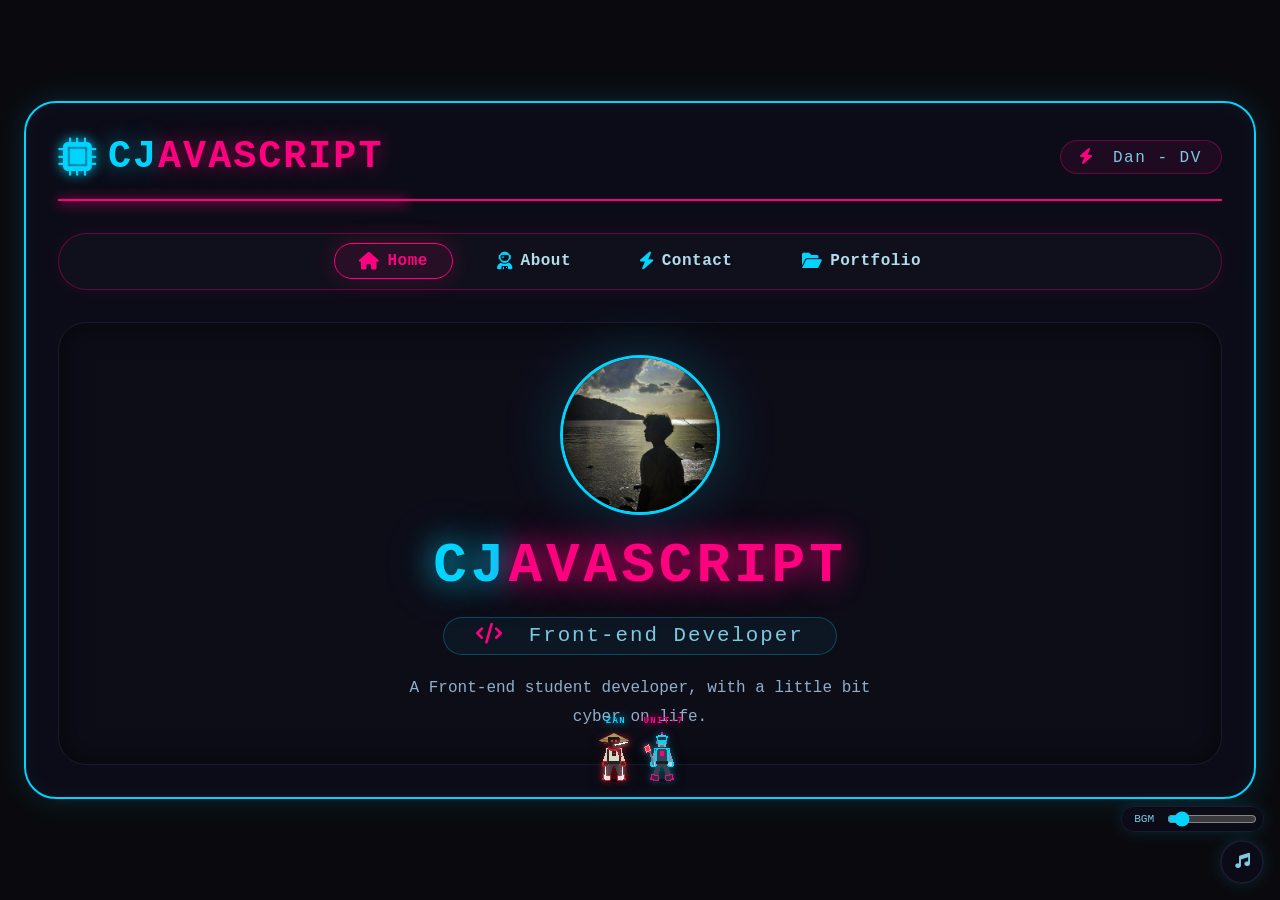
==== commit 72dfb306: "lez go" ====
--- a/Portfolio/index.html
+++ b/Portfolio/index.html
@@ -175,7 +175,7 @@
               </div>
             </div>
             <div class="role"><i class="fas fa-code"></i> Front‑end Developer</div>
-            <p>I'm CJavascript — a front‑end developer with a few projects under my belt. I craft clean, responsive interfaces. I'm 20 Years old a 3rd Year BSIT student of BatstateU - The NEU. I live at Poblacion Mabini Batangas. I'm A student full of hope and dignity when it comes to works/project.</p>
+            <p>I'm Dan Christ John Sandoval — a front‑end developer with a few projects under my belt. I craft clean, responsive interfaces. I'm 20 Years old born in 2006 and currently a 3rd Year BSIT student of BatstateU - The NEU. I live at Poblacion Mabini Batangas. I'm A student full of hope and dignity when it comes to works/project.</p>
             <div class="exp-tag"><i class="fas fa-calendar-alt"></i> Must Hire!!</div>
           </div>
         </div>
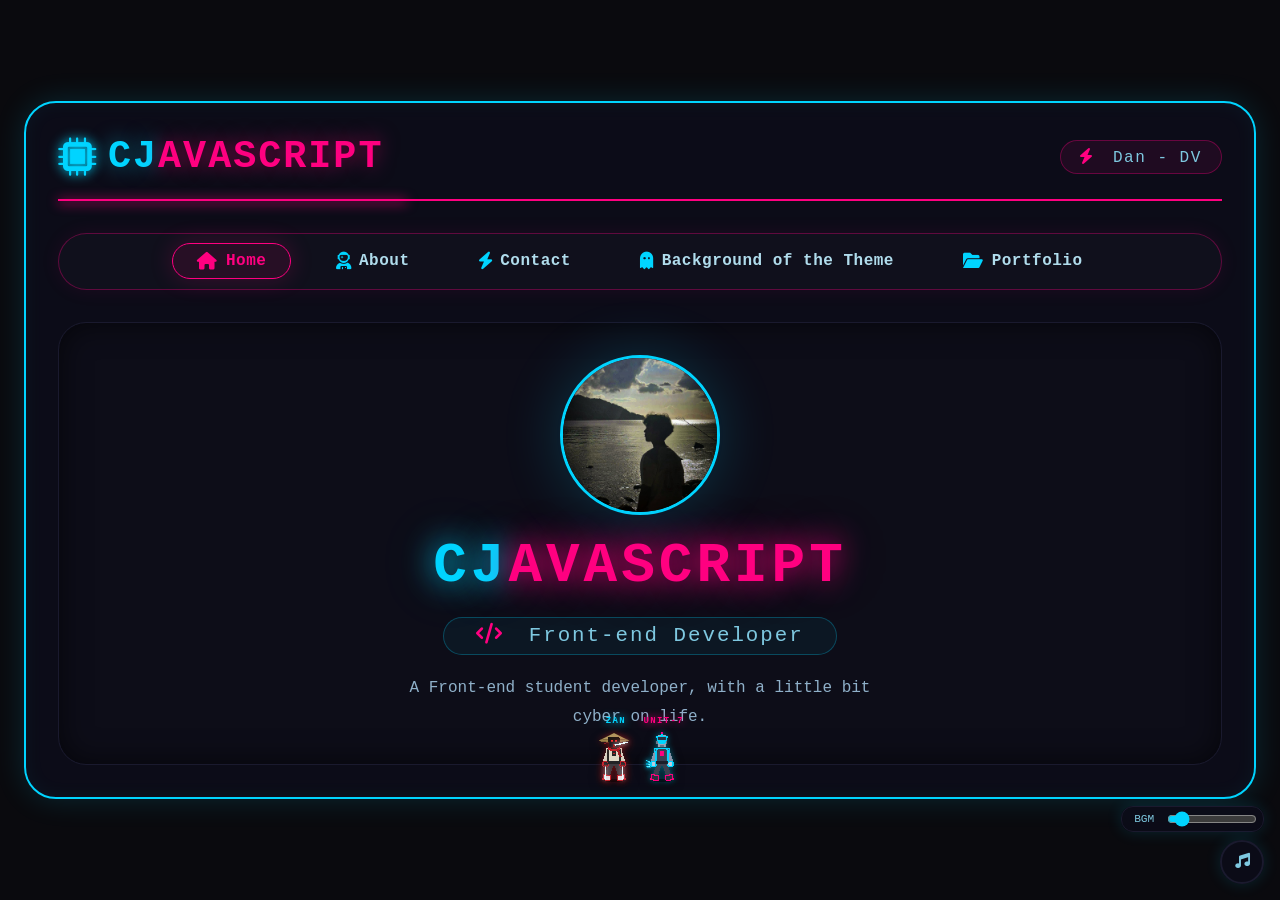
==== commit 1da0de6f: "update #final" ====
--- a/Portfolio/index.html
+++ b/Portfolio/index.html
@@ -139,6 +139,7 @@
       <button class="dash-btn active" data-page="landing"><i class="fas fa-home"></i> Home</button>
       <button class="dash-btn" data-page="about"><i class="fas fa-user-astronaut"></i> About</button>
       <button class="dash-btn" data-page="contact"><i class="fas fa-bolt"></i> Contact</button>
+      <button class="dash-btn" data-page="theme"><i class="fas fa-ghost"></i> Background of the Theme</button>
       <button class="dash-btn" data-page="portfolio"><i class="fas fa-folder-open"></i> Portfolio</button>
     </div>
 
@@ -297,6 +298,80 @@
         <div class="arena" aria-hidden="true"></div>
       </div>
 
+      <div id="theme" class="page">
+        <div class="page-content with-buttons">
+          <div class="page-header">
+            <div class="page-title">
+              <h2><i class="fas fa-ghost" style="color:#ff0080;"></i> Background of the Theme</h2>
+              <p class="page-subtitle">The Cyberpunk Aesthetic — High Tech, Low Life</p>
+            </div>
+          </div>
+          <div class="features-grid">
+            <div class="feature-card">
+              <div class="feature-icon">
+                <i class="fas fa-city"></i>
+              </div>
+              <div class="feature-image">
+                <img src="Feature img/cyberpunk 1.jpg" alt="Night City cyberpunk atmosphere" loading="lazy">
+              </div>
+              <h3>Night City Atmosphere</h3>
+              <p>This portfolio breathes the neon-drenched streets of <strong>Night City</strong> — the iconic setting of <em>Cyberpunk: Edgerunners</em> and <em>Cyberpunk 2077</em>. Every element, from the glitch animations to the cyan/magenta color palette, channels the anime's signature visual identity: high-contrast neon signs reflecting on rain-slicked asphalt, chrome bodies gleaming under holographic ads, the constant hum of corporate oppression and street-level rebellion.</p>
+            </div>
+            <div class="feature-card">
+              <div class="feature-icon">
+                <i class="fas fa-microchip"></i>
+              </div>
+              <div class="feature-image">
+                <img src="Feature img/cyberpunk 2.jpg" alt="Chrome and flesh cyberpunk duality" loading="lazy">
+              </div>
+              <h3>Chrome & Flesh</h3>
+              <p>The fighter arena below showcases the core cyberpunk duality: <strong>Zan</strong> (the human ronin with his straw kasa, red scarf, and three-sword style) vs <strong>UNIT-7</strong> (the sleek cyborg with a neon visor and Haki-charged impacts). This mirrors <em>Edgerunners</em>' exploration of humanity's erosion — David's Sandevistan, Maine's chrome overload, Lucy's netrunning. The code doesn't just animate sprites; it stages a philosophical conflict.</p>
+            </div>
+            <div class="feature-card">
+              <div class="feature-icon">
+                <i class="fas fa-bolt"></i>
+              </div>
+              <div class="feature-image">
+                <img src="Feature img/cyberpunk 3.jpg" alt="Signature moves cyberpunk style" loading="lazy">
+              </div>
+              <h3>Signature Moves = Signature Style</h3>
+              <p>Each fighter has an ultimate inspired by the anime's most iconic moments: <strong>Purgatory Onigiri</strong> (Zan's three-blade cross-slash, echoing the show's kinetic combat choreography) and <strong>Galaxy Impact</strong> (UNIT-7's Haki-infused ground smash, a nod to the raw physicality of Adam Smasher). These aren't just animations — they're love letters to Trigger's animation mastery.</p>
+            </div>
+            <div class="feature-card">
+              <div class="feature-icon">
+                <i class="fas fa-headphones-alt"></i>
+              </div>
+              <div class="feature-image">
+                <img src="Feature img/cyberpunk 4.jpg" alt="Synthwave soundscape cyberpunk" loading="lazy">
+              </div>
+              <h3>Synthwave Soundscape</h3>
+              <p>The always-visible audio dock isn't just a volume slider — it's your <em>Cyberpunk: Edgerunners</em> playlist controller. The BGM channels the show's unforgettable soundtrack: <strong>Franz Ferdinand</strong>, <strong>Dawid Podsiadło</strong>, <strong>Tasha Baxter</strong>, and the pulsing synthwave that scored every heist, every loss, every "I really f***ing love you." Toggle it. Feel it.</p>
+            </div>
+            <div class="feature-card">
+              <div class="feature-icon">
+                <i class="fas fa-gamepad"></i>
+              </div>
+              <div class="feature-image">
+                <img src="Feature img/cyberpunk 5.jpg" alt="NEON COURIER gameplay" loading="lazy">
+              </div>
+              <h3>NEON COURIER &mdash; Playable Tribute</h3>
+              <p>The portfolio includes a fully playable 2D platformer: <strong>NEON COURIER</strong>. Sprint across rooftops, double-jump through holographic billboards, grab the package, hit checkpoints, race the clock. It's a micro-dose of the courier fantasy — David on his bike, weaving through Arasaka checkpoints, the city a blur of magenta and cyan. Built with vanilla JS, canvas, and pure cyberpunk adrenaline.</p>
+            </div>
+            <div class="feature-card">
+              <div class="feature-icon">
+                <i class="fas fa-code"></i>
+              </div>
+              <div class="feature-image">
+                <img src="Feature img/cyberpunk 6.jpg" alt="Code as chrome cyberpunk" loading="lazy">
+              </div>
+              <h3>Code as Chrome</h3>
+              <p>Every line of this portfolio is written with the same ethos: <em>style over substance? No. Style IS substance.</em> Modular architecture (portfolio.js, fighter.js, game.js, audio.js), CSS custom properties for theming, zero dependencies beyond Font Awesome. The fighter system alone — 500+ lines of SVG animation state machines — proves that vanilla web tech can rival game engines when you treat code like cyberware: optimize, enhance, never compromise.</p>
+            </div>
+          </div>
+        </div>
+        <div class="arena" aria-hidden="true"></div>
+      </div>
+
     </div>
 
   </div>
--- a/Portfolio/portfolio/portfolio.css
+++ b/Portfolio/portfolio/portfolio.css
@@ -1701,6 +1701,152 @@
   padding-top: 1.25rem;
 }
 
+.features-grid {
+  display: grid;
+  grid-template-columns: repeat(auto-fit, minmax(320px, 1fr));
+  gap: 1.5rem;
+  margin-top: 1.5rem;
+  padding-top: 1rem;
+}
+
+.feature-card {
+  background: #0f0f1a;
+  border-radius: 24px;
+  padding: 2rem;
+  border: 1px solid #1a1a2e;
+  transition: 0.3s;
+  box-shadow: 0 10px 20px -8px #00000066;
+  position: relative;
+  overflow: hidden;
+  display: flex;
+  flex-direction: column;
+  gap: 1rem;
+}
+
+.feature-card::before {
+  content: '';
+  position: absolute;
+  top: 0;
+  left: 0;
+  width: 100%;
+  height: 100%;
+  background: linear-gradient(135deg, rgba(0, 212, 255, 0.03) 0%, rgba(255, 0, 128, 0.03) 100%);
+  opacity: 0;
+  transition: opacity 0.4s;
+  z-index: 0;
+}
+
+.feature-card:hover::before {
+  opacity: 1;
+}
+
+.feature-card:hover {
+  border-color: #ff0080;
+  transform: translateY(-4px);
+  box-shadow: 0 0 60px #ff008022, 0 20px 40px -12px rgba(0, 0, 0, 0.5);
+  z-index: 2;
+}
+
+.feature-icon {
+  width: 60px;
+  height: 60px;
+  border-radius: 16px;
+  background: linear-gradient(135deg, #00d4ff1a, #ff00801a);
+  border: 1px solid #00d4ff44;
+  display: flex;
+  align-items: center;
+  justify-content: center;
+  transition: 0.3s;
+  position: relative;
+  z-index: 1;
+}
+
+.feature-icon i {
+  font-size: 1.8rem;
+  color: #00d4ff;
+  text-shadow: 0 0 20px #00d4ff88;
+  transition: 0.3s;
+}
+
+.feature-card:hover .feature-icon {
+  border-color: #ff0080;
+  background: linear-gradient(135deg, #ff008022, #00d4ff22);
+}
+
+.feature-card:hover .feature-icon i {
+  color: #ff0080;
+  text-shadow: 0 0 30px #ff0080aa;
+  transform: scale(1.15);
+}
+
+.feature-image {
+  width: 100%;
+  height: 180px;
+  border-radius: 16px;
+  overflow: hidden;
+  border: 1px solid #1a1a2e;
+  position: relative;
+  z-index: 1;
+  background: #12121f;
+}
+
+.feature-image img {
+  width: 100%;
+  height: 100%;
+  object-fit: cover;
+  transition: transform 0.5s ease, filter 0.3s ease;
+  filter: brightness(0.85) saturate(1.2);
+}
+
+.feature-card:hover .feature-image img {
+  transform: scale(1.05);
+  filter: brightness(1) saturate(1.3);
+}
+
+.feature-image::after {
+  content: '';
+  position: absolute;
+  inset: 0;
+  background: linear-gradient(180deg, transparent 40%, rgba(0, 0, 0, 0.6) 100%);
+  pointer-events: none;
+  z-index: 1;
+}
+
+.feature-card h3 {
+  font-size: 1.25rem;
+  letter-spacing: 1px;
+  color: #d4ecff;
+  margin-bottom: 0.3rem;
+  position: relative;
+  z-index: 1;
+}
+
+.feature-card p {
+  color: #8fb0c9;
+  font-size: 0.95rem;
+  line-height: 1.8;
+  position: relative;
+  z-index: 1;
+}
+
+.feature-card p strong {
+  color: #00d4ff;
+}
+
+.feature-card p em {
+  color: #ff0080;
+  font-style: italic;
+}
+
+.feature-card:hover h3 {
+  color: #fff;
+  text-shadow: 0 0 15px #ff008066;
+}
+
+.feature-card:hover p {
+  color: #b0dcec;
+}
+
 .blog-item {
   background: #0f0f1a;
   border-radius: 28px;
--- a/Portfolio/game/game.css
+++ b/Portfolio/game/game.css
@@ -140,18 +140,30 @@
 
 .game-message {
   position: absolute;
-  top: 50%;
+  top: 4.5rem;
   left: 50%;
-  transform: translate(-50%, -50%);
+  transform: translateX(-50%);
   text-align: center;
   color: #d4ecff;
-  text-shadow: 0 0 40px #00d4ff88;
+  text-shadow: 0 0 20px #00d4ff88;
   letter-spacing: 1px;
-  font-size: clamp(0.9rem, 2vw, 1.1rem);
-  line-height: 1.8;
+  font-size: clamp(0.75rem, 1.5vw, 0.95rem);
+  line-height: 1.6;
   white-space: normal;
   max-width: 90%;
   pointer-events: none;
+  z-index: 10;
+  background: rgba(10, 10, 20, 0.85);
+  border: 1px solid #00d4ff44;
+  border-radius: 12px;
+  padding: 0.6rem 1rem;
+  box-shadow: 0 0 20px #00d4ff22;
+  backdrop-filter: blur(6px);
+}
+
+/* Hide message during active gameplay */
+.game-modal.active .game-message.game-hidden {
+  display: none;
 }
 
 .game-controls {
